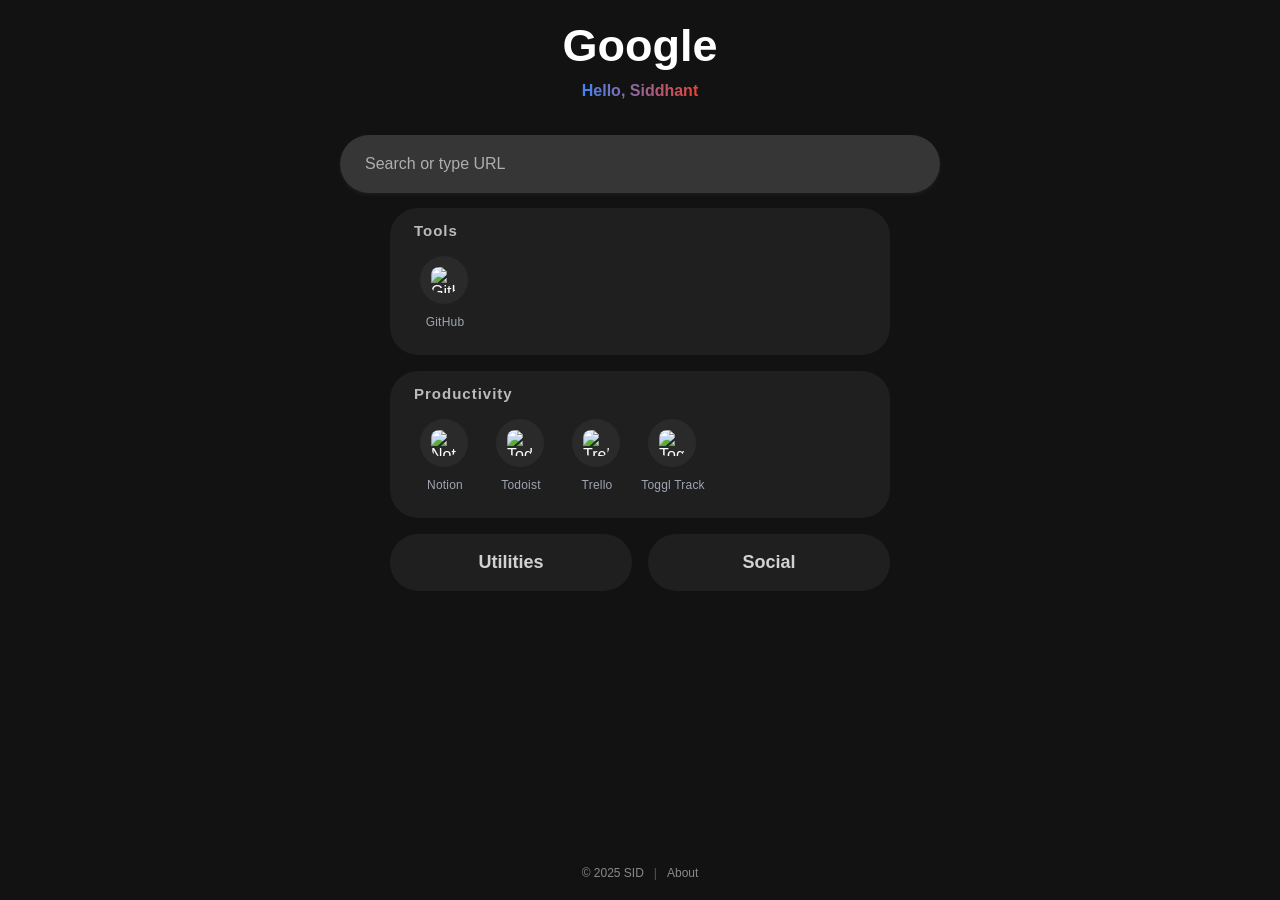
==== index.html @ 1702eb7e "Add files via upload" ====
<!-- 
Copyright (c) 2025 Siddhant Digraje. All rights reserved.
This file is part of Claverpage.

Permission is granted to view and use this page for personal, non-commercial purposes only through the official GitHub Pages link.  

Unauthorized downloading, modifying, redistributing, or reverse engineering of this file in any form is strictly prohibited without explicit written permission from the copyright holder.  

For permissions, contact: siddhantdigraje77@gmail.com 
-->
	
<!DOCTYPE html>
<html lang="en">
<head>
    <meta charset="UTF-8">
    <meta name="viewport" content="width=device-width, initial-scale=1.0">
    <meta name="copyright" content="© 2025 SID - All rights reserved">
    <title>Custom Homepage</title>
    <link rel="stylesheet" href="https://fonts.googleapis.com/css2?family=Product+Sans:wght@400;700&family=Inter:wght@400;600&display=swap" />
    <style>
    
    
    
    .subtext,h1{font-weight:700}.search-bar,body{color:var(--text-color);font-family:'Product Sans',sans-serif}.container,.shortcut,h1{position:relative}*,body{margin:0}.shortcut span,.shortcut-item-url{text-overflow:ellipsis;white-space:nowrap}:root{--primary-bg:#121212;--search-bg:rgba(200, 200, 200, 0.2);--options-bg:rgba(40, 40, 40, 0.8);--text-color:white;--animation-timing:0.3s}body{background-color:var(--primary-bg);display:flex;flex-direction:column;align-items:center;min-height:100vh;padding:20px 10px;transition:filter var(--animation-timing) ease-in-out;overflow-x:hidden}.container,.wrapper{flex-direction:column}.container{display:flex;align-items:center;width:100%;transition:transform var(--animation-timing) ease-in-out;animation:.6s ease-out slideIn}.icon-wrapper,.search-container{align-items:center;display:flex}.search-container::after,.subtext{transition:all var(--animation-timing) ease-in-out}h1{font-size:45px;margin-bottom:10px;transition:all var(--animation-timing) cubic-bezier(.4, 0, .2, 1);cursor:pointer;z-index:2}.icon-wrapper:hover,h1:hover{transform:scale(1.05)}.subtext{font-size:16px;background:linear-gradient(90deg,#4285f4,#ea4335,#fbbc05,#34a853);-webkit-background-clip:text;-webkit-text-fill-color:transparent;background-size:300% 100%;animation:6s linear infinite gradientShift;margin-bottom:35px}.category-button,.footer,.wrapper{animation:.6s ease-out fadeIn}@keyframes gradientShift{0%{background-position:0 50%}100%{background-position:300% 50%}}.search-container{background:var(--search-bg);border-radius:35px;padding:20px 25px;width:80%;max-width:600px;box-shadow:0 2px 4px rgba(255,255,255,.05);transition:all var(--animation-timing) cubic-bezier(.4, 0, .2, 1);z-index:1;overflow:hidden}.search-container::after{content:'';position:absolute;bottom:0;left:50%;width:0;height:2px;background:linear-gradient(90deg,#4285f4,#ea4335);transform:translateX(-50%)}.search-container:focus-within::after{width:100%}.search-bar{flex:1;background:0 0;border:none;outline:0;font-size:16px}.search-bar::placeholder{color:rgba(255,255,255,.6);transition:color var(--animation-timing) ease}.search-bar:focus::placeholder{color:rgba(255,255,255,.3)}.wrapper{background:rgba(37,37,37,.7);border-radius:28px;padding:11px 0;display:flex;width:95%;max-width:500px;backdrop-filter:blur(10px);-webkit-backdrop-filter:blur(10px);margin-bottom:16px}.container-shortcuts{display:flex;gap:16px;padding:5px 40px 5px 24px;overflow-x:auto;scroll-behavior:smooth;scrollbar-width:none;-ms-overflow-style:none;scroll-snap-type:x mandatory}.container-shortcuts::-webkit-scrollbar{display:none}.shortcut{display:flex;flex-direction:column;align-items:center;gap:6px;width:30px;height:85px;min-width:60px;scroll-snap-align:start}.icon-wrapper{width:48px;height:48px;background:rgba(45,45,45,.9);border-radius:50%;justify-content:center;transition:transform .2s;margin:2px}.modal,.modal-backdrop{position:fixed;top:0;width:100%;opacity:0}.blur-bg,.modal,.modal-backdrop{left:0;height:100%}.icon-wrapper img{width:26px;height:26px;border-radius:8px}.shortcut span{color:#9fa6b2;position:absolute;bottom:0;height:35px;display:flex;align-items:center;justify-content:center;text-align:center;font-size:12px;font-weight:400;letter-spacing:.2px;width:90%}.title{font-size:15px;font-weight:600;text-align:left;margin:3px 3px 10px 24px;color:rgba(255,255,255,.7);text-transform:bold;letter-spacing:1px;font-family:'SF Pro Display',-apple-system,BlinkMacSystemFont,'Segoe UI',Roboto,sans-serif;cursor:pointer;user-select:none;transition:opacity .2s}.about-link:hover,.title:hover{opacity:.8}.modal{display:flex;flex-direction:column;justify-content:center;align-items:center;z-index:1000;visibility:hidden;transition:.3s}.modal-backdrop{background:rgba(0,0,0,.85);backdrop-filter:blur(10px);-webkit-backdrop-filter:blur(10px);transition:opacity .3s;z-index:1001}.modal-title{font-size:34px;font-weight:700;color:#fff;text-transform:capitalize;font-family:-apple-system,BlinkMacSystemFont,'Segoe UI',Roboto,sans-serif;margin-bottom:20px;z-index:1003}.modal-content{background:rgba(37,37,37,.95);border-radius:28px;padding:5px;width:90%;max-width:800px;max-height:48vh;overflow-y:auto;position:relative;transform:scale(.95) translateY(20px);opacity:0;transition:.3s cubic-bezier(.34, 1.56, .64, 1);z-index:1002;box-shadow:0 1px 3px rgba(0,0,0,.3)}.modal.active{opacity:1;visibility:visible}.floating-edit-btn.show,.modal.active .modal-backdrop{opacity:1}.modal.active .modal-content{transform:scale(1) translateY(0);opacity:1}.grid-container{display:grid;grid-template-columns:repeat(4,1fr);gap:15px;padding:10px;justify-items:center}.blur-bg,.search-options{opacity:0;display:none;z-index:2;backdrop-filter:blur(10px)}@media (min-width:600px){.grid-container{grid-template-columns:repeat(5,1fr)}}.modal .shortcut{animation:.3s forwards fadeInScale;opacity:0}@keyframes fadeInScale{from{opacity:0;transform:scale(.9)}to{opacity:1;transform:scale(1)}}@keyframes fadeIn{from{opacity:0;transform:translateY(20px)}to{opacity:1;transform:translateY(0)}}.search-options{position:absolute;top:100px;background:var(--options-bg);padding:20px;border-radius:15px;flex-direction:column;gap:15px;transition:all var(--animation-timing) cubic-bezier(.4, 0, .2, 1);box-shadow:0 4px 20px rgba(0,0,0,.5);transform:translateY(-20px) scale(.95)}.blur-bg,.search-options button{transition:all var(--animation-timing) ease-in-out}.search-options.active{transform:translateY(0) scale(1);opacity:1}.search-options button{background:rgba(255,255,255,.1);border:none;color:var(--text-color);font-weight:700;font-size:17px;padding:15px;border-radius:10px;cursor:pointer;position:relative;overflow:hidden}.search-options button:hover{background:rgba(255,255,255,.2);transform:translateY(-2px)}a{text-decoration:none;color:inherit}.blur-bg{position:fixed;top:0;width:100%;background:rgba(0,0,0,.7);pointer-events:none}.blur-bg.active{opacity:1;pointer-events:auto}.search-focus .wrapper{opacity:0;transform:translateY(20px);pointer-events:none}.search-focus .container{z-index:5}@keyframes searchFocus{from{transform:translateY(0);opacity:1}to{transform:translateY(-60px);opacity:1}}.search-focus #googleTitle,.search-focus #searchContainer{z-index:10;position:relative}.wrapper{transition:opacity .3s ease-in-out,transform .3s ease-in-out;will-change:transform,opacity}.footer{position:fixed;bottom:10px;left:50%;transform:translateX(-50%);color:rgba(255,255,255,.5);font-size:12px;display:flex;align-items:center;gap:10px;padding:10px 20px;z-index:1}.separator{color:rgba(255,255,255,.3)}.about-link{cursor:pointer;transition:opacity .2s;color:rgba(255,255,255,.5)}.about-content{display:flex;justify-content:center;align-items:center;padding:40px;text-align:center}.about-text{display:flex;flex-direction:column;gap:20px;align-items:center}.about-text p{font-size:18px;color:rgba(255,255,255,.9)}.social-links{display:flex;gap:20px;margin-top:20px}.social-icon{transition:transform .2s}.social-icon:hover{transform:scale(1.1)}.suggestions-container{position:absolute;top:21%;left:50%;transform:translateX(-50%) translateY(5px) scale(.98);width:80%;max-width:600px;background:rgba(45,45,45,.95);border-radius:20px;box-shadow:0 2px 5px rgba(0,0,0,.2);z-index:11;overflow:hidden;opacity:0;display:none;transition:all var(--animation-timing) cubic-bezier(.4, 0, .2, 1);backdrop-filter:blur(10px);-webkit-backdrop-filter:blur(10px)}.button-categories,.shortcut-row{gap:16px;width:95%;max-width:500px}.suggestions-container.active{opacity:1;transform:translateX(-50%) translateY(10px) scale(1)}.cancel-btn:hover,.category-button:hover,.save-btn:hover,.shortcut-item:hover{transform:translateY(-2px)}.suggestion-item{padding:15px 20px;color:rgba(255,255,255,.8);cursor:pointer;transition:.2s;font-family:'Product Sans',sans-serif;font-size:16px;display:flex;align-items:center}.suggestion-item svg{width:16px;height:16px;margin-right:12px;opacity:.7;fill:#aaaaaa}.suggestion-item.active,.suggestion-item:hover{background-color:rgba(255,255,255,.1);color:#fff}.search-container{margin-bottom:15px;position:relative}.search-container.with-suggestions{margin-bottom:70px}.modal-content,.search-container,.shortcut,.wrapper{will-change:transform,opacity;transform:translateZ(0)}.shortcut-row{display:flex}.shortcut-row .wrapper{width:48%;margin-bottom:16px;flex:1}.button-categories{display:flex;justify-content:space-between;margin-bottom:16px}.category-button{flex:1;background:rgba(37,37,37,.7);border-radius:28px;padding:18px 0;text-align:center;backdrop-filter:blur(10px);-webkit-backdrop-filter:blur(10px);cursor:pointer;transition:.3s}.category-button:hover{background:rgba(50,50,50,.8)}.category-button span{font-size:18px;font-weight:600;color:rgba(255,255,255,.8)}*{padding:0;box-sizing:border-box;-webkit-user-select:none;-moz-user-select:none;-ms-user-select:none;user-select:none}.search-bar{-webkit-user-select:auto;-moz-user-select:auto;-ms-user-select:auto;user-select:auto}.edit-shortcuts-container{display:flex;flex-direction:column;width:100%;max-height:60vh}.shortcuts-list{max-height:30vh;overflow-y:auto;margin-bottom:20px;padding:10px;background:rgba(30,30,30,.5);border-radius:15px}.shortcut-item{display:flex;align-items:center;justify-content:space-between;padding:12px 15px;margin-bottom:8px;background:rgba(50,50,50,.8);border-radius:12px;transition:.2s}.shortcut-item:hover{background:rgba(60,60,60,.9)}.shortcut-item-info{display:flex;align-items:center;gap:12px}.shortcut-item-icon{width:32px;height:32px;border-radius:8px;background:rgba(40,40,40,.9);display:flex;align-items:center;justify-content:center}.edit-actions,.form-actions{justify-content:flex-end;display:flex}.shortcut-item-icon img{width:20px;height:20px}.shortcut-item-name{font-size:14px;font-weight:500;color:rgba(255,255,255,.9)}.shortcut-item-url{font-size:12px;color:rgba(255,255,255,.6);max-width:200px;overflow:hidden}.shortcut-item-actions{display:flex;gap:8px}.remove-shortcut-btn{background:rgba(255,50,50,.2);color:rgba(255,120,120,.9);border:none;border-radius:8px;padding:6px 10px;font-size:12px;cursor:pointer;transition:.2s}.edit-btn,.edit-input{font-family:'Product Sans',sans-serif;font-size:14px;transition:.2s}.remove-shortcut-btn:hover{background:rgba(255,70,70,.3);color:rgba(255,255,255,.9)}.add-shortcut-form h3,.drag-handle:hover{color:rgba(255,255,255,.8)}.add-shortcut-form{padding:15px;background:rgba(30,30,30,.5);border-radius:15px;margin-bottom:20px}.add-shortcut-form h3{font-size:16px;margin-bottom:15px}.form-group{margin-bottom:12px}.edit-input{width:100%;padding:12px 15px;background:rgba(40,40,40,.8);border:1px solid rgba(60,60,60,.8);border-radius:10px;color:#fff}.edit-input:focus{border-color:rgba(66,133,244,.7);outline:0;background:rgba(50,50,50,.8)}.edit-actions{gap:12px;margin-top:10px}.edit-btn{padding:10px 20px;border-radius:12px;font-weight:500;border:none;cursor:pointer}.add-btn{background:rgba(66,133,244,.7);color:#fff}.add-btn:hover,.edit-category-btn:hover{background:rgba(66,133,244,.9);transform:translateY(-2px)}.save-btn{background:rgba(52,168,83,.7);color:#fff}.save-btn:hover{background:rgba(52,168,83,.9)}.cancel-btn{background:rgba(80,80,80,.7);color:rgba(255,255,255,.9)}.cancel-btn:hover{background:rgba(100,100,100,.8)}.edit-btn-container{display:flex;justify-content:flex-end;margin-bottom:15px;padding:0 15px}.edit-category-btn{background:rgba(66,133,244,.7);color:#fff;border:none;border-radius:10px;padding:8px 15px;font-size:13px;cursor:pointer;transition:.2s;display:flex;align-items:center;gap:6px}.edit-icon{width:14px;height:14px}@keyframes spin{0%{transform:rotate(0)}100%{transform:rotate(360deg)}}.saving{position:relative;color:transparent}.floating-edit-btn,.toast{position:fixed;color:#fff;font-size:14px;font-weight:500;box-shadow:0 4px 12px rgba(0,0,0,.3);opacity:0}.saving::after{content:"";position:absolute;top:50%;left:50%;width:16px;height:16px;margin-top:-8px;margin-left:-8px;border:2px solid rgba(255,255,255,.5);border-radius:50%;border-top:2px solid #fff;animation:.8s linear infinite spin}.toast{bottom:30px;left:50%;transform:translateX(-50%) translateY(100px);background:rgba(52,168,83,.9);padding:12px 25px;border-radius:15px;transition:.3s;z-index:9999}.toast.error{background:rgba(234,67,53,.9)}.toast.show{transform:translateX(-50%) translateY(0);opacity:1}.floating-edit-btn{margin:7px;background:rgba(66,133,244,.9);border:none;border-radius:10px;padding:10px 18px;cursor:pointer;transition:opacity .2s;display:flex;align-items:centre;gap:8px;z-index:11000}.floating-edit-btn:hover{background:#4285f4}.drag-handle{cursor:grab;padding:8px;color:rgba(255,255,255,.5);display:flex;align-items:center;justify-content:center;transition:color .2s}.shortcut-item.sortable-ghost{background:rgba(66,133,244,.3);opacity:.5}.shortcut-item.sortable-chosen{background:#3c3c3c;box-shadow:0 4px 10px rgba(0,0,0,.3)}.shortcut-item.sortable-drag{opacity:.9;transform:scale(1.02)}
    
    
    
    </style>
<link rel="preload" href="https://www.google.com/s2/favicons?sz=64&domain=gmail.com" as="image">
<link rel="preload" href="https://www.google.com/s2/favicons?sz=64&domain=github.com" as="image">

<script src="https://www.gstatic.com/firebasejs/9.22.0/firebase-app-compat.js"></script>
<script src="https://www.gstatic.com/firebasejs/9.22.0/firebase-firestore-compat.js"></script>

<script>

function _0x3267(){let $=["initializeApp","claverpages.firebasestorage.app","12iVDhhj","160494AnZSGm","148787266143","1:148787266143:web:62724e5086e0db5ff411ea","24KzQdsI","344961rILbtR","claverpages.firebaseapp.com","8679609LrcjRn","G-XW58K4MRG5","9733704UfNoGL","410buHgkc","5KgBfUX","4173792rOMBQf","82907DxisKo","1560643IXpEia"];return(_0x3267=function(){return $})()}const _0x20ead8=_0x2950;function _0x2950($,e){let x=_0x3267();return(_0x2950=function($,e){return x[$-=171]})($,e)}!function($,e){let x=_0x2950,a=$();for(;;)try{let b=-parseInt(x(183))/1*(parseInt(x(184))/2)+parseInt(x(171))/3*(-parseInt(x(187))/4)+-parseInt(x(177))/5*(-parseInt(x(178))/6)+-parseInt(x(180))/7+parseInt(x(175))/8+parseInt(x(173))/9+-parseInt(x(176))/10*(parseInt(x(179))/11);if(691894===b)break;a.push(a.shift())}catch(r){a.push(a.shift())}}(_0x3267,691894);const firebaseConfig={apiKey:"AIzaSyCmUPSQHLABZ2fI1LcUSEdB-6E9YssCABg",authDomain:_0x20ead8(172),projectId:"claverpages",storageBucket:_0x20ead8(182),messagingSenderId:_0x20ead8(185),appId:_0x20ead8(186),measurementId:_0x20ead8(174)},app=firebase[_0x20ead8(181)](firebaseConfig),db=firebase.firestore();

</script>
<script src="https://cdn.jsdelivr.net/npm/sortablejs@1.15.0/Sortable.min.js"></script>
</head>
<script src="https://www.gstatic.com/firebasejs/9.22.0/firebase-app-compat.js"></script>
<script src="https://www.gstatic.com/firebasejs/9.22.0/firebase-firestore-compat.js"></script>
<body>
    <div class="blur-bg" id="blurBgSearch" onclick="resetView()"></div>
    <div class="blur-bg" id="blurBgTitle" onclick="resetView()"></div>
    
    <div class="container" id="container">
        <h1 id="googleTitle" onclick="toggleSearchOptions()">Google</h1>
        <div class="search-options" id="searchOptions">
            <button onclick="setSearchEngine('Google')">Google</button>
            <button onclick="setSearchEngine('Bing')">Bing</button>
            <button onclick="setSearchEngine('DuckDuckGo')">DuckDuckGo</button>
            <button onclick="setSearchEngine('Brave')">Brave</button>
            <button onclick="setSearchEngine('Startpage')">Startpage</button>
        </div>
        <p class="subtext" id="helloText">Hello, Siddhant</p>
        
        <div class="search-container" id="searchContainer">
            <input type="text" class="search-bar" id="searchInput" placeholder="Search or type URL" onfocus="animateSearchBar()" onkeydown="handleSearch(event)">
        </div>

        <!-- Tools Block -->
        <div class="wrapper">
            <div class="title" onclick="openModal('tools')">Tools</div>
            <div class="container-shortcuts" id="tools-container">      
            </div>
        </div>
                <div class="wrapper">
            <div class="title" onclick="openModal('productivity')">Productivity</div>
            <div class="container-shortcuts" id="productivity-container">      
            </div>
        </div>
        <!-- For Adding Shortcut Block -->

<!--
This code allows two shortcut blocks to appear in a single row.  
To enable this, move the code below outside of this comment and remove the comment tags.  
Replace "rename" with your desired container name.

     NOTE: Shortcut Blocks Row
        <div class="shortcut-row">
     NOTE: Row Shortcut Block 1
        <div class="wrapper">
            <div class="title" onclick="openModal('rename')">Rename</div>
            <div class="container-shortcuts" id="rename-container">
            </div>
        </div>    
     NOTE: Row Shortcut Block 2
        <div class="wrapper">
            <div class="title" onclick="openModal('rename')">Rename</div>
            <div class="container-shortcuts" id="rename-container">
            </div>
        </div>
    </div>
-->

    <!-- Button Categories -->
    <div class="button-categories">
        <div class="category-button" onclick="openModal('utilities')">
            <span>Utilities</span>
        </div>
        <div class="category-button" onclick="openModal('social')">
            <span>Social</span>
        </div>
    </div>
    <!-- Hidden containers for the shortcuts in these categories -->
    <div id="utilities-container" style="display: none;"></div>
    <div id="social-container" style="display: none;"></div>
	
        <!-- For Adding Shortcut Block -->

    </div>
    <div class="modal" id="shortcut-modal">
        <div class="modal-backdrop"></div>
        <div class="modal-title" id="modal-title"></div>
        <div class="modal-content">
            <div class="grid-container" id="modal-grid"></div>
        </div>
    </div>

    <!-- About Modal -->
    <div class="modal" id="about-modal">
        <div class="modal-backdrop"></div>
        <div class="modal-title">About</div>
        <div class="modal-content about-content">
            <div class="about-text">
                <p>Made with ❤️ by Siddhant</p>
                <p>Designed for productivity and efficiency</p>
                <div class="social-links">
                    <a href="https://github.com/siddhantdg" target="_blank" class="social-icon">
                        <div class="icon-wrapper">
                            <img src="https://www.google.com/s2/favicons?sz=64&domain=github.com" alt="GitHub" loading="lazy">
                        </div>
                    </a>
                    <a href="https://instagram.com/siddhant.07_" target="_blank" class="social-icon">
                        <div class="icon-wrapper">
                            <img src="https://www.google.com/s2/favicons?sz=64&domain=instagram.com" alt="Instagram" loading="lazy">
                        </div>
                    </a>
                </div>
            </div>
        </div>
    </div>
    
<div class="modal" id="edit-shortcuts-modal">
    <div class="modal-backdrop"></div>
    <div class="modal-title">Edit Shortcuts</div>
    <div class="modal-content">
        <div class="edit-shortcuts-container">
            <div class="shortcuts-list" id="edit-shortcuts-list">
            </div>
            <div class="add-shortcut-form">
                <h3>Add New Shortcut</h3>
                <div class="form-group">
                    <input type="text" id="new-shortcut-name" placeholder="Name" class="edit-input">
                </div>
                <div class="form-group">
                    <input type="text" id="new-shortcut-url" placeholder="URL (e.g., https://example.com)" class="edit-input">
                </div>
                <div class="form-actions">
                    <button id="add-shortcut-btn" class="edit-btn add-btn">Add Shortcut</button>
                </div>
            </div>
        </div>
        <div class="edit-actions">
            <button id="save-shortcuts-btn" class="edit-btn save-btn">Save Changes</button>
            <button id="cancel-edit-btn" class="edit-btn cancel-btn">Cancel</button>
        </div>
    </div>
</div>

    <div class="footer">
        <span>© 2025 SID</span>
        <span class="separator">|</span>
        <span class="about-link" onclick="openAboutModal()">About</span>
    </div>
        </div>
    <script>
    
    
    
    const _0x2eb2f2=_0x5904;!function(x,$){let t=_0x5904,e=x();for(;;)try{let _=parseInt(t(378))/1*(parseInt(t(404))/2)+parseInt(t(334))/3*(-parseInt(t(463))/4)+-parseInt(t(347))/5*(parseInt(t(293))/6)+-parseInt(t(456))/7+-parseInt(t(304))/8*(parseInt(t(388))/9)+-parseInt(t(415))/10+-parseInt(t(294))/11*(-parseInt(t(383))/12);if(203876===_)break;e.push(e.shift())}catch(c){e.push(e.shift())}}(_0x4269,203876);let selectedEngine="Google";function handleSearch(x){let $=_0x5904;if(x[$(447)]===$(279)){let t=document[$(405)]($(434)).value;if(t){let e={Google:"https://www.google.com/search?q=",Bing:$(422),DuckDuckGo:$(476),Brave:$(412),Startpage:$(444)},_=document[$(405)]($(309));_.style[$(312)]=$(367),_[$(455)][$(361)]="0",setTimeout(()=>{let x=$;window[x(303)][x(290)]=e[selectedEngine]+encodeURIComponent(t)},300)}}}function toggleSearchOptions(){let x=_0x5904,$=document[x(405)]("searchOptions"),t=document[x(405)]("googleTitle"),e=document[x(405)](x(346));if($.classList[x(428)](x(274)))resetView();else{t[x(455)][x(312)]=x(461),$[x(455)][x(358)]="flex",e[x(455)][x(358)]=x(443),setTimeout(()=>{let t=x;$[t(464)].add(t(274)),e.classList.add(t(274))},10),document[x(405)](x(309))[x(455)][x(361)]="0.5";let _=document[x(280)](".wrapper");_[x(453)]($=>{let t=x;$[t(455)][t(361)]=t(321)})}}function setSearchEngine(x){let $=_0x5904;selectedEngine=x;let t=document[$(405)]($(462));t[$(455)][$(312)]=$(306),t.style.opacity="0",setTimeout(()=>{let e=$;t.textContent=x,t.style.transform=e(461),t.style.opacity="1",setTimeout(()=>{let x=e;t[x(455)][x(312)]=x(454)},150)},150),resetView()}function openModal(x){let $=_0x5904,t=document[$(405)]($(271)),e=document.getElementById("modal-title"),_=document[$(405)]("modal-grid"),c=document[$(405)](x+$(474));_[$(369)]="",e[$(418)]=x.charAt(0)[$(470)]()+x[$(424)](1);let o=document[$(473)](),s=c[$(280)](".shortcut");s[$(453)]((x,t)=>{let e=$,_=x.cloneNode(!0);_[e(455)][e(319)]=.05*t+"s",o.appendChild(_)}),_[$(396)](o),t[$(464)][$(440)]($(274)),document[$(272)][$(455)][$(385)]=$(379),document[$(405)]($(380))[$(455)][$(400)]=$(384),showFloatingEditButton(x)}function animateSearchBar(){let x=_0x5904,$=document[x(405)]("searchContainer"),t=document[x(405)](x(387));document[x(405)](x(462)).style[x(312)]="translateY(-20px)",$[x(455)][x(312)]=x(282),document[x(405)](x(333)).style[x(361)]="0",t[x(455)][x(358)]=x(443),setTimeout(()=>{let $=x;t[$(464)][$(440)]($(274))},10),$[x(455)][x(295)]="10",$[x(455)][x(326)]=x(413);let e=document[x(280)](".wrapper");e[x(453)]($=>{let t=x;$[t(455)][t(361)]=t(321),$.style[t(312)]="translateY(-30px)"})}function resetView(){let x=_0x5904,$=document.getElementById(x(308)),t=document.getElementById(x(462)),e=document[x(405)](x(309));t[x(455)][x(312)]=x(351),e[x(455)].transform=x(393),e[x(455)].zIndex="1",document[x(405)](x(333))[x(455)][x(361)]="1",$.classList[x(344)]("active"),document[x(405)](x(387))[x(464)].remove("active"),document[x(405)]("blurBgTitle")[x(464)][x(344)](x(274));let _=document.querySelectorAll(x(427));_[x(453)]($=>{let t=x;$[t(455)][t(361)]="1",$[t(455)][t(312)]="translateY(0)",$[t(455)][t(436)]="auto"}),setTimeout(()=>{let t=x;document[t(405)]("blurBgSearch")[t(455)][t(358)]=t(288),document[t(405)](t(346))[t(455)].display=t(288),$[t(455)][t(358)]=t(288),e[t(455)][t(361)]="1",e[t(455)][t(326)]="0px 4px 10px rgba(255, 255, 255, 0.1)"},300)}function setupSearchContainerClickHandler(){let x=_0x5904;document.removeEventListener(x(445),handleSearchContainerOutsideClick),document[x(376)](x(445),handleSearchContainerOutsideClick)}function handleSearchContainerOutsideClick(x){let $=_0x5904,t=document.getElementById($(309)),e=document[$(405)]($(434)),_=document.getElementById($(387));!t?.[$(428)](x[$(390)])&&!e?.[$(428)](x[$(390)])&&_?.[$(464)][$(428)]($(274))&&(resetView(),e.blur())}function openAboutModal(){let x=_0x5904,$=document[x(405)](x(450));$[x(464)].add(x(274)),document[x(272)][x(455)].overflow=x(379),document[x(405)](x(380)).style.filter=x(384)}function _0x4269(){let x=["show","active","length","src","https://www.google.com/s2/favicons?sz=64&domain=github.com",'" loading="lazy">\n              </div>\n              <span title="',"Enter","querySelectorAll",'" loading="lazy">\n    </div>\n    <div>\n      <div class="shortcut-item-name">',"translateY(-60px)",'</div>\n      </div>\n    </div>\n    <div class="shortcut-item-actions">\n      <button class="remove-shortcut-btn" onclick="removeShortcut(',".floating-edit-btn",".suggestion-item.active","https://","outerHeight","none","push","href","handleSuggestions","innerWidth","154356czsApJ","33nytzBO","zIndex","json","className","catch",".drag-handle","split","position","img","location","16nlqrEX","disabled","scale(0.9)","Escape","searchOptions","searchContainer","Shortcuts saved successfully!","getBoundingClientRect","transform","parentNode",'" loading="lazy">\n      </div>\n      <div>\n        <div class="shortcut-item-name">',"ArrowDown","&callback=handleSuggestions","createElement",'\n  <div class="shortcut-item-info">\n    <div class="drag-handle">\n      <svg xmlns="http://www.w3.org/2000/svg" width="16" height="16" viewBox="0 0 24 24" fill="none" stroke="currentColor" stroke-width="2" stroke-linecap="round" stroke-linejoin="round">\n        <circle cx="9" cy="5" r="1"></circle>\n        <circle cx="9" cy="12" r="1"></circle>\n        <circle cx="9" cy="19" r="1"></circle>\n        <circle cx="15" cy="5" r="1"></circle>\n        <circle cx="15" cy="12" r="1"></circle>\n        <circle cx="15" cy="19" r="1"></circle>\n      </svg>\n    </div>\n    <div class="shortcut-item-icon">\n      <img src="',"animationDelay","GitHub","0.5","ctrlKey","replaceChild","div","icon","boxShadow","then","new-shortcut-name",'</div>\n              <div class="shortcut-item-url">',"span",'" alt="',"https://github.com","helloText","600819AgLtLL","name","dataset","suggestionsClickHandlerAdded","offsetWidth","http://","Failed to load shortcuts from cloud and backup","shortcuts.json","keys","Error in shortcut loading sequence:","remove","fixed","blurBgTitle","70pDeQqs","save-shortcuts-btn","title","index","translateY(0) scale(1)","DOMContentLoaded","suggestions-container","get","shortcut",'\n            <a href="',"querySelector","display",')">Remove</button>\n    </div>\n  ','">\n              <div class="icon-wrapper">\n                <img src="',"opacity","saving","button","dragstart","removeChild","transition","scale(0.95)","insertBefore","innerHTML",".shortcut-item","edit-shortcuts-list","sortable-drag","modal-backdrop","stringify","collection","addEventListener","removeShortcut(","1GuPqKM","hidden","container","JSON error:","url","6391404hzvOdh","blur(5px)","overflow",'</div>\n        <div class="shortcut-item-url">',"blurBgSearch","1514691hGkFjR","visibilityState","target",'</div>\n            </div>\n          </div>\n          <div class="shortcut-item-actions">\n            <button class="remove-shortcut-btn" onclick="removeShortcut(',"sortable-chosen","translateY(0)","Cloud sync failed. Shortcuts loaded from backup","Shortcuts file not found","appendChild","originalValue","...","outerWidth","filter","</span>\n            </a>\n          ","trim",'\n    <svg class="edit-icon" xmlns="http://www.w3.org/2000/svg" viewBox="0 0 24 24" fill="none" stroke="currentColor" stroke-width="2" stroke-linecap="round" stroke-linejoin="round" width="14" height="14">\n      <path d="M11 4H4a2 2 0 0 0-2 2v14a2 2 0 0 0 2 2h14a2 2 0 0 0 2-2v-7"></path>\n      <path d="M18.5 2.5a2.121 2.121 0 0 1 3 3L12 15l-4 1 1-4 9.5-9.5z"></path>\n    </svg>\n    Edit\n  ',"284134ACiLGF","getElementById","\n        ",".remove-shortcut-btn","reject","doc","focus","error","https://search.brave.com/search?q=","0px 8px 20px rgba(255, 255, 255, 0.15)","ArrowUp","3037150DLXKJw",".shortcut","_oldClickHandler","textContent","opacity 0.3s ease, transform 0.3s ease",')">Remove</button>\n          </div>\n        ',"finally","https://www.bing.com/search?q=",'\n            <svg xmlns="http://www.w3.org/2000/svg" viewBox="0 0 24 24">\n                <path d="M15.5 14h-.79l-.28-.27A6.471 6.471 0 0 0 16 9.5 6.5 6.5 0 1 0 9.5 16c1.61 0 3.09-.59 4.23-1.57l.27.28v.79l5 4.99L20.49 19l-4.99-5zm-6 0C7.01 14 5 11.99 5 9.5S7.01 5 9.5 5 14 7.01 14 9.5 11.99 14 9.5 14z"/>\n            </svg>\n            ',"slice","destroy","keydown",".wrapper","contains","Could not load shortcuts from cloud","Firebase error:","startsWith","suggestion-item","Quick shortcuts not found","searchInput","splice","pointerEvents","innerHeight","onclick","https://suggestqueries.google.com/complete/search?client=chrome&q=","add","edit-shortcuts-modal","exists","block","https://www.startpage.com/do/search?q=","click","nextSibling","key",".suggestion-item","with-suggestions","about-modal","reload","Could not save to Firebase:","forEach","scale(1)","style","2347044CorGGk","Please enter both name and URL","floating-edit-btn",'</div>\n      <div class="shortcut-item-url">',')">Remove</button>\n  </div>\n',"scale(1.1)","googleTitle","4YBRlUS","classList","preventDefault","substring","set","data","value","toUpperCase","visibilitychange","quick.json","createDocumentFragment","-container","sortable-ghost","https://duckduckgo.com/?q=","categories","top","shortcuts","shortcut-item","shortcut-modal","body"];return(_0x4269=function(){return x})()}function setupModalEventListeners(){let x=_0x5904,$=[x(271),"about-modal",x(441)];$[x(453)]($=>{let t=x,e=document[t(405)]($);if(e){function _(x){let _=t;(x[_(390)]===e||x[_(390)][_(464)].contains(_(373)))&&closeModal($)}e._clickHandler=_,e.removeEventListener(t(445),e[t(417)]),e.addEventListener(t(445),_),e[t(417)]=_}})}function setupSuggestions(){let x=_0x5904;if(!document[x(405)](x(353))){let $=document[x(317)](x(324));$.id="suggestions-container",$.className=x(353);let t=document[x(405)](x(309));t[x(313)][x(368)]($,t[x(446)])}}function fetchSuggestions(x){let $=_0x5904;if(!x||""===x[$(402)]()){hideSuggestions();return}let t=document[$(317)]("script");t[$(276)]=$(439)+encodeURIComponent(x)+$(316),document.body[$(396)](t),t.onload=function(){document.body[$(365)](t)}}function displaySuggestions(x){let $=_0x2eb2f2,t=document[$(405)]("suggestions-container"),e=document[$(405)]($(309));if(!x||0===x.length){hideSuggestions();return}t[$(369)]="",x[$(453)](x=>{let e=$,_=document[e(317)](e(324));_[e(297)]=e(432),_[e(369)]=e(423)+x+e(406),_[e(376)]("click",function(){let $=e;document[$(405)]($(434))[$(469)]=x,hideSuggestions(),handleSearch({key:$(279)})}),t[e(396)](_)}),t.style[$(358)]=$(443),e[$(464)][$(440)]($(449)),setTimeout(()=>{let x=$;t[x(464)][x(440)](x(274))},10)}function _0x5904(x,$){let t=_0x4269();return(_0x5904=function(x,$){return t[x-=267]})(x,$)}function hideSuggestions(){let x=_0x2eb2f2,$=document[x(405)](x(353)),t=document[x(405)]("searchContainer");$&&($.classList.remove("active"),t[x(464)][x(344)](x(449)),setTimeout(()=>{let t=x;$.style[t(358)]=t(288)},300))}function setupSearchEvents(){let x=_0x2eb2f2;setupSuggestions();let $=document.getElementById(x(434)),t,e=$.cloneNode(!0);$.parentNode[x(323)](e,$),e[x(376)]("input",function(){clearTimeout(t),t=setTimeout(()=>{let x=_0x5904;fetchSuggestions(this[x(469)])},300)}),e[x(376)](x(410),function(){let $=x;this[$(336)][$(397)]=this[$(469)],""!==this[$(469)][$(402)]()&&fetchSuggestions(this[$(469)])}),e[x(376)](x(426),function($){let t=x,_=document[t(405)](t(353));if(!_||_.style.display===t(288))return;let c=_[t(280)](t(448));if(0===c.length)return;let o=_[t(357)](t(285)),s=-1;if(o){for(let r=0;r<c.length;r++)if(c[r]===o){s=r;break}}$[t(447)]===t(315)?($[t(465)](),s<c[t(275)]-1?(o&&o.classList.remove(t(274)),c[s+1][t(464)][t(440)]("active"),e[t(469)]=c[s+1][t(418)].trim()):-1===s&&c[t(275)]>0&&(c[0].classList[t(440)](t(274)),e[t(469)]=c[0][t(418)][t(402)]())):$[t(447)]===t(414)?($[t(465)](),s>0?(o&&o.classList.remove(t(274)),c[s-1][t(464)][t(440)](t(274)),e[t(469)]=c[s-1][t(418)][t(402)]()):0===s&&(o&&o[t(464)][t(344)](t(274)),e[t(469)]=e[t(336)][t(397)]||"")):$[t(447)]===t(307)?hideSuggestions():$[t(447)]===t(279)&&handleSearch($)}),window[x(337)]||(document.addEventListener(x(445),function($){let t=x,e=document[t(405)](t(353)),_=document[t(405)](t(309));!e||_[t(428)]($[t(390)])||e[t(428)]($[t(390)])||hideSuggestions()}),window[x(337)]=!0)}function createShortcutElement(x){let $=_0x2eb2f2,t=document[$(317)]($(324));t.className=$(355);let e=x[$(335)][$(275)]>11?x[$(335)][$(466)](0,11)+$(398):x[$(335)];return t.innerHTML=$(356)+x[$(382)]+$(360)+x[$(325)]+'" alt="'+x.name+$(278)+x.name+'">'+e+$(401),t}window[_0x2eb2f2(291)]=function(x){displaySuggestions(x[1])};let devToolsWarning=function(){let x=_0x2eb2f2;document[x(272)][x(369)]="This action is not allowed.",setTimeout(function(){location[x(451)]()},1500)},devToolsCheck=setInterval(function(){let x=_0x2eb2f2;(window[x(399)]-window[x(292)]>160||window[x(287)]-window[x(437)]>160)&&(devToolsWarning(),clearInterval(devToolsCheck))},1e3);document[_0x2eb2f2(376)](_0x2eb2f2(471),function(){let x=_0x2eb2f2;document[x(389)],x(379)});let currentEditCategory="",shortcutsListSortable=null,currentShortcuts={};function showToast(x,$=!1){let t=_0x2eb2f2,e=document[t(357)](".toast");e||((e=document[t(317)](t(324)))[t(297)]="toast",document[t(272)][t(396)](e)),$?e[t(464)][t(440)](t(411)):e[t(464)][t(344)](t(411)),e[t(418)]=x,e.classList[t(440)]("show"),setTimeout(()=>{let x=t;e.classList[x(344)](x(273))},3e3)}function openEditModal(x){let $=_0x2eb2f2;currentEditCategory=x;let t=document[$(405)]("edit-shortcuts-modal"),e=document[$(405)]($(371)),_=document[$(405)](x+$(474));currentShortcuts=getShortcutsFromDOM(_),e[$(369)]="",currentShortcuts[$(453)]((x,t)=>{let _=$,c=document[_(317)](_(324));c[_(297)]=_(270),c.dataset.index=t,c.innerHTML=_(318)+x.icon+_(331)+x.name+_(281)+x[_(335)]+_(459)+x[_(382)]+'</div>\n    </div>\n  </div>\n  <div class="shortcut-item-actions">\n    <button class="remove-shortcut-btn" onclick="removeShortcut('+t+_(460),e[_(396)](c)}),document[$(405)]($(328))[$(469)]="",document[$(405)]("new-shortcut-url")[$(469)]="",shortcutsListSortable&&shortcutsListSortable[$(425)](),shortcutsListSortable=new Sortable(e,{animation:150,handle:$(299),ghostClass:$(475),chosenClass:"sortable-chosen",dragClass:$(372),onEnd:function(x){let t=$,_=[],c=e[t(280)](".shortcut-item");c.forEach(x=>{let $=t,e=parseInt(x[$(336)][$(350)]);_[$(289)](currentShortcuts[e])}),currentShortcuts=_,c[t(453)]((x,$)=>{let e=t;x[e(336)][e(350)]=$;let _=x[e(357)](".remove-shortcut-btn");_.setAttribute(e(438),"removeShortcut("+$+")")})}}),t.classList[$(440)]("active"),document[$(272)][$(455)][$(385)]="hidden",document[$(405)]("container").style.filter=$(384),document[$(405)]("add-shortcut-btn")[$(438)]=addNewShortcut,document.getElementById($(348))[$(438)]=saveShortcuts,document[$(405)]("cancel-edit-btn")[$(438)]=closeEditModal}function closeEditModal(){shortcutsListSortable&&(shortcutsListSortable.destroy(),shortcutsListSortable=null),closeModal(_0x2eb2f2(441))}function getShortcutsFromDOM(x){let $=_0x2eb2f2,t=[],e=x[$(280)]($(416));return e.forEach(x=>{let e=$,_=x[e(357)]("a"),c=x[e(357)](e(302)),o=x[e(357)](e(330));t.push({name:o[e(349)]||o[e(418)],url:_[e(290)],icon:c[e(276)]})}),t}function removeShortcut(x){let $=_0x2eb2f2,t=document[$(357)]('.shortcut-item[data-index="'+x+'"]');t&&(t.style[$(312)]="translateX(100px)",t.style[$(361)]="0",setTimeout(()=>{let t=$;currentShortcuts[t(435)](x,1);let e=document.getElementById(t(371));e[t(369)]="",currentShortcuts[t(453)]((x,$)=>{let _=t,c=document[_(317)](_(324));c[_(297)]=_(270),c[_(336)][_(350)]=$,c[_(369)]='\n          <div class="shortcut-item-info">\n            <div class="drag-handle">\n              <svg xmlns="http://www.w3.org/2000/svg" width="16" height="16" viewBox="0 0 24 24" fill="none" stroke="currentColor" stroke-width="2" stroke-linecap="round" stroke-linejoin="round">\n                <circle cx="9" cy="5" r="1"></circle>\n                <circle cx="9" cy="12" r="1"></circle>\n                <circle cx="9" cy="19" r="1"></circle>\n                <circle cx="15" cy="5" r="1"></circle>\n                <circle cx="15" cy="12" r="1"></circle>\n                <circle cx="15" cy="19" r="1"></circle>\n              </svg>\n            </div>\n            <div class="shortcut-item-icon">\n              <img src="'+x[_(325)]+_(331)+x[_(335)]+'" loading="lazy">\n            </div>\n            <div>\n              <div class="shortcut-item-name">'+x[_(335)]+_(329)+x.url+_(391)+$+_(420),e[_(396)](c)}),shortcutsListSortable&&shortcutsListSortable.destroy(),shortcutsListSortable=new Sortable(e,{animation:150,handle:t(299),ghostClass:"sortable-ghost",chosenClass:t(392),dragClass:t(372),onEnd:function(x){let $=t,_=[],c=e[$(280)]($(370));c[$(453)](x=>{let t=$,e=parseInt(x[t(336)][t(350)]);_[t(289)](currentShortcuts[e])}),currentShortcuts=_,c[$(453)]((x,t)=>{let e=$;x[e(336)][e(350)]=t;let _=x[e(357)](e(407));_.setAttribute(e(438),e(377)+t+")")})}})},300))}function addNewShortcut(){let x=_0x2eb2f2,$=document[x(405)](x(328)),t=document[x(405)]("new-shortcut-url"),e=$[x(469)][x(402)](),_=t[x(469)][x(402)]();if(!e||!_){showToast(x(457),!0);return}_[x(431)](x(339))||_[x(431)](x(286))||(_=x(286)+_);let c="";try{c=new URL(_).hostname}catch(o){c=_[x(300)]("/")[0]}let s="https://www.google.com/s2/favicons?sz=64&domain="+c,r={name:e,url:_,icon:s};currentShortcuts[x(289)](r);let a=document[x(405)](x(371)),n=currentShortcuts[x(275)]-1,i=document.createElement(x(324));i[x(297)]="shortcut-item",i[x(336)][x(350)]=n,i.innerHTML='\n    <div class="shortcut-item-info">\n      <div class="drag-handle">\n        <svg xmlns="http://www.w3.org/2000/svg" width="16" height="16" viewBox="0 0 24 24" fill="none" stroke="currentColor" stroke-width="2" stroke-linecap="round" stroke-linejoin="round">\n          <circle cx="9" cy="5" r="1"></circle>\n          <circle cx="9" cy="12" r="1"></circle>\n          <circle cx="9" cy="19" r="1"></circle>\n          <circle cx="15" cy="5" r="1"></circle>\n          <circle cx="15" cy="12" r="1"></circle>\n          <circle cx="15" cy="19" r="1"></circle>\n        </svg>\n      </div>\n      <div class="shortcut-item-icon">\n        <img src="'+s+'" alt="'+e+x(314)+e+x(386)+_+x(283)+n+x(359),i[x(455)][x(312)]="translateX(50px)",i.style.opacity="0",a[x(396)](i),setTimeout(()=>{let $=x;i[$(455)][$(312)]="translateX(0)",i[$(455)][$(361)]="1"},10),$[x(469)]="",t.value=""}function saveShortcuts(){let x=_0x2eb2f2,$=document[x(405)](x(348));$[x(305)]=!0,$[x(464)][x(440)]("saving");let t={};db[x(375)]("shortcuts")[x(409)](x(267))[x(354)]()[x(327)]($=>{let e=x;return $[e(442)]&&(t=$[e(468)]()),t[currentEditCategory]=currentShortcuts,db[e(375)]("shortcuts").doc(e(267))[e(467)](t)})[x(327)](()=>{updateShortcutsInDOM(currentEditCategory,currentShortcuts),showToast(x(310)),closeEditModal()})[x(298)]($=>{console[x(411)]("Error saving shortcuts:",$),showToast("Error saving shortcuts. Please try again.",!0)})[x(421)](()=>{let t=x;$[t(305)]=!1,$[t(464)][t(344)](t(362))})}function updateShortcutsInDOM(x,$){let t=_0x2eb2f2,e=document[t(405)](x+"-container"),_=e[t(280)](t(416));_[t(453)](x=>{let $=t;x[$(455)][$(361)]="0",x.style.transform=$(306)}),setTimeout(()=>{let x=t;e[x(369)]="",$.forEach(($,t)=>{let _=x,c=createShortcutElement($);c[_(455)][_(361)]="0",c[_(455)].transform="scale(0.9)",c[_(455)][_(366)]=_(419),c[_(455)].transitionDelay=.05*t+"s",e[_(396)](c),c[_(338)],c[_(455)].opacity="1",c[_(455)][_(312)]=_(454)})},300)}function loadShortcuts(){let x=_0x2eb2f2,$={tools:[{name:x(320),url:x(332),icon:x(277)}]},t={};function e($,e){let _=x,c=document[_(405)]($+_(474));if(!c)return;let o=JSON[_(374)](e);return t[$]!==o&&(t[$]=o,c[_(369)]="",e.forEach(x=>{let $=createShortcutElement(x);c[_(396)]($)}),!0)}fetch(x(472))[x(327)]($=>$.ok?$[x(296)]():Promise.reject(x(433))).then($=>{let t=x,_=0;return Object.keys($)[t(453)](x=>{e(x,$[x])&&_++}),db[t(375)](t(269)).doc(t(267))[t(354)]()[t(327)](x=>{let $=t;if(!x[$(442)])throw Error("No Firebase data");let _=x.data(),c=0;return Object[$(342)](_)[$(453)](x=>{e(x,_[x])&&c++}),_})[t(298)](x=>{let $=t;return console.error($(430),x),fetch($(341)).then(x=>x.ok?x.json():Promise[$(408)]($(395)))[$(327)](x=>{let t=$;try{db.collection("shortcuts")[t(409)](t(267)).set(x)}catch(_){console[t(411)](t(452),_)}let c=0;return Object.keys(x)[t(453)]($=>{e($,x[$])&&c++}),c>0?showToast(t(394),!0):showToast(t(429),!0),x})[$(298)](x=>{let t=$;throw showToast(t(340),!0),console[t(411)](t(381),x),x})})})[x(298)](t=>{let _=x;console.error(_(343),t),Object.keys($)[_(453)](x=>{e(x,$[x])});try{db[_(375)]("shortcuts")[_(409)](_(267))[_(467)]($)}catch(c){console.error(_(452),c)}})}function displayShortcuts(x){let $=_0x2eb2f2;Object[$(342)](x)[$(453)](t=>{let e=$,_=document[e(405)](t+"-container");_&&(_[e(369)]="",x[t][e(453)](x=>{let $=createShortcutElement(x);_[e(396)]($)}))})}function showFloatingEditButton(x){let $=_0x2eb2f2,t=document[$(357)]($(284));t&&t.remove();let e=document[$(317)]($(363));e.className=$(458),e[$(369)]=$(403),e[$(438)]=function(){closeModal(),openEditModal(x)},document[$(272)][$(396)](e),setTimeout(()=>{let x=$,t=document[x(357)](".modal-content");if(t){let _=t[x(311)]();e[x(455)][x(301)]=x(345),e.style[x(268)]=_.bottom+10+"px",e.style.left=_.right-e[x(338)]-20+"px",e[x(455)][x(312)]=x(288),e[x(464)][x(440)](x(273))}},100)}function closeModal(x=_0x2eb2f2(271)){let $=_0x2eb2f2,t=document[$(405)](x);if(t){t[$(464)][$(344)]($(274)),document[$(272)][$(455)].overflow="",document.getElementById("container")[$(455)][$(400)]=$(288);let e=document[$(357)]($(284));e&&(e[$(464)].remove($(273)),setTimeout(()=>{e[$(344)]()},300))}}document[_0x2eb2f2(376)](_0x2eb2f2(352),()=>{let x=_0x2eb2f2;document[x(405)]("container")[x(455)][x(361)]="0",setTimeout(()=>{let $=x;document[$(405)]($(380))[$(455)][$(361)]="1"},100),setupSearchEvents(),loadShortcuts(),setupModalEventListeners(),setupSearchContainerClickHandler(),document.addEventListener("contextmenu",function($){return $[x(465)](),!1},!1),document[x(376)](x(426),function($){let t=x;if($[t(322)]&&("s"===$[t(447)]||"S"===$[t(447)]||"u"===$.key||"U"===$[t(447)])||$[t(322)]&&$.shiftKey&&("i"===$[t(447)]||"I"===$.key||"j"===$.key||"J"===$[t(447)])||"F12"===$[t(447)])return $[t(465)](),!1},!1),document[x(376)](x(364),function($){return $[x(465)](),!1},!1),document[x(376)](x(471),function(){let $=x;document[$(389)],$(379)})});
    
    
    
    </script>
</body>
</html>
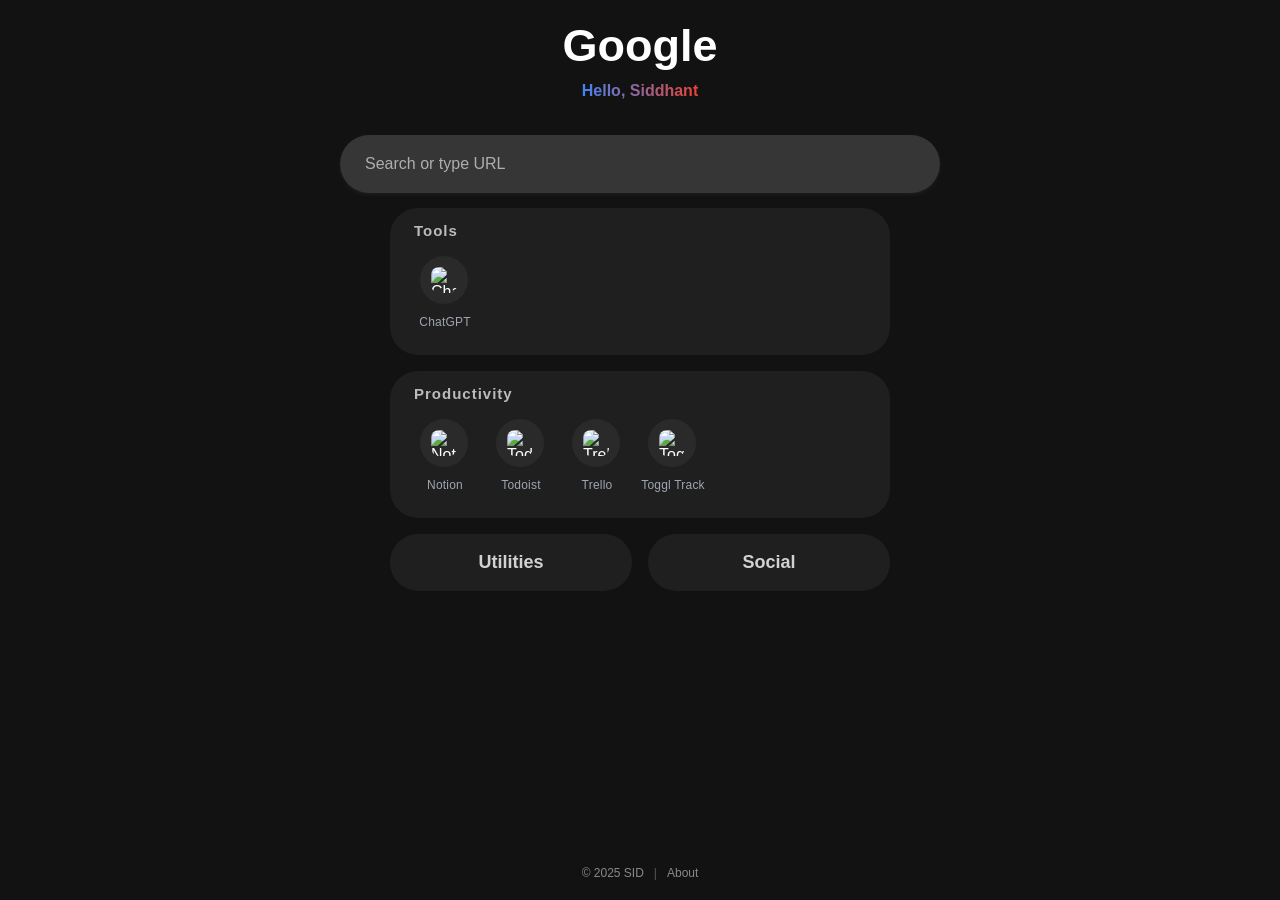
==== commit 95a09332: "Update index.html" ====
--- a/index.html
+++ b/index.html
@@ -180,10 +180,10 @@
     
     
     
-    const _0x2eb2f2=_0x5904;!function(x,$){let t=_0x5904,e=x();for(;;)try{let _=parseInt(t(378))/1*(parseInt(t(404))/2)+parseInt(t(334))/3*(-parseInt(t(463))/4)+-parseInt(t(347))/5*(parseInt(t(293))/6)+-parseInt(t(456))/7+-parseInt(t(304))/8*(parseInt(t(388))/9)+-parseInt(t(415))/10+-parseInt(t(294))/11*(-parseInt(t(383))/12);if(203876===_)break;e.push(e.shift())}catch(c){e.push(e.shift())}}(_0x4269,203876);let selectedEngine="Google";function handleSearch(x){let $=_0x5904;if(x[$(447)]===$(279)){let t=document[$(405)]($(434)).value;if(t){let e={Google:"https://www.google.com/search?q=",Bing:$(422),DuckDuckGo:$(476),Brave:$(412),Startpage:$(444)},_=document[$(405)]($(309));_.style[$(312)]=$(367),_[$(455)][$(361)]="0",setTimeout(()=>{let x=$;window[x(303)][x(290)]=e[selectedEngine]+encodeURIComponent(t)},300)}}}function toggleSearchOptions(){let x=_0x5904,$=document[x(405)]("searchOptions"),t=document[x(405)]("googleTitle"),e=document[x(405)](x(346));if($.classList[x(428)](x(274)))resetView();else{t[x(455)][x(312)]=x(461),$[x(455)][x(358)]="flex",e[x(455)][x(358)]=x(443),setTimeout(()=>{let t=x;$[t(464)].add(t(274)),e.classList.add(t(274))},10),document[x(405)](x(309))[x(455)][x(361)]="0.5";let _=document[x(280)](".wrapper");_[x(453)]($=>{let t=x;$[t(455)][t(361)]=t(321)})}}function setSearchEngine(x){let $=_0x5904;selectedEngine=x;let t=document[$(405)]($(462));t[$(455)][$(312)]=$(306),t.style.opacity="0",setTimeout(()=>{let e=$;t.textContent=x,t.style.transform=e(461),t.style.opacity="1",setTimeout(()=>{let x=e;t[x(455)][x(312)]=x(454)},150)},150),resetView()}function openModal(x){let $=_0x5904,t=document[$(405)]($(271)),e=document.getElementById("modal-title"),_=document[$(405)]("modal-grid"),c=document[$(405)](x+$(474));_[$(369)]="",e[$(418)]=x.charAt(0)[$(470)]()+x[$(424)](1);let o=document[$(473)](),s=c[$(280)](".shortcut");s[$(453)]((x,t)=>{let e=$,_=x.cloneNode(!0);_[e(455)][e(319)]=.05*t+"s",o.appendChild(_)}),_[$(396)](o),t[$(464)][$(440)]($(274)),document[$(272)][$(455)][$(385)]=$(379),document[$(405)]($(380))[$(455)][$(400)]=$(384),showFloatingEditButton(x)}function animateSearchBar(){let x=_0x5904,$=document[x(405)]("searchContainer"),t=document[x(405)](x(387));document[x(405)](x(462)).style[x(312)]="translateY(-20px)",$[x(455)][x(312)]=x(282),document[x(405)](x(333)).style[x(361)]="0",t[x(455)][x(358)]=x(443),setTimeout(()=>{let $=x;t[$(464)][$(440)]($(274))},10),$[x(455)][x(295)]="10",$[x(455)][x(326)]=x(413);let e=document[x(280)](".wrapper");e[x(453)]($=>{let t=x;$[t(455)][t(361)]=t(321),$.style[t(312)]="translateY(-30px)"})}function resetView(){let x=_0x5904,$=document.getElementById(x(308)),t=document.getElementById(x(462)),e=document[x(405)](x(309));t[x(455)][x(312)]=x(351),e[x(455)].transform=x(393),e[x(455)].zIndex="1",document[x(405)](x(333))[x(455)][x(361)]="1",$.classList[x(344)]("active"),document[x(405)](x(387))[x(464)].remove("active"),document[x(405)]("blurBgTitle")[x(464)][x(344)](x(274));let _=document.querySelectorAll(x(427));_[x(453)]($=>{let t=x;$[t(455)][t(361)]="1",$[t(455)][t(312)]="translateY(0)",$[t(455)][t(436)]="auto"}),setTimeout(()=>{let t=x;document[t(405)]("blurBgSearch")[t(455)][t(358)]=t(288),document[t(405)](t(346))[t(455)].display=t(288),$[t(455)][t(358)]=t(288),e[t(455)][t(361)]="1",e[t(455)][t(326)]="0px 4px 10px rgba(255, 255, 255, 0.1)"},300)}function setupSearchContainerClickHandler(){let x=_0x5904;document.removeEventListener(x(445),handleSearchContainerOutsideClick),document[x(376)](x(445),handleSearchContainerOutsideClick)}function handleSearchContainerOutsideClick(x){let $=_0x5904,t=document.getElementById($(309)),e=document[$(405)]($(434)),_=document.getElementById($(387));!t?.[$(428)](x[$(390)])&&!e?.[$(428)](x[$(390)])&&_?.[$(464)][$(428)]($(274))&&(resetView(),e.blur())}function openAboutModal(){let x=_0x5904,$=document[x(405)](x(450));$[x(464)].add(x(274)),document[x(272)][x(455)].overflow=x(379),document[x(405)](x(380)).style.filter=x(384)}function _0x4269(){let x=["show","active","length","src","https://www.google.com/s2/favicons?sz=64&domain=github.com",'" loading="lazy">\n              </div>\n              <span title="',"Enter","querySelectorAll",'" loading="lazy">\n    </div>\n    <div>\n      <div class="shortcut-item-name">',"translateY(-60px)",'</div>\n      </div>\n    </div>\n    <div class="shortcut-item-actions">\n      <button class="remove-shortcut-btn" onclick="removeShortcut(',".floating-edit-btn",".suggestion-item.active","https://","outerHeight","none","push","href","handleSuggestions","innerWidth","154356czsApJ","33nytzBO","zIndex","json","className","catch",".drag-handle","split","position","img","location","16nlqrEX","disabled","scale(0.9)","Escape","searchOptions","searchContainer","Shortcuts saved successfully!","getBoundingClientRect","transform","parentNode",'" loading="lazy">\n      </div>\n      <div>\n        <div class="shortcut-item-name">',"ArrowDown","&callback=handleSuggestions","createElement",'\n  <div class="shortcut-item-info">\n    <div class="drag-handle">\n      <svg xmlns="http://www.w3.org/2000/svg" width="16" height="16" viewBox="0 0 24 24" fill="none" stroke="currentColor" stroke-width="2" stroke-linecap="round" stroke-linejoin="round">\n        <circle cx="9" cy="5" r="1"></circle>\n        <circle cx="9" cy="12" r="1"></circle>\n        <circle cx="9" cy="19" r="1"></circle>\n        <circle cx="15" cy="5" r="1"></circle>\n        <circle cx="15" cy="12" r="1"></circle>\n        <circle cx="15" cy="19" r="1"></circle>\n      </svg>\n    </div>\n    <div class="shortcut-item-icon">\n      <img src="',"animationDelay","GitHub","0.5","ctrlKey","replaceChild","div","icon","boxShadow","then","new-shortcut-name",'</div>\n              <div class="shortcut-item-url">',"span",'" alt="',"https://github.com","helloText","600819AgLtLL","name","dataset","suggestionsClickHandlerAdded","offsetWidth","http://","Failed to load shortcuts from cloud and backup","shortcuts.json","keys","Error in shortcut loading sequence:","remove","fixed","blurBgTitle","70pDeQqs","save-shortcuts-btn","title","index","translateY(0) scale(1)","DOMContentLoaded","suggestions-container","get","shortcut",'\n            <a href="',"querySelector","display",')">Remove</button>\n    </div>\n  ','">\n              <div class="icon-wrapper">\n                <img src="',"opacity","saving","button","dragstart","removeChild","transition","scale(0.95)","insertBefore","innerHTML",".shortcut-item","edit-shortcuts-list","sortable-drag","modal-backdrop","stringify","collection","addEventListener","removeShortcut(","1GuPqKM","hidden","container","JSON error:","url","6391404hzvOdh","blur(5px)","overflow",'</div>\n        <div class="shortcut-item-url">',"blurBgSearch","1514691hGkFjR","visibilityState","target",'</div>\n            </div>\n          </div>\n          <div class="shortcut-item-actions">\n            <button class="remove-shortcut-btn" onclick="removeShortcut(',"sortable-chosen","translateY(0)","Cloud sync failed. Shortcuts loaded from backup","Shortcuts file not found","appendChild","originalValue","...","outerWidth","filter","</span>\n            </a>\n          ","trim",'\n    <svg class="edit-icon" xmlns="http://www.w3.org/2000/svg" viewBox="0 0 24 24" fill="none" stroke="currentColor" stroke-width="2" stroke-linecap="round" stroke-linejoin="round" width="14" height="14">\n      <path d="M11 4H4a2 2 0 0 0-2 2v14a2 2 0 0 0 2 2h14a2 2 0 0 0 2-2v-7"></path>\n      <path d="M18.5 2.5a2.121 2.121 0 0 1 3 3L12 15l-4 1 1-4 9.5-9.5z"></path>\n    </svg>\n    Edit\n  ',"284134ACiLGF","getElementById","\n        ",".remove-shortcut-btn","reject","doc","focus","error","https://search.brave.com/search?q=","0px 8px 20px rgba(255, 255, 255, 0.15)","ArrowUp","3037150DLXKJw",".shortcut","_oldClickHandler","textContent","opacity 0.3s ease, transform 0.3s ease",')">Remove</button>\n          </div>\n        ',"finally","https://www.bing.com/search?q=",'\n            <svg xmlns="http://www.w3.org/2000/svg" viewBox="0 0 24 24">\n                <path d="M15.5 14h-.79l-.28-.27A6.471 6.471 0 0 0 16 9.5 6.5 6.5 0 1 0 9.5 16c1.61 0 3.09-.59 4.23-1.57l.27.28v.79l5 4.99L20.49 19l-4.99-5zm-6 0C7.01 14 5 11.99 5 9.5S7.01 5 9.5 5 14 7.01 14 9.5 11.99 14 9.5 14z"/>\n            </svg>\n            ',"slice","destroy","keydown",".wrapper","contains","Could not load shortcuts from cloud","Firebase error:","startsWith","suggestion-item","Quick shortcuts not found","searchInput","splice","pointerEvents","innerHeight","onclick","https://suggestqueries.google.com/complete/search?client=chrome&q=","add","edit-shortcuts-modal","exists","block","https://www.startpage.com/do/search?q=","click","nextSibling","key",".suggestion-item","with-suggestions","about-modal","reload","Could not save to Firebase:","forEach","scale(1)","style","2347044CorGGk","Please enter both name and URL","floating-edit-btn",'</div>\n      <div class="shortcut-item-url">',')">Remove</button>\n  </div>\n',"scale(1.1)","googleTitle","4YBRlUS","classList","preventDefault","substring","set","data","value","toUpperCase","visibilitychange","quick.json","createDocumentFragment","-container","sortable-ghost","https://duckduckgo.com/?q=","categories","top","shortcuts","shortcut-item","shortcut-modal","body"];return(_0x4269=function(){return x})()}function setupModalEventListeners(){let x=_0x5904,$=[x(271),"about-modal",x(441)];$[x(453)]($=>{let t=x,e=document[t(405)]($);if(e){function _(x){let _=t;(x[_(390)]===e||x[_(390)][_(464)].contains(_(373)))&&closeModal($)}e._clickHandler=_,e.removeEventListener(t(445),e[t(417)]),e.addEventListener(t(445),_),e[t(417)]=_}})}function setupSuggestions(){let x=_0x5904;if(!document[x(405)](x(353))){let $=document[x(317)](x(324));$.id="suggestions-container",$.className=x(353);let t=document[x(405)](x(309));t[x(313)][x(368)]($,t[x(446)])}}function fetchSuggestions(x){let $=_0x5904;if(!x||""===x[$(402)]()){hideSuggestions();return}let t=document[$(317)]("script");t[$(276)]=$(439)+encodeURIComponent(x)+$(316),document.body[$(396)](t),t.onload=function(){document.body[$(365)](t)}}function displaySuggestions(x){let $=_0x2eb2f2,t=document[$(405)]("suggestions-container"),e=document[$(405)]($(309));if(!x||0===x.length){hideSuggestions();return}t[$(369)]="",x[$(453)](x=>{let e=$,_=document[e(317)](e(324));_[e(297)]=e(432),_[e(369)]=e(423)+x+e(406),_[e(376)]("click",function(){let $=e;document[$(405)]($(434))[$(469)]=x,hideSuggestions(),handleSearch({key:$(279)})}),t[e(396)](_)}),t.style[$(358)]=$(443),e[$(464)][$(440)]($(449)),setTimeout(()=>{let x=$;t[x(464)][x(440)](x(274))},10)}function _0x5904(x,$){let t=_0x4269();return(_0x5904=function(x,$){return t[x-=267]})(x,$)}function hideSuggestions(){let x=_0x2eb2f2,$=document[x(405)](x(353)),t=document[x(405)]("searchContainer");$&&($.classList.remove("active"),t[x(464)][x(344)](x(449)),setTimeout(()=>{let t=x;$.style[t(358)]=t(288)},300))}function setupSearchEvents(){let x=_0x2eb2f2;setupSuggestions();let $=document.getElementById(x(434)),t,e=$.cloneNode(!0);$.parentNode[x(323)](e,$),e[x(376)]("input",function(){clearTimeout(t),t=setTimeout(()=>{let x=_0x5904;fetchSuggestions(this[x(469)])},300)}),e[x(376)](x(410),function(){let $=x;this[$(336)][$(397)]=this[$(469)],""!==this[$(469)][$(402)]()&&fetchSuggestions(this[$(469)])}),e[x(376)](x(426),function($){let t=x,_=document[t(405)](t(353));if(!_||_.style.display===t(288))return;let c=_[t(280)](t(448));if(0===c.length)return;let o=_[t(357)](t(285)),s=-1;if(o){for(let r=0;r<c.length;r++)if(c[r]===o){s=r;break}}$[t(447)]===t(315)?($[t(465)](),s<c[t(275)]-1?(o&&o.classList.remove(t(274)),c[s+1][t(464)][t(440)]("active"),e[t(469)]=c[s+1][t(418)].trim()):-1===s&&c[t(275)]>0&&(c[0].classList[t(440)](t(274)),e[t(469)]=c[0][t(418)][t(402)]())):$[t(447)]===t(414)?($[t(465)](),s>0?(o&&o.classList.remove(t(274)),c[s-1][t(464)][t(440)](t(274)),e[t(469)]=c[s-1][t(418)][t(402)]()):0===s&&(o&&o[t(464)][t(344)](t(274)),e[t(469)]=e[t(336)][t(397)]||"")):$[t(447)]===t(307)?hideSuggestions():$[t(447)]===t(279)&&handleSearch($)}),window[x(337)]||(document.addEventListener(x(445),function($){let t=x,e=document[t(405)](t(353)),_=document[t(405)](t(309));!e||_[t(428)]($[t(390)])||e[t(428)]($[t(390)])||hideSuggestions()}),window[x(337)]=!0)}function createShortcutElement(x){let $=_0x2eb2f2,t=document[$(317)]($(324));t.className=$(355);let e=x[$(335)][$(275)]>11?x[$(335)][$(466)](0,11)+$(398):x[$(335)];return t.innerHTML=$(356)+x[$(382)]+$(360)+x[$(325)]+'" alt="'+x.name+$(278)+x.name+'">'+e+$(401),t}window[_0x2eb2f2(291)]=function(x){displaySuggestions(x[1])};let devToolsWarning=function(){let x=_0x2eb2f2;document[x(272)][x(369)]="This action is not allowed.",setTimeout(function(){location[x(451)]()},1500)},devToolsCheck=setInterval(function(){let x=_0x2eb2f2;(window[x(399)]-window[x(292)]>160||window[x(287)]-window[x(437)]>160)&&(devToolsWarning(),clearInterval(devToolsCheck))},1e3);document[_0x2eb2f2(376)](_0x2eb2f2(471),function(){let x=_0x2eb2f2;document[x(389)],x(379)});let currentEditCategory="",shortcutsListSortable=null,currentShortcuts={};function showToast(x,$=!1){let t=_0x2eb2f2,e=document[t(357)](".toast");e||((e=document[t(317)](t(324)))[t(297)]="toast",document[t(272)][t(396)](e)),$?e[t(464)][t(440)](t(411)):e[t(464)][t(344)](t(411)),e[t(418)]=x,e.classList[t(440)]("show"),setTimeout(()=>{let x=t;e.classList[x(344)](x(273))},3e3)}function openEditModal(x){let $=_0x2eb2f2;currentEditCategory=x;let t=document[$(405)]("edit-shortcuts-modal"),e=document[$(405)]($(371)),_=document[$(405)](x+$(474));currentShortcuts=getShortcutsFromDOM(_),e[$(369)]="",currentShortcuts[$(453)]((x,t)=>{let _=$,c=document[_(317)](_(324));c[_(297)]=_(270),c.dataset.index=t,c.innerHTML=_(318)+x.icon+_(331)+x.name+_(281)+x[_(335)]+_(459)+x[_(382)]+'</div>\n    </div>\n  </div>\n  <div class="shortcut-item-actions">\n    <button class="remove-shortcut-btn" onclick="removeShortcut('+t+_(460),e[_(396)](c)}),document[$(405)]($(328))[$(469)]="",document[$(405)]("new-shortcut-url")[$(469)]="",shortcutsListSortable&&shortcutsListSortable[$(425)](),shortcutsListSortable=new Sortable(e,{animation:150,handle:$(299),ghostClass:$(475),chosenClass:"sortable-chosen",dragClass:$(372),onEnd:function(x){let t=$,_=[],c=e[t(280)](".shortcut-item");c.forEach(x=>{let $=t,e=parseInt(x[$(336)][$(350)]);_[$(289)](currentShortcuts[e])}),currentShortcuts=_,c[t(453)]((x,$)=>{let e=t;x[e(336)][e(350)]=$;let _=x[e(357)](".remove-shortcut-btn");_.setAttribute(e(438),"removeShortcut("+$+")")})}}),t.classList[$(440)]("active"),document[$(272)][$(455)][$(385)]="hidden",document[$(405)]("container").style.filter=$(384),document[$(405)]("add-shortcut-btn")[$(438)]=addNewShortcut,document.getElementById($(348))[$(438)]=saveShortcuts,document[$(405)]("cancel-edit-btn")[$(438)]=closeEditModal}function closeEditModal(){shortcutsListSortable&&(shortcutsListSortable.destroy(),shortcutsListSortable=null),closeModal(_0x2eb2f2(441))}function getShortcutsFromDOM(x){let $=_0x2eb2f2,t=[],e=x[$(280)]($(416));return e.forEach(x=>{let e=$,_=x[e(357)]("a"),c=x[e(357)](e(302)),o=x[e(357)](e(330));t.push({name:o[e(349)]||o[e(418)],url:_[e(290)],icon:c[e(276)]})}),t}function removeShortcut(x){let $=_0x2eb2f2,t=document[$(357)]('.shortcut-item[data-index="'+x+'"]');t&&(t.style[$(312)]="translateX(100px)",t.style[$(361)]="0",setTimeout(()=>{let t=$;currentShortcuts[t(435)](x,1);let e=document.getElementById(t(371));e[t(369)]="",currentShortcuts[t(453)]((x,$)=>{let _=t,c=document[_(317)](_(324));c[_(297)]=_(270),c[_(336)][_(350)]=$,c[_(369)]='\n          <div class="shortcut-item-info">\n            <div class="drag-handle">\n              <svg xmlns="http://www.w3.org/2000/svg" width="16" height="16" viewBox="0 0 24 24" fill="none" stroke="currentColor" stroke-width="2" stroke-linecap="round" stroke-linejoin="round">\n                <circle cx="9" cy="5" r="1"></circle>\n                <circle cx="9" cy="12" r="1"></circle>\n                <circle cx="9" cy="19" r="1"></circle>\n                <circle cx="15" cy="5" r="1"></circle>\n                <circle cx="15" cy="12" r="1"></circle>\n                <circle cx="15" cy="19" r="1"></circle>\n              </svg>\n            </div>\n            <div class="shortcut-item-icon">\n              <img src="'+x[_(325)]+_(331)+x[_(335)]+'" loading="lazy">\n            </div>\n            <div>\n              <div class="shortcut-item-name">'+x[_(335)]+_(329)+x.url+_(391)+$+_(420),e[_(396)](c)}),shortcutsListSortable&&shortcutsListSortable.destroy(),shortcutsListSortable=new Sortable(e,{animation:150,handle:t(299),ghostClass:"sortable-ghost",chosenClass:t(392),dragClass:t(372),onEnd:function(x){let $=t,_=[],c=e[$(280)]($(370));c[$(453)](x=>{let t=$,e=parseInt(x[t(336)][t(350)]);_[t(289)](currentShortcuts[e])}),currentShortcuts=_,c[$(453)]((x,t)=>{let e=$;x[e(336)][e(350)]=t;let _=x[e(357)](e(407));_.setAttribute(e(438),e(377)+t+")")})}})},300))}function addNewShortcut(){let x=_0x2eb2f2,$=document[x(405)](x(328)),t=document[x(405)]("new-shortcut-url"),e=$[x(469)][x(402)](),_=t[x(469)][x(402)]();if(!e||!_){showToast(x(457),!0);return}_[x(431)](x(339))||_[x(431)](x(286))||(_=x(286)+_);let c="";try{c=new URL(_).hostname}catch(o){c=_[x(300)]("/")[0]}let s="https://www.google.com/s2/favicons?sz=64&domain="+c,r={name:e,url:_,icon:s};currentShortcuts[x(289)](r);let a=document[x(405)](x(371)),n=currentShortcuts[x(275)]-1,i=document.createElement(x(324));i[x(297)]="shortcut-item",i[x(336)][x(350)]=n,i.innerHTML='\n    <div class="shortcut-item-info">\n      <div class="drag-handle">\n        <svg xmlns="http://www.w3.org/2000/svg" width="16" height="16" viewBox="0 0 24 24" fill="none" stroke="currentColor" stroke-width="2" stroke-linecap="round" stroke-linejoin="round">\n          <circle cx="9" cy="5" r="1"></circle>\n          <circle cx="9" cy="12" r="1"></circle>\n          <circle cx="9" cy="19" r="1"></circle>\n          <circle cx="15" cy="5" r="1"></circle>\n          <circle cx="15" cy="12" r="1"></circle>\n          <circle cx="15" cy="19" r="1"></circle>\n        </svg>\n      </div>\n      <div class="shortcut-item-icon">\n        <img src="'+s+'" alt="'+e+x(314)+e+x(386)+_+x(283)+n+x(359),i[x(455)][x(312)]="translateX(50px)",i.style.opacity="0",a[x(396)](i),setTimeout(()=>{let $=x;i[$(455)][$(312)]="translateX(0)",i[$(455)][$(361)]="1"},10),$[x(469)]="",t.value=""}function saveShortcuts(){let x=_0x2eb2f2,$=document[x(405)](x(348));$[x(305)]=!0,$[x(464)][x(440)]("saving");let t={};db[x(375)]("shortcuts")[x(409)](x(267))[x(354)]()[x(327)]($=>{let e=x;return $[e(442)]&&(t=$[e(468)]()),t[currentEditCategory]=currentShortcuts,db[e(375)]("shortcuts").doc(e(267))[e(467)](t)})[x(327)](()=>{updateShortcutsInDOM(currentEditCategory,currentShortcuts),showToast(x(310)),closeEditModal()})[x(298)]($=>{console[x(411)]("Error saving shortcuts:",$),showToast("Error saving shortcuts. Please try again.",!0)})[x(421)](()=>{let t=x;$[t(305)]=!1,$[t(464)][t(344)](t(362))})}function updateShortcutsInDOM(x,$){let t=_0x2eb2f2,e=document[t(405)](x+"-container"),_=e[t(280)](t(416));_[t(453)](x=>{let $=t;x[$(455)][$(361)]="0",x.style.transform=$(306)}),setTimeout(()=>{let x=t;e[x(369)]="",$.forEach(($,t)=>{let _=x,c=createShortcutElement($);c[_(455)][_(361)]="0",c[_(455)].transform="scale(0.9)",c[_(455)][_(366)]=_(419),c[_(455)].transitionDelay=.05*t+"s",e[_(396)](c),c[_(338)],c[_(455)].opacity="1",c[_(455)][_(312)]=_(454)})},300)}function loadShortcuts(){let x=_0x2eb2f2,$={tools:[{name:x(320),url:x(332),icon:x(277)}]},t={};function e($,e){let _=x,c=document[_(405)]($+_(474));if(!c)return;let o=JSON[_(374)](e);return t[$]!==o&&(t[$]=o,c[_(369)]="",e.forEach(x=>{let $=createShortcutElement(x);c[_(396)]($)}),!0)}fetch(x(472))[x(327)]($=>$.ok?$[x(296)]():Promise.reject(x(433))).then($=>{let t=x,_=0;return Object.keys($)[t(453)](x=>{e(x,$[x])&&_++}),db[t(375)](t(269)).doc(t(267))[t(354)]()[t(327)](x=>{let $=t;if(!x[$(442)])throw Error("No Firebase data");let _=x.data(),c=0;return Object[$(342)](_)[$(453)](x=>{e(x,_[x])&&c++}),_})[t(298)](x=>{let $=t;return console.error($(430),x),fetch($(341)).then(x=>x.ok?x.json():Promise[$(408)]($(395)))[$(327)](x=>{let t=$;try{db.collection("shortcuts")[t(409)](t(267)).set(x)}catch(_){console[t(411)](t(452),_)}let c=0;return Object.keys(x)[t(453)]($=>{e($,x[$])&&c++}),c>0?showToast(t(394),!0):showToast(t(429),!0),x})[$(298)](x=>{let t=$;throw showToast(t(340),!0),console[t(411)](t(381),x),x})})})[x(298)](t=>{let _=x;console.error(_(343),t),Object.keys($)[_(453)](x=>{e(x,$[x])});try{db[_(375)]("shortcuts")[_(409)](_(267))[_(467)]($)}catch(c){console.error(_(452),c)}})}function displayShortcuts(x){let $=_0x2eb2f2;Object[$(342)](x)[$(453)](t=>{let e=$,_=document[e(405)](t+"-container");_&&(_[e(369)]="",x[t][e(453)](x=>{let $=createShortcutElement(x);_[e(396)]($)}))})}function showFloatingEditButton(x){let $=_0x2eb2f2,t=document[$(357)]($(284));t&&t.remove();let e=document[$(317)]($(363));e.className=$(458),e[$(369)]=$(403),e[$(438)]=function(){closeModal(),openEditModal(x)},document[$(272)][$(396)](e),setTimeout(()=>{let x=$,t=document[x(357)](".modal-content");if(t){let _=t[x(311)]();e[x(455)][x(301)]=x(345),e.style[x(268)]=_.bottom+10+"px",e.style.left=_.right-e[x(338)]-20+"px",e[x(455)][x(312)]=x(288),e[x(464)][x(440)](x(273))}},100)}function closeModal(x=_0x2eb2f2(271)){let $=_0x2eb2f2,t=document[$(405)](x);if(t){t[$(464)][$(344)]($(274)),document[$(272)][$(455)].overflow="",document.getElementById("container")[$(455)][$(400)]=$(288);let e=document[$(357)]($(284));e&&(e[$(464)].remove($(273)),setTimeout(()=>{e[$(344)]()},300))}}document[_0x2eb2f2(376)](_0x2eb2f2(352),()=>{let x=_0x2eb2f2;document[x(405)]("container")[x(455)][x(361)]="0",setTimeout(()=>{let $=x;document[$(405)]($(380))[$(455)][$(361)]="1"},100),setupSearchEvents(),loadShortcuts(),setupModalEventListeners(),setupSearchContainerClickHandler(),document.addEventListener("contextmenu",function($){return $[x(465)](),!1},!1),document[x(376)](x(426),function($){let t=x;if($[t(322)]&&("s"===$[t(447)]||"S"===$[t(447)]||"u"===$.key||"U"===$[t(447)])||$[t(322)]&&$.shiftKey&&("i"===$[t(447)]||"I"===$.key||"j"===$.key||"J"===$[t(447)])||"F12"===$[t(447)])return $[t(465)](),!1},!1),document[x(376)](x(364),function($){return $[x(465)](),!1},!1),document[x(376)](x(471),function(){let $=x;document[$(389)],$(379)})});
+    const _0x556557=_0x133e;function _0x1f3a(){let x=["Could not load shortcuts from cloud","hostname",')">Remove</button>\n          </div>\n        ',"preventDefault","splice","json","quick.json","appendChild","contextmenu","removeEventListener","Cloud sync failed. Trying backup...","transitionDelay","error","collection","href","disabled",'" loading="lazy">\n      </div>\n      <div>\n        <div class="shortcut-item-name">',"shortcuts.json","classList","DOMContentLoaded","block","display","new-shortcut-url","boxShadow",')">Remove</button>\n  </div>\n',"nextSibling","toast","42kgpjtb","right","insertBefore","removeChild","then","blur",'\n    <svg class="edit-icon" xmlns="http://www.w3.org/2000/svg" viewBox="0 0 24 24" fill="none" stroke="currentColor" stroke-width="2" stroke-linecap="round" stroke-linejoin="round" width="14" height="14">\n      <path d="M11 4H4a2 2 0 0 0-2 2v14a2 2 0 0 0 2 2h14a2 2 0 0 0 2-2v-7"></path>\n      <path d="M18.5 2.5a2.121 2.121 0 0 1 3 3L12 15l-4 1 1-4 9.5-9.5z"></path>\n    </svg>\n    Edit\n  ',"319932wIabzR","log","233570CzKczZ","No Firebase data","innerHeight","translateY(-30px)","https://","value","784670rJDsYT","active","index",'\n            <svg xmlns="http://www.w3.org/2000/svg" viewBox="0 0 24 24">\n                <path d="M15.5 14h-.79l-.28-.27A6.471 6.471 0 0 0 16 9.5 6.5 6.5 0 1 0 9.5 16c1.61 0 3.09-.59 4.23-1.57l.27.28v.79l5 4.99L20.49 19l-4.99-5zm-6 0C7.01 14 5 11.99 5 9.5S7.01 5 9.5 5 14 7.01 14 9.5 11.99 14 9.5 14z"/>\n            </svg>\n            ',"shortcuts","offsetWidth","button","about-modal","shortcut-item","sortable-chosen","url","exists","push","reload","click","none","suggestions-container",".toast","data","addEventListener","edit-shortcuts-modal","\n        ","fixed","</span>\n            </a>\n          ",".wrapper","innerWidth","transition","F12","target","body","querySelectorAll",'</div>\n      <div class="shortcut-item-url">',"floating-edit-btn","edit-shortcuts-list","textContent","overflow","trim","Shortcuts loaded from Firebase",')">Remove</button>\n    </div>\n  ',"transform","getElementById","keys","This action is not allowed.","modal-title","left","https://search.brave.com/search?q=","sortable-drag","Error in Firebase or shortcuts.json loading:","cancel-edit-btn","searchInput","shortcut-modal","filter","dataset","catch","div","googleTitle","opacity 0.3s ease, transform 0.3s ease","translateX(0)",'\n          <div class="shortcut-item-info">\n            <div class="drag-handle">\n              <svg xmlns="http://www.w3.org/2000/svg" width="16" height="16" viewBox="0 0 24 24" fill="none" stroke="currentColor" stroke-width="2" stroke-linecap="round" stroke-linejoin="round">\n                <circle cx="9" cy="5" r="1"></circle>\n                <circle cx="9" cy="12" r="1"></circle>\n                <circle cx="9" cy="19" r="1"></circle>\n                <circle cx="15" cy="5" r="1"></circle>\n                <circle cx="15" cy="12" r="1"></circle>\n                <circle cx="15" cy="19" r="1"></circle>\n              </svg>\n            </div>\n            <div class="shortcut-item-icon">\n              <img src="',"-container","set",".floating-edit-btn","https://suggestqueries.google.com/complete/search?client=chrome&q=","show","Could not save fallbacks to Firebase:","container","All shortcut sources failed. Using defaults.","Firebase loading error:","visibilitychange","removeShortcut(",".shortcut-item","28856DFjyVj",".suggestion-item.active","&callback=handleSuggestions","createElement","save-shortcuts-btn","originalValue","src","style","Google","sortable-ghost",'" loading="lazy">\n              </div>\n              <span title="',"slice","className",'</div>\n              <div class="shortcut-item-url">',"remove","innerHTML","location","categories","new-shortcut-name","shiftKey",'" alt="',"shortcut","https://duckduckgo.com/?q=","0px 8px 20px rgba(255, 255, 255, 0.15)","charAt","translateY(-20px)","hidden","keydown","suggestionsClickHandlerAdded","cloneNode","parentNode","Please enter both name and URL","All shortcut sources failed:","blurBgSearch",".remove-shortcut-btn","1121553XMXunp",'">\n              <div class="icon-wrapper">\n                <img src="',"Shortcuts saved successfully!","outerWidth","scale(1.1)","translateY(0) scale(1)","title","translateX(50px)","script","position","key",".suggestion-item","searchContainer","_oldClickHandler","top","get","forEach","onclick","blurBgTitle","https://github.com","replaceChild","shortcuts.json loading error:","with-suggestions","https://www.google.com/s2/favicons?sz=64&domain=github.com","Failed to load quick.json:","Shortcuts file not found","startsWith","helloText","https://www.bing.com/search?q=","894656MDiOwV","doc","0px 4px 10px rgba(255, 255, 255, 0.1)","Enter","scale(0.9)",'</div>\n    </div>\n  </div>\n  <div class="shortcut-item-actions">\n    <button class="remove-shortcut-btn" onclick="removeShortcut(',"input","0.5","dragstart","getBoundingClientRect",".shortcut","name",'</div>\n        <div class="shortcut-item-url">',"span","add","setAttribute",'\n    <div class="shortcut-item-info">\n      <div class="drag-handle">\n        <svg xmlns="http://www.w3.org/2000/svg" width="16" height="16" viewBox="0 0 24 24" fill="none" stroke="currentColor" stroke-width="2" stroke-linecap="round" stroke-linejoin="round">\n          <circle cx="9" cy="5" r="1"></circle>\n          <circle cx="9" cy="12" r="1"></circle>\n          <circle cx="9" cy="19" r="1"></circle>\n          <circle cx="15" cy="5" r="1"></circle>\n          <circle cx="15" cy="12" r="1"></circle>\n          <circle cx="15" cy="19" r="1"></circle>\n        </svg>\n      </div>\n      <div class="shortcut-item-icon">\n        <img src="',"Cloud sync failed. Shortcuts loaded from backup","split","https://www.google.com/s2/favicons?sz=64&domain=","_clickHandler","opacity",'" loading="lazy">\n    </div>\n    <div>\n      <div class="shortcut-item-name">',"scale(1)","auto","toUpperCase","translateY(0)","onload","destroy","saving","406pncLxI","icon","contains","ArrowUp","1098540TotEBM",'" loading="lazy">\n            </div>\n            <div>\n              <div class="shortcut-item-name">',"img","blur(5px)","querySelector","length",".drag-handle","zIndex","searchOptions"];return(_0x1f3a=function(){return x})()}!function(x,$){let t=_0x133e,e=x();for(;;)try{let c=-parseInt(t(556))/1+parseInt(t(564))/2+parseInt(t(450))/3+-parseInt(t(479))/4+-parseInt(t(558))/5*(parseInt(t(549))/6)+parseInt(t(509))/7*(parseInt(t(635))/8)+parseInt(t(513))/9;if(226858===c)break;e.push(e.shift())}catch(o){e.push(e.shift())}}(_0x1f3a,226858);let selectedEngine=_0x556557(643);function handleSearch(x){let $=_0x556557;if("Enter"===x[$(460)]){let t=document.getElementById($(613)).value;if(t){let e={Google:"https://www.google.com/search?q=",Bing:$(478),DuckDuckGo:$(657),Brave:$(609),Startpage:"https://www.startpage.com/do/search?q="},c=document[$(604)]($(462));c[$(642)][$(603)]="scale(0.95)",c[$(642)][$(500)]="0",setTimeout(()=>{let x=$;window[x(651)][x(536)]=e[selectedEngine]+encodeURIComponent(t)},300)}}}function toggleSearchOptions(){let x=_0x556557,$=document[x(604)](x(521)),t=document[x(604)]("googleTitle"),e=document.getElementById(x(468));if($[x(540)][x(511)]("active"))resetView();else{t[x(642)][x(603)]=x(454),$[x(642)][x(543)]="flex",e[x(642)].display=x(542),setTimeout(()=>{let t=x;$[t(540)][t(493)](t(565)),e[t(540)][t(493)](t(565))},10),document[x(604)](x(462)).style.opacity="0.5";let c=document.querySelectorAll(x(588));c.forEach($=>{let t=x;$[t(642)][t(500)]=t(486)})}}function setSearchEngine(x){let $=_0x556557;selectedEngine=x;let t=document.getElementById($(619));t.style[$(603)]="scale(0.9)",t[$(642)][$(500)]="0",setTimeout(()=>{let e=$;t[e(598)]=x,t[e(642)][e(603)]="scale(1.1)",t[e(642)][e(500)]="1",setTimeout(()=>{let x=e;t.style[x(603)]=x(502)},150)},150),resetView()}function openModal(x){let $=_0x556557,t=document[$(604)]($(614)),e=document[$(604)]($(607)),c=document[$(604)]("modal-grid"),o=document[$(604)](x+$(623));c[$(650)]="",e.textContent=x[$(659)](0)[$(504)]()+x[$(646)](1);let a=document.createDocumentFragment(),r=o[$(594)]($(489));r[$(466)]((x,t)=>{let e=$,c=x[e(664)](!0);c[e(642)].animationDelay=.05*t+"s",a[e(529)](c)}),c.appendChild(a),t[$(540)].add("active"),document[$(593)][$(642)][$(599)]=$(661),document.getElementById("container")[$(642)][$(615)]=$(516),showFloatingEditButton(x)}function animateSearchBar(){let x=_0x556557,$=document.getElementById("searchContainer"),t=document.getElementById(x(448));document[x(604)](x(619))[x(642)].transform=x(660),$[x(642)].transform="translateY(-60px)",document.getElementById(x(477))[x(642)][x(500)]="0",t.style.display=x(542),setTimeout(()=>{let $=x;t[$(540)][$(493)]("active")},10),$.style[x(520)]="10",$[x(642)][x(545)]=x(658);let e=document[x(594)](".wrapper");e.forEach($=>{let t=x;$[t(642)].opacity=t(486),$[t(642)][t(603)]=t(561)})}function resetView(){let x=_0x556557,$=document[x(604)](x(521)),t=document[x(604)]("googleTitle"),e=document[x(604)](x(462));t[x(642)][x(603)]=x(455),e[x(642)][x(603)]="translateY(0)",e[x(642)].zIndex="1",document.getElementById(x(477))[x(642)][x(500)]="1",$.classList[x(649)]("active"),document[x(604)](x(448))[x(540)].remove(x(565)),document[x(604)](x(468)).classList.remove("active");let c=document[x(594)](".wrapper");c[x(466)]($=>{let t=x;$[t(642)][t(500)]="1",$[t(642)][t(603)]=t(505),$[t(642)].pointerEvents=t(503)}),setTimeout(()=>{let t=x;document[t(604)](t(448))[t(642)][t(543)]="none",document[t(604)]("blurBgTitle")[t(642)].display=t(579),$[t(642)][t(543)]="none",e.style[t(500)]="1",e[t(642)][t(545)]=t(481)},300)}function setupSearchContainerClickHandler(){let x=_0x556557;document[x(531)](x(578),handleSearchContainerOutsideClick),document[x(583)](x(578),handleSearchContainerOutsideClick)}function handleSearchContainerOutsideClick(x){let $=_0x556557,t=document[$(604)]($(462)),e=document.getElementById("searchInput"),c=document.getElementById($(448));!t?.[$(511)](x.target)&&!e?.[$(511)](x[$(592)])&&c?.[$(540)][$(511)]($(565))&&(resetView(),e[$(554)]())}function openAboutModal(){let x=_0x556557,$=document[x(604)](x(571));$.classList[x(493)](x(565)),document[x(593)][x(642)][x(599)]=x(661),document[x(604)](x(629))[x(642)][x(615)]=x(516)}function setupModalEventListeners(){let x=_0x556557,$=[x(614),x(571),"edit-shortcuts-modal"];$[x(466)]($=>{let t=x,e=document.getElementById($);if(e){function c(x){let t=_0x133e;(x.target===e||x[t(592)][t(540)][t(511)]("modal-backdrop"))&&closeModal($)}e[t(499)]=c,e[t(531)]("click",e[t(463)]),e[t(583)]("click",c),e[t(463)]=c}})}function setupSuggestions(){let x=_0x556557;if(!document[x(604)]("suggestions-container")){let $=document[x(638)](x(618));$.id=x(580),$[x(647)]=x(580);let t=document[x(604)]("searchContainer");t[x(665)][x(551)]($,t[x(547)])}}function fetchSuggestions(x){let $=_0x556557;if(!x||""===x.trim()){hideSuggestions();return}let t=document[$(638)]($(458));t[$(641)]=$(626)+encodeURIComponent(x)+$(637),document[$(593)].appendChild(t),t[$(506)]=function(){let x=$;document[x(593)][x(552)](t)}}function displaySuggestions(x){let $=_0x556557,t=document[$(604)]("suggestions-container"),e=document[$(604)]($(462));if(!x||0===x[$(518)]){hideSuggestions();return}t[$(650)]="",x[$(466)](x=>{let e=$,c=document[e(638)](e(618));c[e(647)]="suggestion-item",c[e(650)]=e(567)+x+e(585),c.addEventListener("click",function(){let $=e;document[$(604)]($(613))[$(563)]=x,hideSuggestions(),handleSearch({key:$(482)})}),t[e(529)](c)}),t[$(642)][$(543)]=$(542),e[$(540)][$(493)]($(472)),setTimeout(()=>{let x=$;t[x(540)][x(493)]("active")},10)}function hideSuggestions(){let x=_0x556557,$=document[x(604)](x(580)),t=document.getElementById(x(462));$&&($[x(540)][x(649)](x(565)),t[x(540)].remove(x(472)),setTimeout(()=>{let t=x;$[t(642)][t(543)]=t(579)},300))}function setupSearchEvents(){let x=_0x556557;setupSuggestions();let $=document.getElementById(x(613)),t,e=$[x(664)](!0);$.parentNode[x(470)](e,$),e[x(583)](x(485),function(){clearTimeout(t),t=setTimeout(()=>{fetchSuggestions(this.value)},300)}),e.addEventListener("focus",function(){let $=x;this[$(616)][$(640)]=this.value,""!==this[$(563)][$(600)]()&&fetchSuggestions(this[$(563)])}),e[x(583)](x(662),function($){let t=x,c=document.getElementById("suggestions-container");if(!c||c.style.display===t(579))return;let o=c[t(594)](t(461));if(0===o[t(518)])return;let a=c[t(517)](t(636)),r=-1;if(a){for(let s=0;s<o[t(518)];s++)if(o[s]===a){r=s;break}}"ArrowDown"===$[t(460)]?($[t(525)](),r<o[t(518)]-1?(a&&a[t(540)][t(649)]("active"),o[r+1][t(540)][t(493)](t(565)),e[t(563)]=o[r+1][t(598)].trim()):-1===r&&o[t(518)]>0&&(o[0][t(540)].add(t(565)),e[t(563)]=o[0].textContent[t(600)]())):$[t(460)]===t(512)?($[t(525)](),r>0?(a&&a[t(540)][t(649)](t(565)),o[r-1][t(540)][t(493)]("active"),e[t(563)]=o[r-1].textContent.trim()):0===r&&(a&&a[t(540)][t(649)](t(565)),e.value=e[t(616)][t(640)]||"")):"Escape"===$[t(460)]?hideSuggestions():$[t(460)]===t(482)&&handleSearch($)}),window[x(663)]||(document.addEventListener("click",function($){let t=x,e=document[t(604)]("suggestions-container"),c=document[t(604)](t(462));!e||c[t(511)]($[t(592)])||e[t(511)]($.target)||hideSuggestions()}),window[x(663)]=!0)}function createShortcutElement(x){let $=_0x556557,t=document[$(638)]($(618));t.className=$(656);let e=x[$(490)][$(518)]>11?x[$(490)].substring(0,11)+"...":x[$(490)];return t[$(650)]='\n            <a href="'+x[$(574)]+$(451)+x[$(510)]+$(655)+x[$(490)]+$(645)+x.name+'">'+e+$(587),t}window.handleSuggestions=function(x){displaySuggestions(x[1])};let devToolsWarning=function(){let x=_0x556557;document[x(593)][x(650)]=x(606),setTimeout(function(){location[x(577)]()},1500)},devToolsCheck=setInterval(function(){let x=_0x556557;(window[x(453)]-window[x(589)]>160||window.outerHeight-window[x(560)]>160)&&(devToolsWarning(),clearInterval(devToolsCheck))},1e3);document[_0x556557(583)](_0x556557(632),function(){document.visibilityState});let currentEditCategory="",shortcutsListSortable=null,currentShortcuts={};function showToast(x,$=!1){let t=_0x556557,e=document[t(517)](t(581));e||((e=document[t(638)](t(618)))[t(647)]=t(548),document[t(593)][t(529)](e)),$?e[t(540)][t(493)](t(534)):e.classList[t(649)](t(534)),e[t(598)]=x,e[t(540)][t(493)](t(627)),setTimeout(()=>{let x=t;e[x(540)][x(649)](x(627))},3e3)}function openEditModal(x){let $=_0x556557;currentEditCategory=x;let t=document[$(604)]($(584)),e=document[$(604)]($(597)),c=document.getElementById(x+$(623));currentShortcuts=getShortcutsFromDOM(c),e[$(650)]="",currentShortcuts[$(466)]((x,t)=>{let c=$,o=document[c(638)](c(618));o.className=c(572),o[c(616)].index=t,o.innerHTML='\n  <div class="shortcut-item-info">\n    <div class="drag-handle">\n      <svg xmlns="http://www.w3.org/2000/svg" width="16" height="16" viewBox="0 0 24 24" fill="none" stroke="currentColor" stroke-width="2" stroke-linecap="round" stroke-linejoin="round">\n        <circle cx="9" cy="5" r="1"></circle>\n        <circle cx="9" cy="12" r="1"></circle>\n        <circle cx="9" cy="19" r="1"></circle>\n        <circle cx="15" cy="5" r="1"></circle>\n        <circle cx="15" cy="12" r="1"></circle>\n        <circle cx="15" cy="19" r="1"></circle>\n      </svg>\n    </div>\n    <div class="shortcut-item-icon">\n      <img src="'+x[c(510)]+c(655)+x[c(490)]+c(501)+x.name+c(595)+x[c(574)]+c(484)+t+c(546),e.appendChild(o)}),document[$(604)]($(653)).value="",document[$(604)]("new-shortcut-url")[$(563)]="",shortcutsListSortable&&shortcutsListSortable[$(507)](),shortcutsListSortable=new Sortable(e,{animation:150,handle:$(519),ghostClass:$(644),chosenClass:$(573),dragClass:$(610),onEnd:function(x){let t=$,c=[],o=e[t(594)](t(634));o[t(466)](x=>{let $=parseInt(x.dataset[t(566)]);c.push(currentShortcuts[$])}),currentShortcuts=c,o[t(466)]((x,$)=>{let e=t;x[e(616)].index=$;let c=x[e(517)](".remove-shortcut-btn");c[e(494)]("onclick",e(633)+$+")")})}}),t[$(540)][$(493)]($(565)),document[$(593)].style[$(599)]=$(661),document[$(604)]($(629))[$(642)][$(615)]="blur(5px)",document[$(604)]("add-shortcut-btn")[$(467)]=addNewShortcut,document.getElementById($(639)).onclick=saveShortcuts,document.getElementById($(612))[$(467)]=closeEditModal}function closeEditModal(){let x=_0x556557;shortcutsListSortable&&(shortcutsListSortable[x(507)](),shortcutsListSortable=null),closeModal(x(584))}function getShortcutsFromDOM(x){let $=_0x556557,t=[],e=x[$(594)]($(489));return e.forEach(x=>{let e=$,c=x[e(517)]("a"),o=x[e(517)](e(515)),a=x.querySelector(e(492));t.push({name:a[e(456)]||a[e(598)],url:c[e(536)],icon:o.src})}),t}function removeShortcut(x){let $=_0x556557,t=document[$(517)]('.shortcut-item[data-index="'+x+'"]');t&&(t.style[$(603)]="translateX(100px)",t[$(642)][$(500)]="0",setTimeout(()=>{let t=$;currentShortcuts[t(526)](x,1);let e=document[t(604)](t(597));e[t(650)]="",currentShortcuts.forEach((x,$)=>{let c=t,o=document[c(638)](c(618));o.className=c(572),o[c(616)][c(566)]=$,o[c(650)]=c(622)+x.icon+c(655)+x[c(490)]+c(514)+x[c(490)]+c(648)+x[c(574)]+'</div>\n            </div>\n          </div>\n          <div class="shortcut-item-actions">\n            <button class="remove-shortcut-btn" onclick="removeShortcut('+$+c(524),e[c(529)](o)}),shortcutsListSortable&&shortcutsListSortable[t(507)](),shortcutsListSortable=new Sortable(e,{animation:150,handle:t(519),ghostClass:t(644),chosenClass:t(573),dragClass:t(610),onEnd:function(x){let $=t,c=[],o=e[$(594)]($(634));o[$(466)](x=>{let t=$,e=parseInt(x[t(616)][t(566)]);c[t(576)](currentShortcuts[e])}),currentShortcuts=c,o[$(466)]((x,t)=>{let e=$;x[e(616)].index=t;let c=x[e(517)](e(449));c[e(494)](e(467),e(633)+t+")")})}})},300))}function _0x133e(x,$){let t=_0x1f3a();return(_0x133e=function(x,$){return t[x-=446]})(x,$)}function addNewShortcut(){let x=_0x556557,$=document[x(604)](x(653)),t=document[x(604)](x(544)),e=$[x(563)][x(600)](),c=t[x(563)][x(600)]();if(!e||!c){showToast(x(446),!0);return}c.startsWith("http://")||c[x(476)](x(562))||(c=x(562)+c);let o="";try{o=new URL(c)[x(523)]}catch(a){o=c[x(497)]("/")[0]}let r=x(498)+o,s={name:e,url:c,icon:r};currentShortcuts[x(576)](s);let n=document[x(604)]("edit-shortcuts-list"),i=currentShortcuts[x(518)]-1,l=document[x(638)](x(618));l[x(647)]=x(572),l[x(616)][x(566)]=i,l.innerHTML=x(495)+r+x(655)+e+x(538)+e+x(491)+c+'</div>\n      </div>\n    </div>\n    <div class="shortcut-item-actions">\n      <button class="remove-shortcut-btn" onclick="removeShortcut('+i+x(602),l[x(642)][x(603)]=x(457),l[x(642)][x(500)]="0",n[x(529)](l),setTimeout(()=>{let $=x;l.style[$(603)]=$(621),l[$(642)][$(500)]="1"},10),$[x(563)]="",t.value=""}function saveShortcuts(){let x=_0x556557,$=document[x(604)]("save-shortcuts-btn");$[x(537)]=!0,$[x(540)].add(x(508));let t={};db[x(535)]("shortcuts")[x(480)]("categories")[x(465)]()[x(553)]($=>{let e=x;return $[e(575)]&&(t=$[e(582)]()),t[currentEditCategory]=currentShortcuts,db[e(535)](e(568))[e(480)](e(652)).set(t)})[x(553)](()=>{updateShortcutsInDOM(currentEditCategory,currentShortcuts),showToast(x(452)),closeEditModal()})[x(617)]($=>{console[x(534)]("Error saving shortcuts:",$),showToast("Error saving shortcuts. Please try again.",!0)}).finally(()=>{let t=x;$[t(537)]=!1,$[t(540)][t(649)](t(508))})}function updateShortcutsInDOM(x,$){let t=_0x556557,e=document[t(604)](x+t(623)),c=e[t(594)](t(489));c[t(466)](x=>{let $=t;x[$(642)][$(500)]="0",x[$(642)][$(603)]=$(483)}),setTimeout(()=>{let x=t;e[x(650)]="",$[x(466)](($,t)=>{let c=x,o=createShortcutElement($);o[c(642)][c(500)]="0",o.style[c(603)]=c(483),o[c(642)][c(590)]=c(620),o[c(642)][c(533)]=.05*t+"s",e[c(529)](o),o[c(569)],o[c(642)][c(500)]="1",o[c(642)].transform=c(502)})},300)}function loadShortcuts(){let x=_0x556557,$={tools:[{name:"GitHub",url:x(469),icon:x(473)}]},t={};function e($,e){let c=x,o=document[c(604)]($+c(623));if(!o)return!1;let a=JSON.stringify(e);return t[$]!==a&&(t[$]=a,o.innerHTML="",e[c(466)]((x,$)=>{let t=c,e=createShortcutElement(x);e[t(642)].opacity="0",e.style[t(603)]="scale(0.9)",e[t(642)].transition=t(620),e[t(642)][t(533)]=.05*$+"s",o[t(529)](e),e.offsetWidth,e[t(642)][t(500)]="1",e[t(642)][t(603)]="scale(1)"}),!0)}function c(){let $=x;return db[$(535)]($(568)).doc($(652)).get()[$(553)](x=>{let t=$;if(!x.exists)throw Error(t(559));let c=x[t(582)](),o=!1;return Object[t(605)](c)[t(466)](x=>{e(x,c[x])&&(o=!0)}),o&&console[t(557)](t(601)),!0})[$(617)](x=>{let t=$;return console[t(534)](t(631),x),showToast(t(532),!0),!1})}function o(){let $=x;return fetch($(539))[$(553)](x=>{let t=$;if(!x.ok)throw Error(t(475));return x[t(527)]()})[$(553)](x=>{let t=$;try{db.collection(t(568))[t(480)](t(652))[t(624)](x)}catch(c){console[t(534)]("Could not save to Firebase:",c)}let o=!1;return Object[t(605)](x)[t(466)]($=>{e($,x[$])&&(o=!0)}),o?showToast(t(496),!0):showToast(t(522),!0),!0})[$(617)](x=>{let t=$;return console[t(534)](t(471),x),showToast("Failed to load shortcuts from cloud and backup",!0),!1})}function a(){let t=x,c=!1;Object[t(605)]($)[t(466)](x=>{e(x,$[x])&&(c=!0)}),c&&showToast(t(630),!0);try{db[t(535)](t(568))[t(480)](t(652))[t(624)]($)}catch(o){console.error(t(628),o)}}fetch(x(528))[x(553)]($=>{if(!$.ok)throw Error("Quick shortcuts not found");return $[x(527)]()})[x(553)]($=>{let t=x;return Object[t(605)]($)[t(466)](x=>{e(x,$[x])}),c()[t(553)](x=>{if(!x)return o()})[t(617)](x=>{let $=t;console[$(534)]($(611),x),a()})}).catch($=>{let t=x;console[t(534)](t(474),$),c().then(x=>{if(!x)return o()})[t(617)](x=>{let $=t;console[$(534)]($(447),x),a()})})}function displayShortcuts(x){let $=_0x556557;Object[$(605)](x)[$(466)](t=>{let e=$,c=document.getElementById(t+e(623));c&&(c.innerHTML="",x[t].forEach(x=>{let $=createShortcutElement(x);c[e(529)]($)}))})}function showFloatingEditButton(x){let $=_0x556557,t=document[$(517)]($(625));t&&t[$(649)]();let e=document[$(638)]($(570));e.className=$(596),e[$(650)]=$(555),e[$(467)]=function(){closeModal(),openEditModal(x)},document[$(593)].appendChild(e),setTimeout(()=>{let x=$,t=document[x(517)](".modal-content");if(t){let c=t[x(488)]();e[x(642)][x(459)]=x(586),e[x(642)][x(464)]=c.bottom+10+"px",e[x(642)][x(608)]=c[x(550)]-e[x(569)]-20+"px",e.style[x(603)]=x(579),e[x(540)][x(493)](x(627))}},100)}function closeModal(x=_0x556557(614)){let $=_0x556557,t=document.getElementById(x);if(t){t[$(540)][$(649)]($(565)),document.body[$(642)][$(599)]="",document[$(604)]($(629))[$(642)][$(615)]="none";let e=document.querySelector($(625));e&&(e[$(540)].remove($(627)),setTimeout(()=>{e[$(649)]()},300))}}document[_0x556557(583)](_0x556557(541),()=>{let x=_0x556557;document[x(604)](x(629))[x(642)][x(500)]="0",setTimeout(()=>{let $=x;document[$(604)]($(629)).style[$(500)]="1"},100),setupSearchEvents(),loadShortcuts(),setupModalEventListeners(),setupSearchContainerClickHandler(),document[x(583)](x(530),function(x){return x.preventDefault(),!1},!1),document[x(583)](x(662),function($){let t=x;if($.ctrlKey&&("s"===$[t(460)]||"S"===$.key||"u"===$[t(460)]||"U"===$[t(460)])||$.ctrlKey&&$[t(654)]&&("i"===$.key||"I"===$[t(460)]||"j"===$[t(460)]||"J"===$[t(460)])||$[t(460)]===t(591))return $[t(525)](),!1},!1),document[x(583)](x(487),function(x){return x.preventDefault(),!1},!1),document[x(583)](x(632),function(){document.visibilityState,x(661)})});
     
     
     
     </script>
 </body>
-</html>+</html>
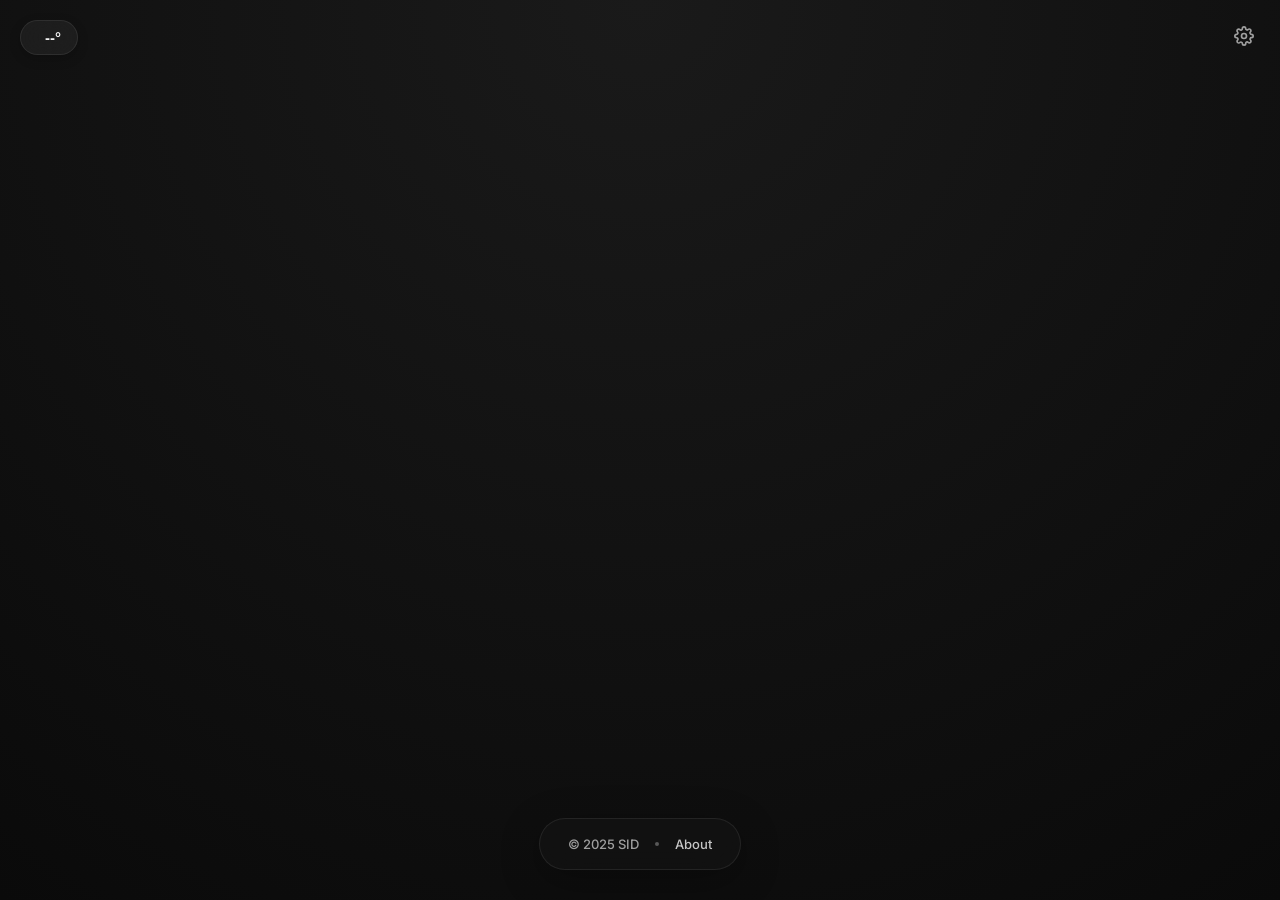
==== commit 21aa73d2: "Add files via upload" ====
--- a/index.html
+++ b/index.html
@@ -1,189 +1,432 @@
-<!-- 
-Copyright (c) 2025 Siddhant Digraje. All rights reserved.
-This file is part of Claverpage.
-
-Permission is granted to view and use this page for personal, non-commercial purposes only through the official GitHub Pages link.  
-
-Unauthorized downloading, modifying, redistributing, or reverse engineering of this file in any form is strictly prohibited without explicit written permission from the copyright holder.  
-
-For permissions, contact: siddhantdigraje77@gmail.com 
--->
-	
-<!DOCTYPE html>
-<html lang="en">
-<head>
-    <meta charset="UTF-8">
-    <meta name="viewport" content="width=device-width, initial-scale=1.0">
-    <meta name="copyright" content="© 2025 SID - All rights reserved">
-    <title>Custom Homepage</title>
-    <link rel="stylesheet" href="https://fonts.googleapis.com/css2?family=Product+Sans:wght@400;700&family=Inter:wght@400;600&display=swap" />
-    <style>
-    
-    
-    
-    .subtext,h1{font-weight:700}.search-bar,body{color:var(--text-color);font-family:'Product Sans',sans-serif}.container,.shortcut,h1{position:relative}*,body{margin:0}.shortcut span,.shortcut-item-url{text-overflow:ellipsis;white-space:nowrap}:root{--primary-bg:#121212;--search-bg:rgba(200, 200, 200, 0.2);--options-bg:rgba(40, 40, 40, 0.8);--text-color:white;--animation-timing:0.3s}body{background-color:var(--primary-bg);display:flex;flex-direction:column;align-items:center;min-height:100vh;padding:20px 10px;transition:filter var(--animation-timing) ease-in-out;overflow-x:hidden}.container,.wrapper{flex-direction:column}.container{display:flex;align-items:center;width:100%;transition:transform var(--animation-timing) ease-in-out;animation:.6s ease-out slideIn}.icon-wrapper,.search-container{align-items:center;display:flex}.search-container::after,.subtext{transition:all var(--animation-timing) ease-in-out}h1{font-size:45px;margin-bottom:10px;transition:all var(--animation-timing) cubic-bezier(.4, 0, .2, 1);cursor:pointer;z-index:2}.icon-wrapper:hover,h1:hover{transform:scale(1.05)}.subtext{font-size:16px;background:linear-gradient(90deg,#4285f4,#ea4335,#fbbc05,#34a853);-webkit-background-clip:text;-webkit-text-fill-color:transparent;background-size:300% 100%;animation:6s linear infinite gradientShift;margin-bottom:35px}.category-button,.footer,.wrapper{animation:.6s ease-out fadeIn}@keyframes gradientShift{0%{background-position:0 50%}100%{background-position:300% 50%}}.search-container{background:var(--search-bg);border-radius:35px;padding:20px 25px;width:80%;max-width:600px;box-shadow:0 2px 4px rgba(255,255,255,.05);transition:all var(--animation-timing) cubic-bezier(.4, 0, .2, 1);z-index:1;overflow:hidden}.search-container::after{content:'';position:absolute;bottom:0;left:50%;width:0;height:2px;background:linear-gradient(90deg,#4285f4,#ea4335);transform:translateX(-50%)}.search-container:focus-within::after{width:100%}.search-bar{flex:1;background:0 0;border:none;outline:0;font-size:16px}.search-bar::placeholder{color:rgba(255,255,255,.6);transition:color var(--animation-timing) ease}.search-bar:focus::placeholder{color:rgba(255,255,255,.3)}.wrapper{background:rgba(37,37,37,.7);border-radius:28px;padding:11px 0;display:flex;width:95%;max-width:500px;backdrop-filter:blur(10px);-webkit-backdrop-filter:blur(10px);margin-bottom:16px}.container-shortcuts{display:flex;gap:16px;padding:5px 40px 5px 24px;overflow-x:auto;scroll-behavior:smooth;scrollbar-width:none;-ms-overflow-style:none;scroll-snap-type:x mandatory}.container-shortcuts::-webkit-scrollbar{display:none}.shortcut{display:flex;flex-direction:column;align-items:center;gap:6px;width:30px;height:85px;min-width:60px;scroll-snap-align:start}.icon-wrapper{width:48px;height:48px;background:rgba(45,45,45,.9);border-radius:50%;justify-content:center;transition:transform .2s;margin:2px}.modal,.modal-backdrop{position:fixed;top:0;width:100%;opacity:0}.blur-bg,.modal,.modal-backdrop{left:0;height:100%}.icon-wrapper img{width:26px;height:26px;border-radius:8px}.shortcut span{color:#9fa6b2;position:absolute;bottom:0;height:35px;display:flex;align-items:center;justify-content:center;text-align:center;font-size:12px;font-weight:400;letter-spacing:.2px;width:90%}.title{font-size:15px;font-weight:600;text-align:left;margin:3px 3px 10px 24px;color:rgba(255,255,255,.7);text-transform:bold;letter-spacing:1px;font-family:'SF Pro Display',-apple-system,BlinkMacSystemFont,'Segoe UI',Roboto,sans-serif;cursor:pointer;user-select:none;transition:opacity .2s}.about-link:hover,.title:hover{opacity:.8}.modal{display:flex;flex-direction:column;justify-content:center;align-items:center;z-index:1000;visibility:hidden;transition:.3s}.modal-backdrop{background:rgba(0,0,0,.85);backdrop-filter:blur(10px);-webkit-backdrop-filter:blur(10px);transition:opacity .3s;z-index:1001}.modal-title{font-size:34px;font-weight:700;color:#fff;text-transform:capitalize;font-family:-apple-system,BlinkMacSystemFont,'Segoe UI',Roboto,sans-serif;margin-bottom:20px;z-index:1003}.modal-content{background:rgba(37,37,37,.95);border-radius:28px;padding:5px;width:90%;max-width:800px;max-height:48vh;overflow-y:auto;position:relative;transform:scale(.95) translateY(20px);opacity:0;transition:.3s cubic-bezier(.34, 1.56, .64, 1);z-index:1002;box-shadow:0 1px 3px rgba(0,0,0,.3)}.modal.active{opacity:1;visibility:visible}.floating-edit-btn.show,.modal.active .modal-backdrop{opacity:1}.modal.active .modal-content{transform:scale(1) translateY(0);opacity:1}.grid-container{display:grid;grid-template-columns:repeat(4,1fr);gap:15px;padding:10px;justify-items:center}.blur-bg,.search-options{opacity:0;display:none;z-index:2;backdrop-filter:blur(10px)}@media (min-width:600px){.grid-container{grid-template-columns:repeat(5,1fr)}}.modal .shortcut{animation:.3s forwards fadeInScale;opacity:0}@keyframes fadeInScale{from{opacity:0;transform:scale(.9)}to{opacity:1;transform:scale(1)}}@keyframes fadeIn{from{opacity:0;transform:translateY(20px)}to{opacity:1;transform:translateY(0)}}.search-options{position:absolute;top:100px;background:var(--options-bg);padding:20px;border-radius:15px;flex-direction:column;gap:15px;transition:all var(--animation-timing) cubic-bezier(.4, 0, .2, 1);box-shadow:0 4px 20px rgba(0,0,0,.5);transform:translateY(-20px) scale(.95)}.blur-bg,.search-options button{transition:all var(--animation-timing) ease-in-out}.search-options.active{transform:translateY(0) scale(1);opacity:1}.search-options button{background:rgba(255,255,255,.1);border:none;color:var(--text-color);font-weight:700;font-size:17px;padding:15px;border-radius:10px;cursor:pointer;position:relative;overflow:hidden}.search-options button:hover{background:rgba(255,255,255,.2);transform:translateY(-2px)}a{text-decoration:none;color:inherit}.blur-bg{position:fixed;top:0;width:100%;background:rgba(0,0,0,.7);pointer-events:none}.blur-bg.active{opacity:1;pointer-events:auto}.search-focus .wrapper{opacity:0;transform:translateY(20px);pointer-events:none}.search-focus .container{z-index:5}@keyframes searchFocus{from{transform:translateY(0);opacity:1}to{transform:translateY(-60px);opacity:1}}.search-focus #googleTitle,.search-focus #searchContainer{z-index:10;position:relative}.wrapper{transition:opacity .3s ease-in-out,transform .3s ease-in-out;will-change:transform,opacity}.footer{position:fixed;bottom:10px;left:50%;transform:translateX(-50%);color:rgba(255,255,255,.5);font-size:12px;display:flex;align-items:center;gap:10px;padding:10px 20px;z-index:1}.separator{color:rgba(255,255,255,.3)}.about-link{cursor:pointer;transition:opacity .2s;color:rgba(255,255,255,.5)}.about-content{display:flex;justify-content:center;align-items:center;padding:40px;text-align:center}.about-text{display:flex;flex-direction:column;gap:20px;align-items:center}.about-text p{font-size:18px;color:rgba(255,255,255,.9)}.social-links{display:flex;gap:20px;margin-top:20px}.social-icon{transition:transform .2s}.social-icon:hover{transform:scale(1.1)}.suggestions-container{position:absolute;top:21%;left:50%;transform:translateX(-50%) translateY(5px) scale(.98);width:80%;max-width:600px;background:rgba(45,45,45,.95);border-radius:20px;box-shadow:0 2px 5px rgba(0,0,0,.2);z-index:11;overflow:hidden;opacity:0;display:none;transition:all var(--animation-timing) cubic-bezier(.4, 0, .2, 1);backdrop-filter:blur(10px);-webkit-backdrop-filter:blur(10px)}.button-categories,.shortcut-row{gap:16px;width:95%;max-width:500px}.suggestions-container.active{opacity:1;transform:translateX(-50%) translateY(10px) scale(1)}.cancel-btn:hover,.category-button:hover,.save-btn:hover,.shortcut-item:hover{transform:translateY(-2px)}.suggestion-item{padding:15px 20px;color:rgba(255,255,255,.8);cursor:pointer;transition:.2s;font-family:'Product Sans',sans-serif;font-size:16px;display:flex;align-items:center}.suggestion-item svg{width:16px;height:16px;margin-right:12px;opacity:.7;fill:#aaaaaa}.suggestion-item.active,.suggestion-item:hover{background-color:rgba(255,255,255,.1);color:#fff}.search-container{margin-bottom:15px;position:relative}.search-container.with-suggestions{margin-bottom:70px}.modal-content,.search-container,.shortcut,.wrapper{will-change:transform,opacity;transform:translateZ(0)}.shortcut-row{display:flex}.shortcut-row .wrapper{width:48%;margin-bottom:16px;flex:1}.button-categories{display:flex;justify-content:space-between;margin-bottom:16px}.category-button{flex:1;background:rgba(37,37,37,.7);border-radius:28px;padding:18px 0;text-align:center;backdrop-filter:blur(10px);-webkit-backdrop-filter:blur(10px);cursor:pointer;transition:.3s}.category-button:hover{background:rgba(50,50,50,.8)}.category-button span{font-size:18px;font-weight:600;color:rgba(255,255,255,.8)}*{padding:0;box-sizing:border-box;-webkit-user-select:none;-moz-user-select:none;-ms-user-select:none;user-select:none}.search-bar{-webkit-user-select:auto;-moz-user-select:auto;-ms-user-select:auto;user-select:auto}.edit-shortcuts-container{display:flex;flex-direction:column;width:100%;max-height:60vh}.shortcuts-list{max-height:30vh;overflow-y:auto;margin-bottom:20px;padding:10px;background:rgba(30,30,30,.5);border-radius:15px}.shortcut-item{display:flex;align-items:center;justify-content:space-between;padding:12px 15px;margin-bottom:8px;background:rgba(50,50,50,.8);border-radius:12px;transition:.2s}.shortcut-item:hover{background:rgba(60,60,60,.9)}.shortcut-item-info{display:flex;align-items:center;gap:12px}.shortcut-item-icon{width:32px;height:32px;border-radius:8px;background:rgba(40,40,40,.9);display:flex;align-items:center;justify-content:center}.edit-actions,.form-actions{justify-content:flex-end;display:flex}.shortcut-item-icon img{width:20px;height:20px}.shortcut-item-name{font-size:14px;font-weight:500;color:rgba(255,255,255,.9)}.shortcut-item-url{font-size:12px;color:rgba(255,255,255,.6);max-width:200px;overflow:hidden}.shortcut-item-actions{display:flex;gap:8px}.remove-shortcut-btn{background:rgba(255,50,50,.2);color:rgba(255,120,120,.9);border:none;border-radius:8px;padding:6px 10px;font-size:12px;cursor:pointer;transition:.2s}.edit-btn,.edit-input{font-family:'Product Sans',sans-serif;font-size:14px;transition:.2s}.remove-shortcut-btn:hover{background:rgba(255,70,70,.3);color:rgba(255,255,255,.9)}.add-shortcut-form h3,.drag-handle:hover{color:rgba(255,255,255,.8)}.add-shortcut-form{padding:15px;background:rgba(30,30,30,.5);border-radius:15px;margin-bottom:20px}.add-shortcut-form h3{font-size:16px;margin-bottom:15px}.form-group{margin-bottom:12px}.edit-input{width:100%;padding:12px 15px;background:rgba(40,40,40,.8);border:1px solid rgba(60,60,60,.8);border-radius:10px;color:#fff}.edit-input:focus{border-color:rgba(66,133,244,.7);outline:0;background:rgba(50,50,50,.8)}.edit-actions{gap:12px;margin-top:10px}.edit-btn{padding:10px 20px;border-radius:12px;font-weight:500;border:none;cursor:pointer}.add-btn{background:rgba(66,133,244,.7);color:#fff}.add-btn:hover,.edit-category-btn:hover{background:rgba(66,133,244,.9);transform:translateY(-2px)}.save-btn{background:rgba(52,168,83,.7);color:#fff}.save-btn:hover{background:rgba(52,168,83,.9)}.cancel-btn{background:rgba(80,80,80,.7);color:rgba(255,255,255,.9)}.cancel-btn:hover{background:rgba(100,100,100,.8)}.edit-btn-container{display:flex;justify-content:flex-end;margin-bottom:15px;padding:0 15px}.edit-category-btn{background:rgba(66,133,244,.7);color:#fff;border:none;border-radius:10px;padding:8px 15px;font-size:13px;cursor:pointer;transition:.2s;display:flex;align-items:center;gap:6px}.edit-icon{width:14px;height:14px}@keyframes spin{0%{transform:rotate(0)}100%{transform:rotate(360deg)}}.saving{position:relative;color:transparent}.floating-edit-btn,.toast{position:fixed;color:#fff;font-size:14px;font-weight:500;box-shadow:0 4px 12px rgba(0,0,0,.3);opacity:0}.saving::after{content:"";position:absolute;top:50%;left:50%;width:16px;height:16px;margin-top:-8px;margin-left:-8px;border:2px solid rgba(255,255,255,.5);border-radius:50%;border-top:2px solid #fff;animation:.8s linear infinite spin}.toast{bottom:30px;left:50%;transform:translateX(-50%) translateY(100px);background:rgba(52,168,83,.9);padding:12px 25px;border-radius:15px;transition:.3s;z-index:9999}.toast.error{background:rgba(234,67,53,.9)}.toast.show{transform:translateX(-50%) translateY(0);opacity:1}.floating-edit-btn{margin:7px;background:rgba(66,133,244,.9);border:none;border-radius:10px;padding:10px 18px;cursor:pointer;transition:opacity .2s;display:flex;align-items:centre;gap:8px;z-index:11000}.floating-edit-btn:hover{background:#4285f4}.drag-handle{cursor:grab;padding:8px;color:rgba(255,255,255,.5);display:flex;align-items:center;justify-content:center;transition:color .2s}.shortcut-item.sortable-ghost{background:rgba(66,133,244,.3);opacity:.5}.shortcut-item.sortable-chosen{background:#3c3c3c;box-shadow:0 4px 10px rgba(0,0,0,.3)}.shortcut-item.sortable-drag{opacity:.9;transform:scale(1.02)}
-    
-    
-    
-    </style>
-<link rel="preload" href="https://www.google.com/s2/favicons?sz=64&domain=gmail.com" as="image">
-<link rel="preload" href="https://www.google.com/s2/favicons?sz=64&domain=github.com" as="image">
-
-<script src="https://www.gstatic.com/firebasejs/9.22.0/firebase-app-compat.js"></script>
-<script src="https://www.gstatic.com/firebasejs/9.22.0/firebase-firestore-compat.js"></script>
-
-<script>
-
-function _0x3267(){let $=["initializeApp","claverpages.firebasestorage.app","12iVDhhj","160494AnZSGm","148787266143","1:148787266143:web:62724e5086e0db5ff411ea","24KzQdsI","344961rILbtR","claverpages.firebaseapp.com","8679609LrcjRn","G-XW58K4MRG5","9733704UfNoGL","410buHgkc","5KgBfUX","4173792rOMBQf","82907DxisKo","1560643IXpEia"];return(_0x3267=function(){return $})()}const _0x20ead8=_0x2950;function _0x2950($,e){let x=_0x3267();return(_0x2950=function($,e){return x[$-=171]})($,e)}!function($,e){let x=_0x2950,a=$();for(;;)try{let b=-parseInt(x(183))/1*(parseInt(x(184))/2)+parseInt(x(171))/3*(-parseInt(x(187))/4)+-parseInt(x(177))/5*(-parseInt(x(178))/6)+-parseInt(x(180))/7+parseInt(x(175))/8+parseInt(x(173))/9+-parseInt(x(176))/10*(parseInt(x(179))/11);if(691894===b)break;a.push(a.shift())}catch(r){a.push(a.shift())}}(_0x3267,691894);const firebaseConfig={apiKey:"AIzaSyCmUPSQHLABZ2fI1LcUSEdB-6E9YssCABg",authDomain:_0x20ead8(172),projectId:"claverpages",storageBucket:_0x20ead8(182),messagingSenderId:_0x20ead8(185),appId:_0x20ead8(186),measurementId:_0x20ead8(174)},app=firebase[_0x20ead8(181)](firebaseConfig),db=firebase.firestore();
-
-</script>
-<script src="https://cdn.jsdelivr.net/npm/sortablejs@1.15.0/Sortable.min.js"></script>
-</head>
-<script src="https://www.gstatic.com/firebasejs/9.22.0/firebase-app-compat.js"></script>
-<script src="https://www.gstatic.com/firebasejs/9.22.0/firebase-firestore-compat.js"></script>
-<body>
-    <div class="blur-bg" id="blurBgSearch" onclick="resetView()"></div>
-    <div class="blur-bg" id="blurBgTitle" onclick="resetView()"></div>
-    
-    <div class="container" id="container">
-        <h1 id="googleTitle" onclick="toggleSearchOptions()">Google</h1>
-        <div class="search-options" id="searchOptions">
-            <button onclick="setSearchEngine('Google')">Google</button>
-            <button onclick="setSearchEngine('Bing')">Bing</button>
-            <button onclick="setSearchEngine('DuckDuckGo')">DuckDuckGo</button>
-            <button onclick="setSearchEngine('Brave')">Brave</button>
-            <button onclick="setSearchEngine('Startpage')">Startpage</button>
-        </div>
-        <p class="subtext" id="helloText">Hello, Siddhant</p>
-        
-        <div class="search-container" id="searchContainer">
-            <input type="text" class="search-bar" id="searchInput" placeholder="Search or type URL" onfocus="animateSearchBar()" onkeydown="handleSearch(event)">
-        </div>
-
-        <!-- Tools Block -->
-        <div class="wrapper">
-            <div class="title" onclick="openModal('tools')">Tools</div>
-            <div class="container-shortcuts" id="tools-container">      
-            </div>
-        </div>
-                <div class="wrapper">
-            <div class="title" onclick="openModal('productivity')">Productivity</div>
-            <div class="container-shortcuts" id="productivity-container">      
-            </div>
-        </div>
-        <!-- For Adding Shortcut Block -->
-
-<!--
-This code allows two shortcut blocks to appear in a single row.  
-To enable this, move the code below outside of this comment and remove the comment tags.  
-Replace "rename" with your desired container name.
-
-     NOTE: Shortcut Blocks Row
-        <div class="shortcut-row">
-     NOTE: Row Shortcut Block 1
-        <div class="wrapper">
-            <div class="title" onclick="openModal('rename')">Rename</div>
-            <div class="container-shortcuts" id="rename-container">
-            </div>
-        </div>    
-     NOTE: Row Shortcut Block 2
-        <div class="wrapper">
-            <div class="title" onclick="openModal('rename')">Rename</div>
-            <div class="container-shortcuts" id="rename-container">
-            </div>
-        </div>
-    </div>
--->
-
-    <!-- Button Categories -->
-    <div class="button-categories">
-        <div class="category-button" onclick="openModal('utilities')">
-            <span>Utilities</span>
-        </div>
-        <div class="category-button" onclick="openModal('social')">
-            <span>Social</span>
-        </div>
-    </div>
-    <!-- Hidden containers for the shortcuts in these categories -->
-    <div id="utilities-container" style="display: none;"></div>
-    <div id="social-container" style="display: none;"></div>
-	
-        <!-- For Adding Shortcut Block -->
-
-    </div>
-    <div class="modal" id="shortcut-modal">
-        <div class="modal-backdrop"></div>
-        <div class="modal-title" id="modal-title"></div>
-        <div class="modal-content">
-            <div class="grid-container" id="modal-grid"></div>
-        </div>
-    </div>
-
-    <!-- About Modal -->
-    <div class="modal" id="about-modal">
-        <div class="modal-backdrop"></div>
-        <div class="modal-title">About</div>
-        <div class="modal-content about-content">
-            <div class="about-text">
-                <p>Made with ❤️ by Siddhant</p>
-                <p>Designed for productivity and efficiency</p>
-                <div class="social-links">
-                    <a href="https://github.com/siddhantdg" target="_blank" class="social-icon">
-                        <div class="icon-wrapper">
-                            <img src="https://www.google.com/s2/favicons?sz=64&domain=github.com" alt="GitHub" loading="lazy">
-                        </div>
-                    </a>
-                    <a href="https://instagram.com/siddhant.07_" target="_blank" class="social-icon">
-                        <div class="icon-wrapper">
-                            <img src="https://www.google.com/s2/favicons?sz=64&domain=instagram.com" alt="Instagram" loading="lazy">
-                        </div>
-                    </a>
-                </div>
-            </div>
-        </div>
-    </div>
-    
-<div class="modal" id="edit-shortcuts-modal">
-    <div class="modal-backdrop"></div>
-    <div class="modal-title">Edit Shortcuts</div>
-    <div class="modal-content">
-        <div class="edit-shortcuts-container">
-            <div class="shortcuts-list" id="edit-shortcuts-list">
-            </div>
-            <div class="add-shortcut-form">
-                <h3>Add New Shortcut</h3>
-                <div class="form-group">
-                    <input type="text" id="new-shortcut-name" placeholder="Name" class="edit-input">
-                </div>
-                <div class="form-group">
-                    <input type="text" id="new-shortcut-url" placeholder="URL (e.g., https://example.com)" class="edit-input">
-                </div>
-                <div class="form-actions">
-                    <button id="add-shortcut-btn" class="edit-btn add-btn">Add Shortcut</button>
-                </div>
-            </div>
-        </div>
-        <div class="edit-actions">
-            <button id="save-shortcuts-btn" class="edit-btn save-btn">Save Changes</button>
-            <button id="cancel-edit-btn" class="edit-btn cancel-btn">Cancel</button>
-        </div>
-    </div>
-</div>
-
-    <div class="footer">
-        <span>© 2025 SID</span>
-        <span class="separator">|</span>
-        <span class="about-link" onclick="openAboutModal()">About</span>
-    </div>
-        </div>
-    <script>
-    
-    
-    
-    const _0x556557=_0x133e;function _0x1f3a(){let x=["Could not load shortcuts from cloud","hostname",')">Remove</button>\n          </div>\n        ',"preventDefault","splice","json","quick.json","appendChild","contextmenu","removeEventListener","Cloud sync failed. Trying backup...","transitionDelay","error","collection","href","disabled",'" loading="lazy">\n      </div>\n      <div>\n        <div class="shortcut-item-name">',"shortcuts.json","classList","DOMContentLoaded","block","display","new-shortcut-url","boxShadow",')">Remove</button>\n  </div>\n',"nextSibling","toast","42kgpjtb","right","insertBefore","removeChild","then","blur",'\n    <svg class="edit-icon" xmlns="http://www.w3.org/2000/svg" viewBox="0 0 24 24" fill="none" stroke="currentColor" stroke-width="2" stroke-linecap="round" stroke-linejoin="round" width="14" height="14">\n      <path d="M11 4H4a2 2 0 0 0-2 2v14a2 2 0 0 0 2 2h14a2 2 0 0 0 2-2v-7"></path>\n      <path d="M18.5 2.5a2.121 2.121 0 0 1 3 3L12 15l-4 1 1-4 9.5-9.5z"></path>\n    </svg>\n    Edit\n  ',"319932wIabzR","log","233570CzKczZ","No Firebase data","innerHeight","translateY(-30px)","https://","value","784670rJDsYT","active","index",'\n            <svg xmlns="http://www.w3.org/2000/svg" viewBox="0 0 24 24">\n                <path d="M15.5 14h-.79l-.28-.27A6.471 6.471 0 0 0 16 9.5 6.5 6.5 0 1 0 9.5 16c1.61 0 3.09-.59 4.23-1.57l.27.28v.79l5 4.99L20.49 19l-4.99-5zm-6 0C7.01 14 5 11.99 5 9.5S7.01 5 9.5 5 14 7.01 14 9.5 11.99 14 9.5 14z"/>\n            </svg>\n            ',"shortcuts","offsetWidth","button","about-modal","shortcut-item","sortable-chosen","url","exists","push","reload","click","none","suggestions-container",".toast","data","addEventListener","edit-shortcuts-modal","\n        ","fixed","</span>\n            </a>\n          ",".wrapper","innerWidth","transition","F12","target","body","querySelectorAll",'</div>\n      <div class="shortcut-item-url">',"floating-edit-btn","edit-shortcuts-list","textContent","overflow","trim","Shortcuts loaded from Firebase",')">Remove</button>\n    </div>\n  ',"transform","getElementById","keys","This action is not allowed.","modal-title","left","https://search.brave.com/search?q=","sortable-drag","Error in Firebase or shortcuts.json loading:","cancel-edit-btn","searchInput","shortcut-modal","filter","dataset","catch","div","googleTitle","opacity 0.3s ease, transform 0.3s ease","translateX(0)",'\n          <div class="shortcut-item-info">\n            <div class="drag-handle">\n              <svg xmlns="http://www.w3.org/2000/svg" width="16" height="16" viewBox="0 0 24 24" fill="none" stroke="currentColor" stroke-width="2" stroke-linecap="round" stroke-linejoin="round">\n                <circle cx="9" cy="5" r="1"></circle>\n                <circle cx="9" cy="12" r="1"></circle>\n                <circle cx="9" cy="19" r="1"></circle>\n                <circle cx="15" cy="5" r="1"></circle>\n                <circle cx="15" cy="12" r="1"></circle>\n                <circle cx="15" cy="19" r="1"></circle>\n              </svg>\n            </div>\n            <div class="shortcut-item-icon">\n              <img src="',"-container","set",".floating-edit-btn","https://suggestqueries.google.com/complete/search?client=chrome&q=","show","Could not save fallbacks to Firebase:","container","All shortcut sources failed. Using defaults.","Firebase loading error:","visibilitychange","removeShortcut(",".shortcut-item","28856DFjyVj",".suggestion-item.active","&callback=handleSuggestions","createElement","save-shortcuts-btn","originalValue","src","style","Google","sortable-ghost",'" loading="lazy">\n              </div>\n              <span title="',"slice","className",'</div>\n              <div class="shortcut-item-url">',"remove","innerHTML","location","categories","new-shortcut-name","shiftKey",'" alt="',"shortcut","https://duckduckgo.com/?q=","0px 8px 20px rgba(255, 255, 255, 0.15)","charAt","translateY(-20px)","hidden","keydown","suggestionsClickHandlerAdded","cloneNode","parentNode","Please enter both name and URL","All shortcut sources failed:","blurBgSearch",".remove-shortcut-btn","1121553XMXunp",'">\n              <div class="icon-wrapper">\n                <img src="',"Shortcuts saved successfully!","outerWidth","scale(1.1)","translateY(0) scale(1)","title","translateX(50px)","script","position","key",".suggestion-item","searchContainer","_oldClickHandler","top","get","forEach","onclick","blurBgTitle","https://github.com","replaceChild","shortcuts.json loading error:","with-suggestions","https://www.google.com/s2/favicons?sz=64&domain=github.com","Failed to load quick.json:","Shortcuts file not found","startsWith","helloText","https://www.bing.com/search?q=","894656MDiOwV","doc","0px 4px 10px rgba(255, 255, 255, 0.1)","Enter","scale(0.9)",'</div>\n    </div>\n  </div>\n  <div class="shortcut-item-actions">\n    <button class="remove-shortcut-btn" onclick="removeShortcut(',"input","0.5","dragstart","getBoundingClientRect",".shortcut","name",'</div>\n        <div class="shortcut-item-url">',"span","add","setAttribute",'\n    <div class="shortcut-item-info">\n      <div class="drag-handle">\n        <svg xmlns="http://www.w3.org/2000/svg" width="16" height="16" viewBox="0 0 24 24" fill="none" stroke="currentColor" stroke-width="2" stroke-linecap="round" stroke-linejoin="round">\n          <circle cx="9" cy="5" r="1"></circle>\n          <circle cx="9" cy="12" r="1"></circle>\n          <circle cx="9" cy="19" r="1"></circle>\n          <circle cx="15" cy="5" r="1"></circle>\n          <circle cx="15" cy="12" r="1"></circle>\n          <circle cx="15" cy="19" r="1"></circle>\n        </svg>\n      </div>\n      <div class="shortcut-item-icon">\n        <img src="',"Cloud sync failed. Shortcuts loaded from backup","split","https://www.google.com/s2/favicons?sz=64&domain=","_clickHandler","opacity",'" loading="lazy">\n    </div>\n    <div>\n      <div class="shortcut-item-name">',"scale(1)","auto","toUpperCase","translateY(0)","onload","destroy","saving","406pncLxI","icon","contains","ArrowUp","1098540TotEBM",'" loading="lazy">\n            </div>\n            <div>\n              <div class="shortcut-item-name">',"img","blur(5px)","querySelector","length",".drag-handle","zIndex","searchOptions"];return(_0x1f3a=function(){return x})()}!function(x,$){let t=_0x133e,e=x();for(;;)try{let c=-parseInt(t(556))/1+parseInt(t(564))/2+parseInt(t(450))/3+-parseInt(t(479))/4+-parseInt(t(558))/5*(parseInt(t(549))/6)+parseInt(t(509))/7*(parseInt(t(635))/8)+parseInt(t(513))/9;if(226858===c)break;e.push(e.shift())}catch(o){e.push(e.shift())}}(_0x1f3a,226858);let selectedEngine=_0x556557(643);function handleSearch(x){let $=_0x556557;if("Enter"===x[$(460)]){let t=document.getElementById($(613)).value;if(t){let e={Google:"https://www.google.com/search?q=",Bing:$(478),DuckDuckGo:$(657),Brave:$(609),Startpage:"https://www.startpage.com/do/search?q="},c=document[$(604)]($(462));c[$(642)][$(603)]="scale(0.95)",c[$(642)][$(500)]="0",setTimeout(()=>{let x=$;window[x(651)][x(536)]=e[selectedEngine]+encodeURIComponent(t)},300)}}}function toggleSearchOptions(){let x=_0x556557,$=document[x(604)](x(521)),t=document[x(604)]("googleTitle"),e=document.getElementById(x(468));if($[x(540)][x(511)]("active"))resetView();else{t[x(642)][x(603)]=x(454),$[x(642)][x(543)]="flex",e[x(642)].display=x(542),setTimeout(()=>{let t=x;$[t(540)][t(493)](t(565)),e[t(540)][t(493)](t(565))},10),document[x(604)](x(462)).style.opacity="0.5";let c=document.querySelectorAll(x(588));c.forEach($=>{let t=x;$[t(642)][t(500)]=t(486)})}}function setSearchEngine(x){let $=_0x556557;selectedEngine=x;let t=document.getElementById($(619));t.style[$(603)]="scale(0.9)",t[$(642)][$(500)]="0",setTimeout(()=>{let e=$;t[e(598)]=x,t[e(642)][e(603)]="scale(1.1)",t[e(642)][e(500)]="1",setTimeout(()=>{let x=e;t.style[x(603)]=x(502)},150)},150),resetView()}function openModal(x){let $=_0x556557,t=document[$(604)]($(614)),e=document[$(604)]($(607)),c=document[$(604)]("modal-grid"),o=document[$(604)](x+$(623));c[$(650)]="",e.textContent=x[$(659)](0)[$(504)]()+x[$(646)](1);let a=document.createDocumentFragment(),r=o[$(594)]($(489));r[$(466)]((x,t)=>{let e=$,c=x[e(664)](!0);c[e(642)].animationDelay=.05*t+"s",a[e(529)](c)}),c.appendChild(a),t[$(540)].add("active"),document[$(593)][$(642)][$(599)]=$(661),document.getElementById("container")[$(642)][$(615)]=$(516),showFloatingEditButton(x)}function animateSearchBar(){let x=_0x556557,$=document.getElementById("searchContainer"),t=document.getElementById(x(448));document[x(604)](x(619))[x(642)].transform=x(660),$[x(642)].transform="translateY(-60px)",document.getElementById(x(477))[x(642)][x(500)]="0",t.style.display=x(542),setTimeout(()=>{let $=x;t[$(540)][$(493)]("active")},10),$.style[x(520)]="10",$[x(642)][x(545)]=x(658);let e=document[x(594)](".wrapper");e.forEach($=>{let t=x;$[t(642)].opacity=t(486),$[t(642)][t(603)]=t(561)})}function resetView(){let x=_0x556557,$=document[x(604)](x(521)),t=document[x(604)]("googleTitle"),e=document[x(604)](x(462));t[x(642)][x(603)]=x(455),e[x(642)][x(603)]="translateY(0)",e[x(642)].zIndex="1",document.getElementById(x(477))[x(642)][x(500)]="1",$.classList[x(649)]("active"),document[x(604)](x(448))[x(540)].remove(x(565)),document[x(604)](x(468)).classList.remove("active");let c=document[x(594)](".wrapper");c[x(466)]($=>{let t=x;$[t(642)][t(500)]="1",$[t(642)][t(603)]=t(505),$[t(642)].pointerEvents=t(503)}),setTimeout(()=>{let t=x;document[t(604)](t(448))[t(642)][t(543)]="none",document[t(604)]("blurBgTitle")[t(642)].display=t(579),$[t(642)][t(543)]="none",e.style[t(500)]="1",e[t(642)][t(545)]=t(481)},300)}function setupSearchContainerClickHandler(){let x=_0x556557;document[x(531)](x(578),handleSearchContainerOutsideClick),document[x(583)](x(578),handleSearchContainerOutsideClick)}function handleSearchContainerOutsideClick(x){let $=_0x556557,t=document[$(604)]($(462)),e=document.getElementById("searchInput"),c=document.getElementById($(448));!t?.[$(511)](x.target)&&!e?.[$(511)](x[$(592)])&&c?.[$(540)][$(511)]($(565))&&(resetView(),e[$(554)]())}function openAboutModal(){let x=_0x556557,$=document[x(604)](x(571));$.classList[x(493)](x(565)),document[x(593)][x(642)][x(599)]=x(661),document[x(604)](x(629))[x(642)][x(615)]=x(516)}function setupModalEventListeners(){let x=_0x556557,$=[x(614),x(571),"edit-shortcuts-modal"];$[x(466)]($=>{let t=x,e=document.getElementById($);if(e){function c(x){let t=_0x133e;(x.target===e||x[t(592)][t(540)][t(511)]("modal-backdrop"))&&closeModal($)}e[t(499)]=c,e[t(531)]("click",e[t(463)]),e[t(583)]("click",c),e[t(463)]=c}})}function setupSuggestions(){let x=_0x556557;if(!document[x(604)]("suggestions-container")){let $=document[x(638)](x(618));$.id=x(580),$[x(647)]=x(580);let t=document[x(604)]("searchContainer");t[x(665)][x(551)]($,t[x(547)])}}function fetchSuggestions(x){let $=_0x556557;if(!x||""===x.trim()){hideSuggestions();return}let t=document[$(638)]($(458));t[$(641)]=$(626)+encodeURIComponent(x)+$(637),document[$(593)].appendChild(t),t[$(506)]=function(){let x=$;document[x(593)][x(552)](t)}}function displaySuggestions(x){let $=_0x556557,t=document[$(604)]("suggestions-container"),e=document[$(604)]($(462));if(!x||0===x[$(518)]){hideSuggestions();return}t[$(650)]="",x[$(466)](x=>{let e=$,c=document[e(638)](e(618));c[e(647)]="suggestion-item",c[e(650)]=e(567)+x+e(585),c.addEventListener("click",function(){let $=e;document[$(604)]($(613))[$(563)]=x,hideSuggestions(),handleSearch({key:$(482)})}),t[e(529)](c)}),t[$(642)][$(543)]=$(542),e[$(540)][$(493)]($(472)),setTimeout(()=>{let x=$;t[x(540)][x(493)]("active")},10)}function hideSuggestions(){let x=_0x556557,$=document[x(604)](x(580)),t=document.getElementById(x(462));$&&($[x(540)][x(649)](x(565)),t[x(540)].remove(x(472)),setTimeout(()=>{let t=x;$[t(642)][t(543)]=t(579)},300))}function setupSearchEvents(){let x=_0x556557;setupSuggestions();let $=document.getElementById(x(613)),t,e=$[x(664)](!0);$.parentNode[x(470)](e,$),e[x(583)](x(485),function(){clearTimeout(t),t=setTimeout(()=>{fetchSuggestions(this.value)},300)}),e.addEventListener("focus",function(){let $=x;this[$(616)][$(640)]=this.value,""!==this[$(563)][$(600)]()&&fetchSuggestions(this[$(563)])}),e[x(583)](x(662),function($){let t=x,c=document.getElementById("suggestions-container");if(!c||c.style.display===t(579))return;let o=c[t(594)](t(461));if(0===o[t(518)])return;let a=c[t(517)](t(636)),r=-1;if(a){for(let s=0;s<o[t(518)];s++)if(o[s]===a){r=s;break}}"ArrowDown"===$[t(460)]?($[t(525)](),r<o[t(518)]-1?(a&&a[t(540)][t(649)]("active"),o[r+1][t(540)][t(493)](t(565)),e[t(563)]=o[r+1][t(598)].trim()):-1===r&&o[t(518)]>0&&(o[0][t(540)].add(t(565)),e[t(563)]=o[0].textContent[t(600)]())):$[t(460)]===t(512)?($[t(525)](),r>0?(a&&a[t(540)][t(649)](t(565)),o[r-1][t(540)][t(493)]("active"),e[t(563)]=o[r-1].textContent.trim()):0===r&&(a&&a[t(540)][t(649)](t(565)),e.value=e[t(616)][t(640)]||"")):"Escape"===$[t(460)]?hideSuggestions():$[t(460)]===t(482)&&handleSearch($)}),window[x(663)]||(document.addEventListener("click",function($){let t=x,e=document[t(604)]("suggestions-container"),c=document[t(604)](t(462));!e||c[t(511)]($[t(592)])||e[t(511)]($.target)||hideSuggestions()}),window[x(663)]=!0)}function createShortcutElement(x){let $=_0x556557,t=document[$(638)]($(618));t.className=$(656);let e=x[$(490)][$(518)]>11?x[$(490)].substring(0,11)+"...":x[$(490)];return t[$(650)]='\n            <a href="'+x[$(574)]+$(451)+x[$(510)]+$(655)+x[$(490)]+$(645)+x.name+'">'+e+$(587),t}window.handleSuggestions=function(x){displaySuggestions(x[1])};let devToolsWarning=function(){let x=_0x556557;document[x(593)][x(650)]=x(606),setTimeout(function(){location[x(577)]()},1500)},devToolsCheck=setInterval(function(){let x=_0x556557;(window[x(453)]-window[x(589)]>160||window.outerHeight-window[x(560)]>160)&&(devToolsWarning(),clearInterval(devToolsCheck))},1e3);document[_0x556557(583)](_0x556557(632),function(){document.visibilityState});let currentEditCategory="",shortcutsListSortable=null,currentShortcuts={};function showToast(x,$=!1){let t=_0x556557,e=document[t(517)](t(581));e||((e=document[t(638)](t(618)))[t(647)]=t(548),document[t(593)][t(529)](e)),$?e[t(540)][t(493)](t(534)):e.classList[t(649)](t(534)),e[t(598)]=x,e[t(540)][t(493)](t(627)),setTimeout(()=>{let x=t;e[x(540)][x(649)](x(627))},3e3)}function openEditModal(x){let $=_0x556557;currentEditCategory=x;let t=document[$(604)]($(584)),e=document[$(604)]($(597)),c=document.getElementById(x+$(623));currentShortcuts=getShortcutsFromDOM(c),e[$(650)]="",currentShortcuts[$(466)]((x,t)=>{let c=$,o=document[c(638)](c(618));o.className=c(572),o[c(616)].index=t,o.innerHTML='\n  <div class="shortcut-item-info">\n    <div class="drag-handle">\n      <svg xmlns="http://www.w3.org/2000/svg" width="16" height="16" viewBox="0 0 24 24" fill="none" stroke="currentColor" stroke-width="2" stroke-linecap="round" stroke-linejoin="round">\n        <circle cx="9" cy="5" r="1"></circle>\n        <circle cx="9" cy="12" r="1"></circle>\n        <circle cx="9" cy="19" r="1"></circle>\n        <circle cx="15" cy="5" r="1"></circle>\n        <circle cx="15" cy="12" r="1"></circle>\n        <circle cx="15" cy="19" r="1"></circle>\n      </svg>\n    </div>\n    <div class="shortcut-item-icon">\n      <img src="'+x[c(510)]+c(655)+x[c(490)]+c(501)+x.name+c(595)+x[c(574)]+c(484)+t+c(546),e.appendChild(o)}),document[$(604)]($(653)).value="",document[$(604)]("new-shortcut-url")[$(563)]="",shortcutsListSortable&&shortcutsListSortable[$(507)](),shortcutsListSortable=new Sortable(e,{animation:150,handle:$(519),ghostClass:$(644),chosenClass:$(573),dragClass:$(610),onEnd:function(x){let t=$,c=[],o=e[t(594)](t(634));o[t(466)](x=>{let $=parseInt(x.dataset[t(566)]);c.push(currentShortcuts[$])}),currentShortcuts=c,o[t(466)]((x,$)=>{let e=t;x[e(616)].index=$;let c=x[e(517)](".remove-shortcut-btn");c[e(494)]("onclick",e(633)+$+")")})}}),t[$(540)][$(493)]($(565)),document[$(593)].style[$(599)]=$(661),document[$(604)]($(629))[$(642)][$(615)]="blur(5px)",document[$(604)]("add-shortcut-btn")[$(467)]=addNewShortcut,document.getElementById($(639)).onclick=saveShortcuts,document.getElementById($(612))[$(467)]=closeEditModal}function closeEditModal(){let x=_0x556557;shortcutsListSortable&&(shortcutsListSortable[x(507)](),shortcutsListSortable=null),closeModal(x(584))}function getShortcutsFromDOM(x){let $=_0x556557,t=[],e=x[$(594)]($(489));return e.forEach(x=>{let e=$,c=x[e(517)]("a"),o=x[e(517)](e(515)),a=x.querySelector(e(492));t.push({name:a[e(456)]||a[e(598)],url:c[e(536)],icon:o.src})}),t}function removeShortcut(x){let $=_0x556557,t=document[$(517)]('.shortcut-item[data-index="'+x+'"]');t&&(t.style[$(603)]="translateX(100px)",t[$(642)][$(500)]="0",setTimeout(()=>{let t=$;currentShortcuts[t(526)](x,1);let e=document[t(604)](t(597));e[t(650)]="",currentShortcuts.forEach((x,$)=>{let c=t,o=document[c(638)](c(618));o.className=c(572),o[c(616)][c(566)]=$,o[c(650)]=c(622)+x.icon+c(655)+x[c(490)]+c(514)+x[c(490)]+c(648)+x[c(574)]+'</div>\n            </div>\n          </div>\n          <div class="shortcut-item-actions">\n            <button class="remove-shortcut-btn" onclick="removeShortcut('+$+c(524),e[c(529)](o)}),shortcutsListSortable&&shortcutsListSortable[t(507)](),shortcutsListSortable=new Sortable(e,{animation:150,handle:t(519),ghostClass:t(644),chosenClass:t(573),dragClass:t(610),onEnd:function(x){let $=t,c=[],o=e[$(594)]($(634));o[$(466)](x=>{let t=$,e=parseInt(x[t(616)][t(566)]);c[t(576)](currentShortcuts[e])}),currentShortcuts=c,o[$(466)]((x,t)=>{let e=$;x[e(616)].index=t;let c=x[e(517)](e(449));c[e(494)](e(467),e(633)+t+")")})}})},300))}function _0x133e(x,$){let t=_0x1f3a();return(_0x133e=function(x,$){return t[x-=446]})(x,$)}function addNewShortcut(){let x=_0x556557,$=document[x(604)](x(653)),t=document[x(604)](x(544)),e=$[x(563)][x(600)](),c=t[x(563)][x(600)]();if(!e||!c){showToast(x(446),!0);return}c.startsWith("http://")||c[x(476)](x(562))||(c=x(562)+c);let o="";try{o=new URL(c)[x(523)]}catch(a){o=c[x(497)]("/")[0]}let r=x(498)+o,s={name:e,url:c,icon:r};currentShortcuts[x(576)](s);let n=document[x(604)]("edit-shortcuts-list"),i=currentShortcuts[x(518)]-1,l=document[x(638)](x(618));l[x(647)]=x(572),l[x(616)][x(566)]=i,l.innerHTML=x(495)+r+x(655)+e+x(538)+e+x(491)+c+'</div>\n      </div>\n    </div>\n    <div class="shortcut-item-actions">\n      <button class="remove-shortcut-btn" onclick="removeShortcut('+i+x(602),l[x(642)][x(603)]=x(457),l[x(642)][x(500)]="0",n[x(529)](l),setTimeout(()=>{let $=x;l.style[$(603)]=$(621),l[$(642)][$(500)]="1"},10),$[x(563)]="",t.value=""}function saveShortcuts(){let x=_0x556557,$=document[x(604)]("save-shortcuts-btn");$[x(537)]=!0,$[x(540)].add(x(508));let t={};db[x(535)]("shortcuts")[x(480)]("categories")[x(465)]()[x(553)]($=>{let e=x;return $[e(575)]&&(t=$[e(582)]()),t[currentEditCategory]=currentShortcuts,db[e(535)](e(568))[e(480)](e(652)).set(t)})[x(553)](()=>{updateShortcutsInDOM(currentEditCategory,currentShortcuts),showToast(x(452)),closeEditModal()})[x(617)]($=>{console[x(534)]("Error saving shortcuts:",$),showToast("Error saving shortcuts. Please try again.",!0)}).finally(()=>{let t=x;$[t(537)]=!1,$[t(540)][t(649)](t(508))})}function updateShortcutsInDOM(x,$){let t=_0x556557,e=document[t(604)](x+t(623)),c=e[t(594)](t(489));c[t(466)](x=>{let $=t;x[$(642)][$(500)]="0",x[$(642)][$(603)]=$(483)}),setTimeout(()=>{let x=t;e[x(650)]="",$[x(466)](($,t)=>{let c=x,o=createShortcutElement($);o[c(642)][c(500)]="0",o.style[c(603)]=c(483),o[c(642)][c(590)]=c(620),o[c(642)][c(533)]=.05*t+"s",e[c(529)](o),o[c(569)],o[c(642)][c(500)]="1",o[c(642)].transform=c(502)})},300)}function loadShortcuts(){let x=_0x556557,$={tools:[{name:"GitHub",url:x(469),icon:x(473)}]},t={};function e($,e){let c=x,o=document[c(604)]($+c(623));if(!o)return!1;let a=JSON.stringify(e);return t[$]!==a&&(t[$]=a,o.innerHTML="",e[c(466)]((x,$)=>{let t=c,e=createShortcutElement(x);e[t(642)].opacity="0",e.style[t(603)]="scale(0.9)",e[t(642)].transition=t(620),e[t(642)][t(533)]=.05*$+"s",o[t(529)](e),e.offsetWidth,e[t(642)][t(500)]="1",e[t(642)][t(603)]="scale(1)"}),!0)}function c(){let $=x;return db[$(535)]($(568)).doc($(652)).get()[$(553)](x=>{let t=$;if(!x.exists)throw Error(t(559));let c=x[t(582)](),o=!1;return Object[t(605)](c)[t(466)](x=>{e(x,c[x])&&(o=!0)}),o&&console[t(557)](t(601)),!0})[$(617)](x=>{let t=$;return console[t(534)](t(631),x),showToast(t(532),!0),!1})}function o(){let $=x;return fetch($(539))[$(553)](x=>{let t=$;if(!x.ok)throw Error(t(475));return x[t(527)]()})[$(553)](x=>{let t=$;try{db.collection(t(568))[t(480)](t(652))[t(624)](x)}catch(c){console[t(534)]("Could not save to Firebase:",c)}let o=!1;return Object[t(605)](x)[t(466)]($=>{e($,x[$])&&(o=!0)}),o?showToast(t(496),!0):showToast(t(522),!0),!0})[$(617)](x=>{let t=$;return console[t(534)](t(471),x),showToast("Failed to load shortcuts from cloud and backup",!0),!1})}function a(){let t=x,c=!1;Object[t(605)]($)[t(466)](x=>{e(x,$[x])&&(c=!0)}),c&&showToast(t(630),!0);try{db[t(535)](t(568))[t(480)](t(652))[t(624)]($)}catch(o){console.error(t(628),o)}}fetch(x(528))[x(553)]($=>{if(!$.ok)throw Error("Quick shortcuts not found");return $[x(527)]()})[x(553)]($=>{let t=x;return Object[t(605)]($)[t(466)](x=>{e(x,$[x])}),c()[t(553)](x=>{if(!x)return o()})[t(617)](x=>{let $=t;console[$(534)]($(611),x),a()})}).catch($=>{let t=x;console[t(534)](t(474),$),c().then(x=>{if(!x)return o()})[t(617)](x=>{let $=t;console[$(534)]($(447),x),a()})})}function displayShortcuts(x){let $=_0x556557;Object[$(605)](x)[$(466)](t=>{let e=$,c=document.getElementById(t+e(623));c&&(c.innerHTML="",x[t].forEach(x=>{let $=createShortcutElement(x);c[e(529)]($)}))})}function showFloatingEditButton(x){let $=_0x556557,t=document[$(517)]($(625));t&&t[$(649)]();let e=document[$(638)]($(570));e.className=$(596),e[$(650)]=$(555),e[$(467)]=function(){closeModal(),openEditModal(x)},document[$(593)].appendChild(e),setTimeout(()=>{let x=$,t=document[x(517)](".modal-content");if(t){let c=t[x(488)]();e[x(642)][x(459)]=x(586),e[x(642)][x(464)]=c.bottom+10+"px",e[x(642)][x(608)]=c[x(550)]-e[x(569)]-20+"px",e.style[x(603)]=x(579),e[x(540)][x(493)](x(627))}},100)}function closeModal(x=_0x556557(614)){let $=_0x556557,t=document.getElementById(x);if(t){t[$(540)][$(649)]($(565)),document.body[$(642)][$(599)]="",document[$(604)]($(629))[$(642)][$(615)]="none";let e=document.querySelector($(625));e&&(e[$(540)].remove($(627)),setTimeout(()=>{e[$(649)]()},300))}}document[_0x556557(583)](_0x556557(541),()=>{let x=_0x556557;document[x(604)](x(629))[x(642)][x(500)]="0",setTimeout(()=>{let $=x;document[$(604)]($(629)).style[$(500)]="1"},100),setupSearchEvents(),loadShortcuts(),setupModalEventListeners(),setupSearchContainerClickHandler(),document[x(583)](x(530),function(x){return x.preventDefault(),!1},!1),document[x(583)](x(662),function($){let t=x;if($.ctrlKey&&("s"===$[t(460)]||"S"===$.key||"u"===$[t(460)]||"U"===$[t(460)])||$.ctrlKey&&$[t(654)]&&("i"===$.key||"I"===$[t(460)]||"j"===$[t(460)]||"J"===$[t(460)])||$[t(460)]===t(591))return $[t(525)](),!1},!1),document[x(583)](x(487),function(x){return x.preventDefault(),!1},!1),document[x(583)](x(632),function(){document.visibilityState,x(661)})});
-    
-    
-    
-    </script>
-</body>
-</html>
+<!-- 
+Copyright (c) 2025 Siddhant Digraje. All rights reserved.
+This file is part of Claverpage.
+
+Permission is granted to view and use this page for personal, non-commercial purposes only through the official GitHub Pages link.  
+Unauthorized downloading, modifying, redistributing, or reverse engineering of this file in any form is strictly prohibited without explicit written permission from the copyright holder.  
+For permissions, contact: siddhantdigraje77@gmail.com 
+-->
+	
+<!DOCTYPE html>
+<html lang="en">
+<head>
+    <meta charset="UTF-8">
+    <meta name="viewport" content="width=device-width, initial-scale=1.0">
+    <meta name="copyright" content="© 2025 SID - All rights reserved">
+    <title>Claverpage</title>
+    
+    <!-- Resource Hints for Performance Optimization -->
+    <link rel="preconnect" href="https://fonts.googleapis.com">
+    <link rel="preconnect" href="https://fonts.gstatic.com" crossorigin>
+    <link rel="preconnect" href="https://api.open-meteo.com">
+    <link rel="preconnect" href="https://duckduckgo.com">
+    <link rel="dns-prefetch" href="https://api.open-meteo.com">
+    <link rel="dns-prefetch" href="https://duckduckgo.com">
+
+    <link rel="stylesheet" href="https://fonts.googleapis.com/css2?family=Product+Sans:wght@400;700&family=Inter:wght@400;500;600&display=swap" />
+    <link rel="stylesheet" href="style.css">
+<link rel="preload" href="https://www.google.com/s2/favicons?sz=64&domain=gmail.com" as="image">
+<link rel="preload" href="https://www.google.com/s2/favicons?sz=64&domain=github.com" as="image">
+
+<script src="https://www.gstatic.com/firebasejs/9.22.0/firebase-app-compat.js"></script>
+<script src="https://www.gstatic.com/firebasejs/9.22.0/firebase-firestore-compat.js"></script>
+
+
+<script src="https://cdn.jsdelivr.net/npm/sortablejs@1.15.0/Sortable.min.js"></script>
+<link rel="stylesheet" href="/index.css">
+</head>
+<body>
+    <!-- Custom Background Layer -->
+    <div id="custom-bg-layer"></div>
+    <div id="custom-bg-overlay"></div>
+
+    <!-- Weather Widget -->
+    <div id="weather-widget" class="weather-widget" onclick="openWeatherModal()">
+        <div class="weather-icon-wrapper"></div>
+        <span id="weather-temp">--°</span>
+    </div>
+
+    <!-- Settings Icon -->
+    <button class="settings-icon-btn" onclick="openSettingsModal()" title="Settings" aria-label="Open Settings">
+        <svg xmlns="http://www.w3.org/2000/svg" viewBox="0 0 24 24" fill="none" stroke="currentColor" stroke-width="2" stroke-linecap="round" stroke-linejoin="round">
+            <circle cx="12" cy="12" r="3"></circle>
+            <path d="M19.4 15a1.65 1.65 0 0 0 .33 1.82l.06.06a2 2 0 0 1 0 2.83 2 2 0 0 1-2.83 0l-.06-.06a1.65 1.65 0 0 0-1.82-.33 1.65 1.65 0 0 0-1 1.51V21a2 2 0 0 1-2 2 2 2 0 0 1-2-2v-.09A1.65 1.65 0 0 0 9 19.4a1.65 1.65 0 0 0-1.82.33l-.06.06a2 2 0 0 1-2.83 0 2 2 0 0 1 0-2.83l.06-.06a1.65 1.65 0 0 0 .33-1.82 1.65 1.65 0 0 0-1.51-1H3a2 2 0 0 1-2-2 2 2 0 0 1 2-2h.09A1.65 1.65 0 0 0 4.6 9a1.65 1.65 0 0 0-.33-1.82l-.06-.06a2 2 0 0 1 0-2.83 2 2 0 0 1 2.83 0l.06.06a1.65 1.65 0 0 0 1.82.33H9a1.65 1.65 0 0 0 1-1.51V3a2 2 0 0 1 2-2 2 2 0 0 1 2 2v.09a1.65 1.65 0 0 0 1 1.51 1.65 1.65 0 0 0 1.82-.33l.06-.06a2 2 0 0 1 2.83 0 2 2 0 0 1 0 2.83l-.06.06a1.65 1.65 0 0 0-.33 1.82V9a1.65 1.65 0 0 0 1.51 1H21a2 2 0 0 1 2 2 2 2 0 0 1-2 2h-.09a1.65 1.65 0 0 0-1.51 1z"></path>
+        </svg>
+    </button>
+
+    <!-- Blur Backgrounds for Focus Mode -->
+    <div class="blur-bg" id="blurBgSearch" onclick="resetView()"></div>
+    <div class="blur-bg" id="blurBgTitle" onclick="resetView()"></div>
+    
+    <div class="container" id="container" style="opacity:0;">
+        <!-- Title & Search Options -->
+        <h1 id="googleTitle" onclick="toggleSearchOptions()" role="button" tabindex="0" aria-expanded="false" aria-controls="searchOptions">Google</h1>
+        <div class="search-options" id="searchOptions">
+            <button class="engine-btn engine-btn-google active" onclick="setSearchEngine('Google')">
+                Google
+            </button>
+            <button class="engine-btn engine-btn-bing" onclick="setSearchEngine('Bing')">
+                Bing
+            </button>
+            <button class="engine-btn engine-btn-duck" onclick="setSearchEngine('DuckDuckGo')">
+                DuckDuckGo
+            </button>
+            <button class="engine-btn engine-btn-brave" onclick="setSearchEngine('Brave')">
+                Brave
+            </button>
+            <button class="engine-btn engine-btn-start" onclick="setSearchEngine('Startpage')">
+                Startpage
+            </button>
+        </div>
+        <p class="subtext" id="helloText"></p>
+        
+        <!-- Search Bar -->
+        <div class="search-container" id="searchContainer">
+            <svg xmlns="http://www.w3.org/2000/svg" width="20" height="20" viewBox="0 0 24 24" fill="none" stroke="currentColor" stroke-width="2" stroke-linecap="round" stroke-linejoin="round" style="color:var(--text-secondary); margin-right:12px;">
+                <circle cx="11" cy="11" r="8"></circle>
+                <line x1="21" y1="21" x2="16.65" y2="16.65"></line>
+            </svg>
+            <input type="text" class="search-bar" id="searchInput" placeholder="Search web or type a URL..." onfocus="animateSearchBar()" onkeydown="handleSearch(event)">
+        </div>
+
+        <!-- Shortcut Wrapper 1: Tools -->
+        <div class="wrapper">
+            <div class="title" onclick="openModal('tools')">Tools</div>
+            <div class="container-shortcuts" id="tools-container"></div>
+        </div>
+
+        <!-- Shortcut Wrapper 2: Productivity -->
+        <div class="wrapper">
+            <div class="title" onclick="openModal('productivity')">Productivity</div>
+            <div class="container-shortcuts" id="productivity-container"></div>
+        </div>
+
+        <!-- Category Buttons -->
+        <div class="button-categories">
+            <div class="category-button" onclick="openModal('utilities')">
+                <span>Utilities</span>
+            </div>
+            <div class="category-button" onclick="openModal('social')">
+                <span>Social</span>
+            </div>
+        </div>
+
+        <!-- Hidden containers (for logic only) -->
+        <div id="utilities-container" style="display: none;"></div>
+        <div id="social-container" style="display: none;"></div>
+    </div>
+
+    <!-- Viewing Modal -->
+    <div class="modal" id="shortcut-modal" role="dialog" aria-modal="true">
+        <div class="modal-backdrop"></div>
+        <div class="modal-content">
+            <div class="modal-header-row">
+                <div class="modal-title" id="modal-title">Category</div>
+                <div class="modal-header-actions">
+                    <button class="modal-action-btn add-action" onclick="handleHeaderAction('add')" title="Add Shortcut" aria-label="Add Shortcut">
+                        <svg width="20" height="20" viewBox="0 0 24 24" fill="none" stroke="currentColor" stroke-width="2.5" stroke-linecap="round" stroke-linejoin="round"><line x1="12" y1="5" x2="12" y2="19"></line><line x1="5" y1="12" x2="19" y2="12"></line></svg>
+                    </button>
+                    <button class="modal-action-btn edit-action" onclick="handleHeaderAction('organize')" title="Edit Shortcuts" aria-label="Edit Shortcuts">
+                        <svg width="18" height="18" viewBox="0 0 24 24" fill="none" stroke="currentColor" stroke-width="2" stroke-linecap="round" stroke-linejoin="round"><path d="M11 4H4a2 2 0 0 0-2 2v14a2 2 0 0 0 2 2h14a2 2 0 0 0 2-2v-7"></path><path d="M18.5 2.5a2.121 2.121 0 0 1 3 3L12 15l-4 1 1-4 9.5-9.5z"></path></svg>
+                    </button>
+                </div>
+            </div>
+            <div class="grid-container" id="modal-grid"></div>
+        </div>
+    </div>
+    
+    <!-- Weather Modal -->
+    <div class="modal" id="weather-modal" role="dialog" aria-modal="true">
+        <div class="modal-backdrop"></div>
+        <div class="modal-content weather-modal-content">
+            <div class="weather-header">
+                <div class="weather-header-row">
+                    <div class="weather-city-wrapper">
+                        <h2 id="weather-city">Loading...</h2>
+                        <input type="text" id="weather-city-input" class="weather-location-input" placeholder="Enter city" aria-label="Enter city">
+                        <button class="weather-edit-btn" onclick="toggleWeatherEdit()" title="Edit Location" aria-label="Edit Location">
+                            <svg xmlns="http://www.w3.org/2000/svg" width="14" height="14" viewBox="0 0 24 24" fill="none" stroke="currentColor" stroke-width="2" stroke-linecap="round" stroke-linejoin="round"><path d="M11 4H4a2 2 0 0 0-2 2v14a2 2 0 0 0 2 2h14a2 2 0 0 0 2-2v-7"></path><path d="M18.5 2.5a2.121 2.121 0 0 1 3 3L12 15l-4 1 1-4 9.5-9.5z"></path></svg>
+                        </button>
+                    </div>
+                </div>
+                <p id="weather-date">--</p>
+            </div>
+            
+            <div class="weather-main">
+                <div class="weather-main-icon" id="weather-main-icon"></div>
+                <div class="weather-temp-big">
+                    <span id="weather-temp-val">--</span><span class="unit">°C</span>
+                </div>
+                <div class="weather-condition" id="weather-condition">--</div>
+            </div>
+
+            <div class="weather-grid">
+                <div class="weather-item">
+                    <span class="label">Humidity</span>
+                    <span class="value" id="weather-humidity">--%</span>
+                </div>
+                <div class="weather-item">
+                    <span class="label">Rain</span>
+                    <span class="value" id="weather-rain">--%</span>
+                </div>
+                <div class="weather-item">
+                    <span class="label">High</span>
+                    <span class="value" id="weather-high">--°</span>
+                </div>
+                <div class="weather-item">
+                    <span class="label">Low</span>
+                    <span class="value" id="weather-low">--°</span>
+                </div>
+            </div>
+        </div>
+    </div>
+
+    <!-- Edit Shortcuts Modal -->
+    <div class="modal" id="edit-shortcuts-modal" role="dialog" aria-modal="true">
+        <div class="modal-backdrop"></div>
+        <div class="modal-content">
+            <div class="modal-title" id="edit-modal-title">Edit Category</div>
+            
+            <div class="edit-modal-header">
+                <div class="segmented-control">
+                    <button class="segment-btn active" id="tab-add" onclick="switchEditView('add')">Add New</button>
+                    <button class="segment-btn" id="tab-organize" onclick="switchEditView('organize')">Organize</button>
+                </div>
+            </div>
+
+            <div class="edit-shortcuts-container">
+                <!-- Add View -->
+                <div class="edit-view" id="view-add">
+                    <div class="add-form-container">
+                        <div class="input-group">
+                            <label>Name</label>
+                            <input type="text" id="new-shortcut-name" placeholder="e.g. YouTube" class="edit-input">
+                        </div>
+                        <div class="input-group">
+                            <label>URL</label>
+                            <input type="text" id="new-shortcut-url" placeholder="https://youtube.com" class="edit-input">
+                        </div>
+                        <button id="add-shortcut-btn" class="primary-action-btn">
+                            <svg width="18" height="18" viewBox="0 0 24 24" fill="none" stroke="currentColor" stroke-width="2.5" stroke-linecap="round" stroke-linejoin="round"><line x1="12" y1="5" x2="12" y2="19"></line><line x1="5" y1="12" x2="19" y2="12"></line></svg>
+                            Add Shortcut
+                        </button>
+                        
+                        <!-- Staged Lobby -->
+                        <div id="staged-shortcuts-list" class="staged-shortcuts-list"></div>
+                    </div>
+                </div>
+
+                <!-- Organize View -->
+                <div class="edit-view hidden" id="view-organize">
+                    <div class="shortcuts-list" id="edit-shortcuts-list">
+                        <!-- Javascript will populate rows here -->
+                    </div>
+                </div>
+            </div>
+            
+            <div class="edit-actions">
+                <button id="cancel-edit-btn" class="edit-btn cancel-btn">Cancel</button>
+                <button id="save-shortcuts-btn" class="edit-btn save-btn">Save Changes</button>
+            </div>
+        </div>
+    </div>
+
+    <!-- Background Editor Modal (Revamped UI) -->
+    <div class="modal" id="bg-editor-modal" role="dialog" aria-modal="true">
+        <div class="modal-backdrop"></div>
+        <div class="modal-content bg-editor-content">
+            <div class="modal-header-row">
+                <div class="modal-title">Background Editor</div>
+                <button class="settings-close-icon" onclick="closeModal('bg-editor-modal')" aria-label="Close Background Editor">
+                    <svg width="20" height="20" viewBox="0 0 24 24" fill="none" stroke="currentColor" stroke-width="2" stroke-linecap="round" stroke-linejoin="round"><line x1="18" y1="6" x2="6" y2="18"></line><line x1="6" y1="6" x2="18" y2="18"></line></svg>
+                </button>
+            </div>
+            
+            <div class="name-input-wrapper" style="margin-bottom: 24px; margin-top: 0;">
+                <input type="text" id="bg-url-input" class="name-input" placeholder="Paste image link (Pinterest, Unsplash...)">
+                <button class="save-name-btn" id="bg-load-btn" onclick="loadEditorImage()">Load</button>
+            </div>
+
+            <div class="bg-editor-preview-container" id="bg-editor-preview-container">
+                <img id="bg-editor-preview-img" src="" alt="Preview">
+                <div class="bg-ratio-frame" id="bg-ratio-frame"></div>
+                <p id="bg-editor-placeholder" style="color:var(--text-secondary); font-size: 13px;">Preview will appear here</p>
+            </div>
+
+            <div class="bg-editor-controls-grid">
+                <!-- Removed Position Sliders -->
+                <div class="range-group">
+                    <label>Blur Intensity <span id="val-blur">0px</span></label>
+                    <input type="range" id="range-blur" class="custom-range" min="0" max="40" value="0" oninput="updateBgPreview()">
+                </div>
+                <div class="range-group">
+                    <label>Dim Intensity <span id="val-dim">0%</span></label>
+                    <input type="range" id="range-dim" class="custom-range" min="0" max="95" value="0" oninput="updateBgPreview()">
+                </div>
+                <div class="range-group">
+                    <label>Zoom Level <span id="val-zoom">110%</span></label>
+                    <input type="range" id="range-zoom" class="custom-range" min="100" max="250" value="110" oninput="updateBgPreview()">
+                </div>
+            </div>
+            
+            <div class="edit-actions" style="border-top:none;">
+                <button class="edit-btn cancel-btn" onclick="closeModal('bg-editor-modal')">Discard</button>
+                <button class="edit-btn save-btn" id="apply-bg-btn" onclick="saveBackgroundSettings()">Save & Apply</button>
+            </div>
+        </div>
+    </div>
+
+    <!-- Settings Modal -->
+    <div class="modal" id="settings-modal" role="dialog" aria-modal="true">
+        <div class="modal-backdrop"></div>
+        <div class="modal-content settings-modal-content">
+            <div class="settings-header">
+                <h2>Settings</h2>
+                <button class="settings-close-icon" onclick="closeModal('settings-modal')" aria-label="Close Settings">
+                    <svg width="20" height="20" viewBox="0 0 24 24" fill="none" stroke="currentColor" stroke-width="2" stroke-linecap="round" stroke-linejoin="round"><line x1="18" y1="6" x2="6" y2="18"></line><line x1="6" y1="6" x2="18" y2="18"></line></svg>
+                </button>
+            </div>
+            
+            <div class="settings-body">
+                <!-- Personalization -->
+                <div class="settings-section">
+                    <div class="settings-section-title">Personalization</div>
+                    <div class="setting-item" style="display:block;">
+                        <label class="setting-label">Display Name</label>
+                        <span class="setting-desc" style="margin-bottom: 10px;">How the dashboard greets you</span>
+                        <div class="name-input-wrapper">
+                            <input type="text" id="settings-name-input" class="name-input" placeholder="Enter your name">
+                            <button onclick="saveNameSettings()" class="save-name-btn">Save</button>
+                        </div>
+                    </div>
+                </div>
+
+                <!-- Visuals (Consolidated) -->
+                <div class="settings-section">
+                     <div class="settings-section-title">Visuals</div>
+                     
+                     <div class="setting-item" style="display:block;">
+                        <label class="setting-label">Wallpaper & Environment</label>
+                        <span class="setting-desc" style="margin-bottom: 12px;">Set a custom image, or use adaptive dynamic colors</span>
+                        <div style="display:flex; gap: 10px; align-items:center;">
+                            <button onclick="openBgEditor()" class="edit-btn cancel-btn" style="flex:1; padding: 10px 0; margin: 0; display: flex; justify-content: center; align-items: center;">Edit Image</button>
+                            <button id="adaptive-btn" onclick="toggleAdaptiveBgButton()" class="edit-btn cancel-btn" style="flex:1; padding: 10px 0; margin: 0; display: flex; justify-content: center; align-items: center;">Dynamic: OFF</button>
+                        </div>
+                        <button onclick="resetBackground()" id="reset-bg-btn" class="edit-btn cancel-btn" style="width: 100%; padding: 10px; margin-top: 10px; display:none;">Reset to Default</button>
+                     </div>
+
+                     <div class="setting-item">
+                        <div class="setting-info">
+                            <span class="setting-label">Dark Theme</span>
+                            <span class="setting-desc">Toggle between light and dark appearance</span>
+                        </div>
+                        <label class="toggle-switch">
+                            <input type="checkbox" id="theme-toggle" onchange="toggleTheme(this)">
+                            <span class="slider"></span>
+                        </label>
+                     </div>
+
+                     <div class="setting-item">
+                        <div class="setting-info">
+                            <span class="setting-label">Performance Mode</span>
+                            <span class="setting-desc">Reduces visual effects for better performance and focus</span>
+                        </div>
+                        <label class="toggle-switch">
+                            <input type="checkbox" id="lite-mode-toggle" onchange="toggleLiteMode(this)">
+                            <span class="slider"></span>
+                        </label>
+                     </div>
+                </div>
+
+                <!-- Sync & Recovery -->
+                <div class="settings-section">
+                    <div class="settings-section-title">Sync & Recovery</div>
+                    <div class="setting-item" style="display:block;">
+                        <label class="setting-label">Claver ID</label>
+                        <span class="setting-desc" style="margin-bottom: 10px;">Use this ID to sync your shortcuts across devices</span>
+                        <div id="sync-readonly-view" class="sync-input-container">
+                            <div class="sync-id-box">
+                                <input type="text" id="sync-id-display" class="sync-id-input" readonly>
+                                <button onclick="copyUserId()" class="copy-id-btn" title="Copy ID">
+                                    <svg width="14" height="14" viewBox="0 0 24 24" fill="none" stroke="currentColor" stroke-width="2" stroke-linecap="round" stroke-linejoin="round"><rect x="9" y="9" width="13" height="13" rx="2" ry="2"></rect><path d="M5 15H4a2 2 0 0 1-2-2V4a2 2 0 0 1 2-2h9a2 2 0 0 1 2 2v1"></path></svg>
+                                </button>
+                            </div>
+                            <div class="sync-actions">
+                                <button onclick="showSyncEditView()" class="sync-btn" style="background: var(--glass-surface); color: var(--text-primary); border: 1px solid var(--glass-border);">
+                                    Change Claver ID
+                                </button>
+                            </div>
+                        </div>
+
+                        <div id="sync-edit-view" class="sync-input-container" style="display: none;">
+                            <div class="sync-warning" style="background: rgba(249, 115, 22, 0.1); border: 1px solid rgba(249, 115, 22, 0.3); color: var(--accent-color); padding: 10px; border-radius: 8px; font-size: 12px; margin-bottom: 5px; display: flex; gap: 8px; align-items: flex-start; line-height: 1.4;">
+                                <svg width="16" height="16" viewBox="0 0 24 24" fill="none" stroke="currentColor" stroke-width="2" stroke-linecap="round" stroke-linejoin="round" style="flex-shrink: 0; margin-top: 1px;"><path d="M10.29 3.86L1.82 18a2 2 0 0 0 1.71 3h16.94a2 2 0 0 0 1.71-3L13.71 3.86a2 2 0 0 0-3.42 0z"></path><line x1="12" y1="9" x2="12" y2="13"></line><line x1="12" y1="17" x2="12.01" y2="17"></line></svg>
+                                <span><strong>Warning:</strong> Changing this ID will load a different set of shortcuts. Only do this if you want to link to an existing device.</span>
+                            </div>
+                            <div class="sync-id-box">
+                                <input type="text" id="sync-id-input" class="sync-id-input" placeholder="Enter new Sync ID">
+                            </div>
+                            <div class="sync-actions">
+                                <button onclick="hideSyncEditView()" class="sync-btn" style="background: var(--glass-surface); color: var(--text-primary); border: 1px solid var(--glass-border); flex: 0.5;">
+                                    Cancel
+                                </button>
+                                <button onclick="syncWithNewId()" class="sync-btn" style="flex: 1;">
+                                    <svg xmlns="http://www.w3.org/2000/svg" width="14" height="14" viewBox="0 0 24 24" fill="none" stroke="currentColor" stroke-width="2" stroke-linecap="round" stroke-linejoin="round"><path d="M21 2v6h-6"></path><path d="M3 12a9 9 0 0 1 15-6.7L21 8"></path><path d="M3 22v-6h6"></path><path d="M21 12a9 9 0 0 1-15 6.7L3 16"></path></svg>
+                                    Sync now
+                                </button>
+                            </div>
+                        </div>
+                    </div>
+                </div>
+                
+                <!-- Footer Info -->
+                <div class="settings-footer">
+                    <span>Claverpage v2.0 • Built by SID</span>
+                </div>
+            </div>
+        </div>
+    </div>
+
+    <!-- About Modal -->
+    <div class="modal" id="about-modal" role="dialog" aria-modal="true">
+        <div class="modal-backdrop"></div>
+        <div class="modal-content about-modal-content">
+            <h2 class="about-title" style="margin-top: 10px;">Claverpage</h2>
+            <p style="font-size: 13px; color: var(--text-secondary); margin-bottom: 24px; opacity: 0.8;">Version 2.0</p>
+            
+            <p class="about-desc">
+                Streamlined speed & Effortless control<br>
+                A fluid experience.
+            </p>
+            
+            <div class="about-socials">
+                <a href="https://github.com/siddhantdg" target="_blank" class="social-btn">
+                    <svg xmlns="http://www.w3.org/2000/svg" width="16" height="16" viewBox="0 0 24 24" fill="none" stroke="currentColor" stroke-width="2" stroke-linecap="round" stroke-linejoin="round"><path d="M9 19c-5 1.5-5-2.5-7-3m14 6v-3.87a3.37 3.37 0 0 0-.94-2.61c3.14-.35 6.44-1.54 6.44-7A5.44 5.44 0 0 0 20 4.77 5.07 5.07 0 0 0 19.91 1S18.73.65 16 2.48a13.38 13.38 0 0 0-7 0C6.27.65 5.09 1 5.09 1A5.07 5.07 0 0 0 5 4.77a5.44 5.44 0 0 0-1.5 3.78c0 5.42 3.3 6.61 6.44 7A3.37 3.37 0 0 0 9 18.13V22"></path></svg>
+                    GitHub
+                </a>
+                <a href="https://instagram.com/siddhant.07_" target="_blank" class="social-btn">
+                    <svg xmlns="http://www.w3.org/2000/svg" width="16" height="16" viewBox="0 0 24 24" fill="none" stroke="currentColor" stroke-width="2" stroke-linecap="round" stroke-linejoin="round"><rect x="2" y="2" width="20" height="20" rx="5" ry="5"></rect><path d="M16 11.37A4 4 0 1 1 12.63 8 4 4 0 0 1 16 11.37z"></path><line x1="17.5" y1="6.5" x2="17.51" y2="6.5"></line></svg>
+                    Instagram
+                </a>
+            </div>
+            
+            <div class="about-footer-text">
+                <p>Designed & Built by <strong>SID</strong></p>
+                <p style="opacity: 0.5; margin-top: 4px;">© 2025 All Rights Reserved</p>
+            </div>
+        </div>
+    </div>
+
+    <!-- Floating Footer -->
+    <div class="footer">
+        <span>© 2025 SID</span>
+        <div class="separator"></div>
+        <span class="about-link">About</span>
+    </div>
+
+    <!-- Scripts -->
+    
+<script type="module" src="/index.tsx"></script>
+<script src="script.js"></script>
+</body>
+</html>
--- a/style.css
+++ b/style.css
@@ -0,0 +1,1858 @@
+/* 
+Copyright (c) 2025 Siddhant Digraje. All rights reserved.
+This file is part of Claverpage.
+
+Permission is granted to view and use this page for personal, non-commercial purposes only through the official GitHub Pages link.  
+Unauthorized downloading, modifying, redistributing, or reverse engineering of this file in any form is strictly prohibited without explicit written permission from the copyright holder.  
+For permissions, contact: siddhantdigraje77@gmail.com 
+*/
+
+:root {
+            /* Core Colors (Dark Default) */
+            --primary-bg: #0a0a0a;
+            --glass-surface: rgba(30, 30, 30, 0.6);
+            --glass-border: rgba(255, 255, 255, 0.08);
+            --glass-highlight: rgba(255, 255, 255, 0.12);
+            --text-primary: rgba(255, 255, 255, 0.95);
+            --text-secondary: rgba(255, 255, 255, 0.6);
+            --text-tertiary: rgba(255, 255, 255, 0.6);
+            --accent-color: #F97316; /* Balanced Professional Orange */
+            --soft-orange: #FB923C; /* Softer Orange for buttons */
+            --weather-color: #F97316; /* Dynamic Weather Color */
+            --danger-color: #ff4444;
+            --success-color: #00C851;
+            
+            /* Component Colors (Dark Default) */
+            --modal-bg: #181818;
+            --search-bg: rgba(255, 255, 255, 0.05);
+            --search-bg-hover: rgba(255, 255, 255, 0.08);
+            --search-bg-focus: rgba(20, 20, 20, 0.85);
+            --search-options-bg: rgba(28, 28, 28, 0.95);
+            --suggestion-bg: rgba(20, 20, 20, 0.95);
+            --suggestion-hover: rgba(255, 255, 255, 0.1);
+            --footer-bg: rgba(20, 20, 20, 0.6);
+            --icon-bg: rgba(255, 255, 255, 0.04);
+            --icon-border: rgba(255, 255, 255, 0.06);
+            --icon-bg-hover: rgba(255, 255, 255, 0.12);
+            --category-btn-bg: var(--glass-surface);
+            --category-btn-hover: rgba(255, 255, 255, 0.08);
+            --input-bg: rgba(255, 255, 255, 0.06);
+            --weather-widget-bg: rgba(255, 255, 255, 0.05);
+            --weather-widget-hover: rgba(255, 255, 255, 0.1);
+            --weather-modal-bg: linear-gradient(180deg, #1a1a1a 0%, #0f0f0f 100%);
+            --weather-item-bg: rgba(255, 255, 255, 0.03);
+            --about-modal-bg: linear-gradient(145deg, rgba(25,25,25,0.95), rgba(10,10,10,0.98));
+            --settings-modal-bg: #050505;
+            --settings-header-bg: rgba(255, 255, 255, 0.03);
+            --shortcut-item-bg: rgba(255, 255, 255, 0.02);
+            --toast-bg: #1a1a1a;
+            --toast-text: white;
+            
+            /* Animation */
+            --ease-out-quart: cubic-bezier(0.25, 1, 0.5, 1);
+            --ease-in-out: cubic-bezier(0.4, 0, 0.2, 1);
+            --animation-timing: 0.5s; 
+            
+            --glass-blur: blur(16px);
+            --shadow-sm: 0 4px 12px rgba(0, 0, 0, 0.2);
+            --shadow-lg: 0 8px 32px rgba(0, 0, 0, 0.4);
+
+            /* Dynamic Background Props */
+            --bg-url: none;
+            --bg-blur: 0px;
+            --bg-brightness: 1;
+            --bg-x: 50%;
+            --bg-y: 50%;
+        }
+
+        /* LIGHT THEME */
+        [data-theme="light"] {
+            --primary-bg: #F5F5F7;
+            --glass-surface: rgba(255, 255, 255, 0.7);
+            --glass-border: rgba(0, 0, 0, 0.08);
+            --glass-highlight: rgba(255, 255, 255, 0.8);
+            --text-primary: #2e2e2e;
+            --text-secondary: rgba(60, 60, 67, 0.6);
+            --text-tertiary: rgba(60, 60, 67, 0.9);
+            
+            /* Component Overrides */
+            --modal-bg: #ffffff;
+            --search-bg: rgba(255, 255, 255, 0.8);
+            --search-bg-hover: #ffffff;
+            --search-bg-focus: #ffffff;
+            --search-options-bg: rgba(255, 255, 255, 0.95);
+            --suggestion-bg: rgba(255, 255, 255, 0.95);
+            --suggestion-hover: rgba(0, 0, 0, 0.05);
+            --footer-bg: rgba(255, 255, 255, 0.75);
+            --icon-bg: rgba(0, 0, 0, 0.03);
+            --icon-border: rgba(0, 0, 0, 0.06);
+            --icon-bg-hover: rgba(0, 0, 0, 0.06);
+            --category-btn-bg: rgba(255, 255, 255, 0.6);
+            --category-btn-hover: rgba(255, 255, 255, 0.9);
+            --input-bg: rgba(0, 0, 0, 0.05);
+            --weather-widget-bg: rgba(255, 255, 255, 0.5);
+            --weather-widget-hover: rgba(255, 255, 255, 0.8);
+            --weather-modal-bg: linear-gradient(180deg, #ffffff 0%, #f2f2f7 100%);
+            --weather-item-bg: rgba(0, 0, 0, 0.03);
+            --about-modal-bg: linear-gradient(145deg, #ffffff, #f5f5f7);
+            --settings-modal-bg: #ffffff;
+            --settings-header-bg: rgba(0, 0, 0, 0.02);
+            --shortcut-item-bg: rgba(0, 0, 0, 0.03);
+            --toast-bg: #ffffff;
+            --toast-text: #1d1d1f;
+            
+            --shadow-sm: 0 4px 12px rgba(0, 0, 0, 0.08);
+            --shadow-lg: 0 8px 32px rgba(0, 0, 0, 0.12);
+        }
+
+        /* Custom Background Layers */
+        #custom-bg-layer {
+            position: fixed;
+            inset: 0;
+            z-index: -2;
+            background-image: var(--bg-url);
+            background-size: cover;
+            background-position: var(--bg-x) var(--bg-y);
+            filter: blur(var(--bg-blur));
+            transform: scale(var(--bg-scale, 1.1)); /* Prevent white edges on blur & Custom Zoom */
+            transition: opacity 0.8s ease, transform 0.8s ease;
+            opacity: 0;
+        }
+        #custom-bg-overlay {
+            position: fixed;
+            inset: 0;
+            z-index: -1;
+            background: rgba(0,0,0, calc(1 - var(--bg-brightness)));
+            pointer-events: none;
+            opacity: 0;
+            transition: opacity 0.8s ease;
+        }
+        body.has-custom-bg #custom-bg-layer,
+        body.has-custom-bg #custom-bg-overlay {
+            opacity: 1;
+        }
+
+        /* --- Enhanced Glassmorphism for Custom Backgrounds --- */
+        
+        /* Dark Theme + Custom BG: High Transparency Glass */
+        body.has-custom-bg {
+            --glass-surface: rgba(20, 20, 20, 0.4);
+            --search-bg: rgba(20, 20, 20, 0.4);
+            --search-bg-hover: rgba(30, 30, 30, 0.5);
+            --search-bg-focus: rgba(10, 10, 10, 0.7);
+            --category-btn-bg: rgba(20, 20, 20, 0.4);
+            --category-btn-hover: rgba(30, 30, 30, 0.5);
+            --weather-widget-bg: rgba(20, 20, 20, 0.4);
+            --weather-widget-hover: rgba(30, 30, 30, 0.5);
+            --footer-bg: rgba(20, 20, 20, 0.4);
+            
+            --glass-border: rgba(255, 255, 255, 0.15); /* Crisper border */
+            --glass-blur: blur(20px); /* Deeper blur */
+            
+            --text-secondary: rgba(255, 255, 255, 0.8); /* Bump contrast */
+            --shadow-lg: 0 8px 32px rgba(0, 0, 0, 0.4); /* Deeper shadow */
+        }
+
+        /* Light Theme + Custom BG: Milky/Frosty Glass */
+        body.has-custom-bg[data-theme="light"] {
+            --glass-surface: rgba(255, 255, 255, 0.4);
+            --search-bg: rgba(255, 255, 255, 0.4);
+            --search-bg-hover: rgba(255, 255, 255, 0.6);
+            --search-bg-focus: rgba(255, 255, 255, 0.8);
+            --category-btn-bg: rgba(255, 255, 255, 0.4);
+            --category-btn-hover: rgba(255, 255, 255, 0.6);
+            --weather-widget-bg: rgba(255, 255, 255, 0.4);
+            --weather-widget-hover: rgba(255, 255, 255, 0.6);
+            --footer-bg: rgba(255, 255, 255, 0.4);
+            
+            --glass-border: rgba(255, 255, 255, 0.6); /* Frosty edge */
+            --glass-blur: blur(20px);
+            --text-secondary: rgba(0, 0, 0, 0.75); /* Darker text for readability */
+            --shadow-lg: 0 8px 32px rgba(0, 0, 0, 0.15);
+        }
+
+        /* Enforce Glass Effects on Home UI */
+        body.has-custom-bg .search-container,
+        body.has-custom-bg .wrapper,
+        body.has-custom-bg .category-button,
+        body.has-custom-bg .weather-widget,
+        body.has-custom-bg .footer {
+            backdrop-filter: var(--glass-blur);
+            -webkit-backdrop-filter: var(--glass-blur);
+            box-shadow: var(--shadow-lg);
+            border-color: var(--glass-border);
+        }
+
+        /* Add text shadow for better readability over varied wallpapers (Dark Theme only) */
+        body.has-custom-bg .shortcut span,
+        body.has-custom-bg .category-button span,
+        body.has-custom-bg .weather-widget {
+            text-shadow: 0 1px 3px rgba(0,0,0,0.6);
+        }
+
+        /* Light theme doesn't need shadow, relies on frost opacity */
+        body.has-custom-bg[data-theme="light"] .shortcut span,
+        body.has-custom-bg[data-theme="light"] .category-button span,
+        body.has-custom-bg[data-theme="light"] .weather-widget {
+            text-shadow: none;
+            font-weight: 600; /* Bump weight slightly */
+        }
+        
+        /* Soft Drop-Shadow Halo for Engine Title & Subtext (Greeting/Date) */
+        body.has-custom-bg #googleTitle,
+        body.has-custom-bg .subtext {
+            filter: drop-shadow(0 2px 10px rgba(0, 0, 0, 0.4)) drop-shadow(0 4px 20px rgba(0, 0, 0, 0.3));
+        }
+
+        body.has-custom-bg[data-theme="light"] #googleTitle,
+        body.has-custom-bg[data-theme="light"] .subtext {
+            filter: drop-shadow(0 2px 10px rgba(255, 255, 255, 0.7)) drop-shadow(0 4px 20px rgba(255, 255, 255, 0.5));
+        }
+        
+        /* Lite Mode Overrides (Reduced Motion/Transparency) */
+        body.lite-mode {
+            --animation-timing: 0.2s;
+            --glass-blur: none;
+            --glass-surface: #1a1a1a;
+        }
+        
+        /* Light Theme + Lite Mode */
+        [data-theme="light"].lite-mode {
+            --glass-surface: #f2f2f2;
+        }
+
+        /* Stop gradient animation in lite mode */
+        body.lite-mode .subtext {
+            animation: none;
+            background: linear-gradient(90deg, #4285F4, #EA4335, #FBBC05, #34A853);
+            -webkit-background-clip: text;
+            -webkit-text-fill-color: transparent;
+            background-size: 300% 100%;
+            background-position: 0% 50%;
+        }
+
+        /* Remove backdrop filters globally in lite mode */
+        body.lite-mode .search-container {
+            backdrop-filter: none !important;
+            -webkit-backdrop-filter: none !important;
+        }
+        body.lite-mode .suggestions-container,
+        body.lite-mode .modal-backdrop,
+        body.lite-mode .blur-bg,
+        body.lite-mode .footer,
+        body.lite-mode .wrapper,
+        body.lite-mode .category-button,
+        body.lite-mode .modal-content,
+        body.lite-mode .search-options,
+        body.lite-mode .weather-widget {
+            backdrop-filter: none !important;
+            -webkit-backdrop-filter: none !important;
+        }
+
+        /* Adjust backgrounds for visibility without blur (Dimming Effects) - DEFAULT (No Wallpaper) */
+        body.lite-mode .search-container { background: #1a1a1a; border-color: rgba(255,255,255,0.15); }
+        [data-theme="light"].lite-mode .search-container { background: #f2f2f2; border-color: rgba(0,0,0,0.1); }
+        
+        body.lite-mode .suggestions-container { background: #1a1a1a; }
+        [data-theme="light"].lite-mode .suggestions-container { background: #ffffff; }
+
+        body.lite-mode .modal-backdrop { background: rgba(0, 0, 0, 0.85); }
+        
+        body.lite-mode .blur-bg { background: rgba(0, 0, 0, 0.85); }
+        [data-theme="light"].lite-mode .blur-bg { background: rgba(0, 0, 0, 0.4); }
+        
+        body.lite-mode .footer { background: #1a1a1a; transform: translateX(-50%) !important; }
+        [data-theme="light"].lite-mode .footer { background: #f0f0f0; }
+
+        body.lite-mode .modal-content { background: #1a1a1a; }
+        [data-theme="light"].lite-mode .modal-content { background: #ffffff; }
+
+        body.lite-mode .search-options { background: #1a1a1a; transform: translateX(-50%) !important; }
+        [data-theme="light"].lite-mode .search-options { background: #ffffff; }
+        
+        body.lite-mode .weather-widget { background: #1a1a1a; }
+        [data-theme="light"].lite-mode .weather-widget { background: #f2f2f2; }
+
+        /* --- FIX: Lite Mode + Custom Wallpaper (Semi-Transparent) --- */
+        /* Ensures elements are transparent (not solid) when a wallpaper is set in Lite Mode */
+        
+        /* Dark Theme + Custom Wallpaper + Lite Mode */
+        body.lite-mode.has-custom-bg {
+            --glass-surface: rgba(20, 20, 20, 0.75);
+        }
+
+        body.lite-mode.has-custom-bg .search-container {
+            background: rgba(20, 20, 20, 0.75);
+        }
+        
+        body.lite-mode.has-custom-bg .wrapper, 
+        body.lite-mode.has-custom-bg .category-button {
+            background: rgba(20, 20, 20, 0.75); 
+        }
+
+        body.lite-mode.has-custom-bg .weather-widget {
+            background: rgba(20, 20, 20, 0.75);
+        }
+
+        body.lite-mode.has-custom-bg .footer {
+            background: rgba(20, 20, 20, 0.75);
+        }
+
+        /* Light Theme + Custom Wallpaper + Lite Mode */
+        [data-theme="light"].lite-mode.has-custom-bg {
+            --glass-surface: rgba(255, 255, 255, 0.75);
+        }
+
+        [data-theme="light"].lite-mode.has-custom-bg .search-container {
+            background: rgba(255, 255, 255, 0.75);
+        }
+        
+        [data-theme="light"].lite-mode.has-custom-bg .wrapper,
+        [data-theme="light"].lite-mode.has-custom-bg .category-button {
+            background: rgba(255, 255, 255, 0.75);
+        }
+
+        [data-theme="light"].lite-mode.has-custom-bg .weather-widget {
+            background: rgba(255, 255, 255, 0.75);
+        }
+
+        [data-theme="light"].lite-mode.has-custom-bg .footer {
+            background: rgba(255, 255, 255, 0.75);
+        }
+
+        * {
+            margin: 0;
+            padding: 0;
+            box-sizing: border-box;
+            outline: none;
+            -webkit-tap-highlight-color: transparent;
+        }
+
+        body {
+            background-color: var(--primary-bg);
+            color: var(--text-primary);
+            font-family: 'Inter', 'Product Sans', sans-serif;
+            display: flex;
+            flex-direction: column;
+            align-items: center;
+            min-height: 100vh;
+            padding: 20px 10px;
+            overflow-x: hidden;
+            background-image: radial-gradient(circle at 50% 0%, #1a1a1a 0%, #0a0a0a 100%);
+            /* Text Rendering Optimization */
+            -webkit-font-smoothing: antialiased;
+            -moz-osx-font-smoothing: grayscale;
+            text-rendering: optimizeLegibility;
+            transition: background-color 0.4s ease, color 0.4s ease;
+        }
+
+        /* Light Theme Background */
+        body[data-theme="light"] {
+            background-image: radial-gradient(circle at 50% 0%, #ffffff 0%, #e0e0e0 100%);
+        }
+
+        /* --- Main Container & Typography --- */
+
+        .container {
+            display: flex;
+            flex-direction: column;
+            align-items: center;
+            width: 100%;
+            max-width: 1200px;
+            position: relative;
+            /* REMOVED transform: translateZ(0) to fix glassmorphism on custom backgrounds */
+            animation: slideIn 1s var(--ease-out-quart);
+            z-index: 1; 
+        }
+
+        @keyframes slideIn {
+            from { opacity: 0; transform: translateY(40px); }
+            to { opacity: 1; transform: translateY(0); }
+        }
+
+        h1 {
+            font-family: 'Product Sans', sans-serif;
+            font-size: 52px;
+            font-weight: 700;
+            margin-bottom: 8px;
+            letter-spacing: -1px;
+            cursor: pointer;
+            position: relative;
+            /* Ultra smooth transforms */
+            transition: transform 0.4s var(--ease-out-quart), opacity 0.3s ease, filter 0.3s ease;
+            transform-origin: center center;
+            -webkit-backface-visibility: hidden;
+            backface-visibility: hidden;
+            will-change: transform;
+        }
+
+        h1:hover {
+            transform: scale(1.03);
+        }
+        
+        /* Engine Switch Animations */
+        h1.switching-out {
+            transform: translateY(-20px) scale(0.95);
+            opacity: 0;
+            filter: blur(8px);
+        }
+
+        h1.switching-in-start {
+            transform: translateY(20px) scale(1.05);
+            opacity: 0;
+            filter: blur(8px);
+            transition: none !important; /* Instant reset */
+        }
+
+        .subtext {
+            font-family: 'Product Sans', sans-serif;
+            font-size: 15px;
+            font-weight: 700;
+            /* Reverted to Google Multi-color gradient */
+            background: linear-gradient(90deg, 
+                #4285F4, #EA4335, #FBBC05, #34A853, #4285F4
+            );
+            -webkit-background-clip: text;
+            -webkit-text-fill-color: transparent;
+            background-size: 300% auto;
+            animation: gradientShift 8s linear infinite;
+            margin-bottom: 45px;
+            opacity: 0.9;
+            transition: opacity 0.3s ease, transform 0.3s var(--ease-out-quart);
+            -webkit-backface-visibility: hidden;
+            backface-visibility: hidden;
+        }
+
+        @keyframes gradientShift {
+            0% { background-position: 0% 50%; }
+            100% { background-position: 150% 50%; }
+        }
+
+        /* --- Search Bar --- */
+
+        .search-container {
+            display: flex;
+            align-items: center;
+            background: var(--search-bg);
+            border: 1px solid var(--glass-border);
+            border-radius: 24px;
+            padding: 16px 24px;
+            width: 100%;
+            max-width: 480px;
+            box-shadow: var(--shadow-sm);
+            margin-bottom: 30px;
+            /* REMOVED transform: translateZ(0) to fix glassmorphism */
+            transition: transform 0.4s var(--ease-out-quart), background-color 0.4s var(--ease-out-quart), border-color 0.4s var(--ease-out-quart), box-shadow 0.4s var(--ease-out-quart);
+            position: relative;
+            backdrop-filter: blur(10px);
+            -webkit-backdrop-filter: blur(10px);
+            cursor: text;
+            -webkit-backface-visibility: hidden;
+            backface-visibility: hidden;
+            will-change: transform, box-shadow;
+        }
+        
+        .search-container:hover {
+            background: var(--search-bg-hover);
+            border-color: rgba(255, 255, 255, 0.15);
+            transform: translate3d(0, -1px, 0);
+        }
+        
+        [data-theme="light"] .search-container:hover {
+             border-color: rgba(0,0,0,0.15);
+        }
+
+        .search-container:focus-within {
+            background: var(--search-bg-focus);
+            border-color: var(--accent-color);
+            /* Updated shadow color to match new accent (249, 115, 22) */
+            box-shadow: 0 0 0 4px rgba(249, 115, 22, 0.15), var(--shadow-lg);
+        }
+        
+        /* Focus Mode State (Controlled via Body Class) */
+        body.search-mode .container {
+            z-index: 50; /* Bring container above blur background */
+            pointer-events: none; /* Allow clicks to pass through to backdrop */
+        }
+        
+        body.search-mode #blurBgSearch {
+            z-index: 40; /* Below container */
+        }
+
+        body.search-mode .search-container {
+            transform: translate3d(0, -40px, 0);
+            z-index: 20;
+            background: #141414;
+            box-shadow: 0 20px 50px rgba(0,0,0,0.6);
+            border-color: var(--accent-color);
+            pointer-events: auto;
+        }
+        
+        [data-theme="light"].search-mode .search-container {
+            background: #ffffff;
+            box-shadow: 0 20px 50px rgba(0,0,0,0.15);
+        }
+
+        body.search-mode #googleTitle {
+            transform: translate3d(0, -20px, 0) scale(0.95);
+            z-index: 20;
+            pointer-events: auto;
+        }
+
+        body.search-mode .subtext {
+            opacity: 0;
+            transform: translate3d(0, -10px, 0);
+        }
+
+        body.search-mode .wrapper, 
+        body.search-mode .button-categories,
+        body.search-mode .weather-widget,
+        body.search-mode .settings-icon-btn {
+            opacity: 0.2;
+            filter: blur(8px);
+            transform: scale(0.98);
+            pointer-events: none;
+            transition: all 0.5s var(--ease-out-quart);
+        }
+        
+        /* Lite Mode Overrides for Search Mode - FIX for blur persisting */
+        body.lite-mode.search-mode .wrapper, 
+        body.lite-mode.search-mode .button-categories,
+        body.lite-mode.search-mode .subtext,
+        body.lite-mode.search-mode .weather-widget,
+        body.lite-mode.search-mode .settings-icon-btn {
+            filter: none !important;
+            opacity: 0.1;
+            z-index: 30; /* Put behind blurBgSearch (40) */
+        }
+        
+        body.search-mode .footer {
+            opacity: 0;
+            transform: translate3d(-50%, 40px, 0);
+            pointer-events: none;
+        }
+
+        /* Engine Switch Mode - FIX for stacking context */
+        body.engine-mode .container {
+            z-index: 50; /* Bring container above blur background */
+            pointer-events: none; /* FIX: Allow clicks to pass through to backdrop */
+        }
+        
+        /* The specific background for engine title mode */
+        body.engine-mode #blurBgTitle {
+            z-index: 40; /* Below container */
+            opacity: 1;
+            pointer-events: auto;
+        }
+
+        /* FIX: Ensure interactive elements in engine mode still work */
+        body.engine-mode #googleTitle,
+        body.engine-mode #searchOptions {
+            pointer-events: auto;
+        }
+
+        /* Manually dim/blur everything in container except Title and Options */
+        body.engine-mode .container > *:not(#googleTitle):not(#searchOptions),
+        body.engine-mode .weather-widget,
+        body.engine-mode .settings-icon-btn {
+            opacity: 0.2;
+            filter: blur(6px);
+            pointer-events: none;
+            transition: all 0.4s var(--ease-out-quart);
+        }
+
+        /* Lite Mode Override for Engine Switch */
+        body.lite-mode.engine-mode .container > *:not(#googleTitle):not(#searchOptions),
+        body.lite-mode.engine-mode .weather-widget,
+        body.lite-mode.engine-mode .settings-icon-btn {
+            filter: none !important;
+            opacity: 0.05;
+            z-index: 30; /* Put behind blurBgTitle (40) */
+        }
+
+        .search-bar {
+            flex: 1;
+            background: none;
+            border: none;
+            color: var(--text-primary);
+            font-size: 18px;
+            font-family: 'Product Sans', sans-serif;
+            font-weight: 400;
+        }
+
+        .search-bar::placeholder {
+            color: var(--text-secondary);
+            font-weight: 400;
+            transition: color 0.3s ease;
+        }
+        
+        /* --- Suggestions Dropdown --- */
+        .suggestions-container {
+            position: absolute;
+            top: 100%;
+            left: 0;
+            width: 100%;
+            background: var(--suggestion-bg);
+            border: 1px solid var(--glass-border);
+            border-radius: 20px;
+            margin-top: 10px;
+            padding: 8px;
+            box-shadow: 0 15px 40px rgba(0,0,0,0.5);
+            z-index: 100;
+            display: none;
+            opacity: 0;
+            transform: translate3d(0, -10px, 0) scale(0.98);
+            transform-origin: top center;
+            transition: opacity 0.25s ease, transform 0.25s var(--ease-out-quart);
+            backdrop-filter: blur(24px);
+            -webkit-backdrop-filter: blur(24px);
+            overflow: hidden;
+            will-change: transform, opacity;
+        }
+
+        .suggestions-container.active {
+            opacity: 1;
+            transform: translate3d(0, 0, 0) scale(1);
+        }
+
+        .suggestion-item {
+            display: flex;
+            align-items: center;
+            gap: 14px;
+            padding: 12px 16px;
+            border-radius: 14px;
+            color: var(--text-primary);
+            font-size: 15px;
+            cursor: pointer;
+            transition: background 0.2s ease, transform 0.2s var(--ease-out-quart);
+            -webkit-backface-visibility: hidden;
+            backface-visibility: hidden;
+        }
+
+        .suggestion-item:hover, .suggestion-item.highlighted {
+            background: var(--suggestion-hover);
+            transform: translateX(4px);
+        }
+        
+        .suggestion-item svg {
+            color: var(--text-secondary);
+            width: 16px; height: 16px; stroke-width: 2.5px;
+            transition: color 0.2s;
+        }
+        
+        .suggestion-item:hover svg, .suggestion-item.highlighted svg { color: var(--accent-color); }
+
+        /* --- Shortcuts Wrapper --- */
+
+        .wrapper {
+            background: var(--glass-surface);
+            border: 1px solid var(--glass-border);
+            border-radius: 24px;
+            padding: 16px 0;
+            display: flex;
+            flex-direction: column;
+            width: 100%;
+            max-width: 520px;
+            backdrop-filter: var(--glass-blur);
+            -webkit-backdrop-filter: var(--glass-blur);
+            margin-bottom: 20px;
+            box-shadow: var(--shadow-sm);
+            /* Smooth Transition */
+            transition: transform 0.4s var(--ease-out-quart), box-shadow 0.4s var(--ease-out-quart), border-color 0.4s var(--ease-out-quart), background-color 0.4s var(--ease-out-quart);
+            will-change: transform, box-shadow;
+        }
+        
+        .wrapper:hover {
+            box-shadow: var(--shadow-lg);
+            border-color: var(--glass-highlight);
+            transform: translate3d(0, -2px, 0);
+        }
+
+        .title {
+            font-family: 'Product Sans', sans-serif;
+            font-size: 13px;
+            font-weight: 700;
+            text-transform: uppercase;
+            letter-spacing: 1.5px;
+            color: var(--text-secondary);
+            margin: 0 0 16px 24px;
+            cursor: pointer;
+            transition: color 0.2s ease;
+        }
+
+        .title:hover { color: var(--text-primary); }
+
+        .container-shortcuts {
+            display: block;
+            overflow-x: auto;
+            scroll-behavior: smooth;
+            scrollbar-width: none;
+            /* Fade edges mask */
+            mask-image: linear-gradient(to right, transparent, black 20px, black calc(100% - 20px), transparent);
+            -webkit-mask-image: linear-gradient(to right, transparent, black 20px, black calc(100% - 20px), transparent);
+            width: 100%;
+            position: relative;
+        }
+        
+        .container-shortcuts::-webkit-scrollbar { display: none; }
+
+        /* New Elastic Wrapper for Smooth Stretch */
+        .elastic-wrapper {
+            display: flex;
+            gap: 8px;
+            padding: 12px 12px;
+            width: max-content;
+            transform: translate3d(0, 0, 0);
+            will-change: transform;
+            transition: transform 0.4s var(--ease-out-quart);
+            /* Reset to 0 when released */
+        }
+
+        .shortcut { width: 74px; flex-shrink: 0; position: relative; }
+        
+        .shortcut a {
+            display: flex;
+            flex-direction: column;
+            align-items: center;
+            gap: 10px;
+            text-decoration: none;
+            width: 100%;
+            outline: none;
+        }
+
+        .icon-wrapper {
+            width: 54px;
+            height: 54px;
+            background: var(--icon-bg);
+            border: 1px solid var(--icon-border);
+            border-radius: 20px;
+            display: flex;
+            align-items: center;
+            justify-content: center;
+            /* Highly optimized hover */
+            transition: transform 0.4s var(--ease-out-quart), background-color 0.4s var(--ease-out-quart), border-color 0.4s var(--ease-out-quart), box-shadow 0.4s var(--ease-out-quart);
+            -webkit-backface-visibility: hidden;
+            backface-visibility: hidden;
+            will-change: transform, box-shadow;
+        }
+
+        .shortcut:hover .icon-wrapper {
+            background: var(--icon-bg-hover);
+            transform: translate3d(0, -6px, 0) scale(1.05);
+            border-color: var(--glass-highlight);
+            box-shadow: 0 10px 25px rgba(0,0,0,0.4);
+        }
+        
+        [data-theme="light"] .shortcut:hover .icon-wrapper { box-shadow: 0 10px 25px rgba(0,0,0,0.15); }
+
+        .icon-wrapper img {
+            width: 28px;
+            height: 28px;
+            border-radius: 6px;
+            filter: drop-shadow(0 2px 4px rgba(0,0,0,0.2));
+            transition: transform 0.4s var(--ease-out-quart);
+            object-fit: contain;
+            -webkit-backface-visibility: hidden;
+            backface-visibility: hidden;
+        }
+        
+        .shortcut:hover img { transform: scale(1.1); }
+
+        .shortcut span {
+            font-family: 'Inter', sans-serif;
+            font-size: 12px;
+            font-weight: 500;
+            color: var(--text-secondary);
+            text-align: center;
+            width: 100%;
+            white-space: nowrap;
+            overflow: hidden;
+            text-overflow: ellipsis;
+            display: block;
+            transition: color 0.3s ease, transform 0.3s var(--ease-out-quart);
+            letter-spacing: 0.3px;
+            will-change: transform;
+        }
+
+        .shortcut:hover span { color: var(--text-primary); transform: translate3d(0, -2px, 0); }
+
+        /* --- Category Buttons --- */
+
+        .button-categories {
+            display: flex;
+            gap: 16px;
+            width: 100%;
+            max-width: 520px;
+            margin-bottom: 20px;
+            transition: all 0.4s var(--ease-out-quart);
+        }
+
+        .category-button {
+            flex: 1;
+            background: var(--category-btn-bg);
+            border: 1px solid var(--glass-border);
+            border-radius: 20px;
+            padding: 16px;
+            text-align: center;
+            backdrop-filter: var(--glass-blur);
+            -webkit-backdrop-filter: var(--glass-blur);
+            cursor: pointer;
+            transition: transform 0.3s var(--ease-out-quart), background-color 0.3s var(--ease-out-quart), border-color 0.3s var(--ease-out-quart), box-shadow 0.3s var(--ease-out-quart);
+            will-change: transform, box-shadow;
+        }
+
+        .category-button:hover {
+            background: var(--category-btn-hover);
+            transform: translate3d(0, -3px, 0);
+            border-color: var(--glass-highlight);
+            box-shadow: 0 8px 20px rgba(0,0,0,0.2);
+        }
+        
+        .category-button:hover span { color: var(--text-primary); }
+
+        .category-button span {
+            font-family: 'Product Sans', sans-serif;
+            font-size: 13px;
+            font-weight: 700;
+            text-transform: uppercase;
+            letter-spacing: 1.5px;
+            color: var(--text-secondary);
+            transition: color 0.2s ease;
+        }
+
+        /* --- Modals (Shared) --- */
+
+        .modal {
+            position: fixed;
+            inset: 0;
+            display: flex;
+            justify-content: center;
+            align-items: center;
+            z-index: 2000;
+            opacity: 0;
+            visibility: hidden;
+            transition: opacity 0.3s ease, visibility 0.3s ease;
+        }
+
+        .modal-backdrop {
+            position: absolute;
+            inset: 0;
+            background: rgba(0, 0, 0, 0.6);
+            backdrop-filter: blur(20px);
+            -webkit-backdrop-filter: blur(20px);
+            transition: opacity 0.4s ease;
+            opacity: 0;
+        }
+
+        .modal.active .modal-backdrop { opacity: 1; }
+
+        .modal-content {
+            background: var(--modal-bg);
+            border: 1px solid var(--glass-border);
+            border-radius: 28px;
+            width: 90%;
+            max-width: 650px;
+            height: auto;
+            max-height: 85vh;
+            padding: 24px;
+            position: relative;
+            /* Smooth Modal Entrance */
+            transform: translate3d(0, 30px, 0) scale(0.92);
+            opacity: 0;
+            transition: transform 0.5s cubic-bezier(0.19, 1, 0.22, 1), opacity 0.4s ease;
+            box-shadow: 0 25px 50px rgba(0,0,0,0.5);
+            overflow: hidden;
+            display: flex;
+            flex-direction: column;
+            -webkit-backface-visibility: hidden;
+            backface-visibility: hidden;
+            will-change: transform, opacity;
+        }
+        
+        [data-theme="light"] .modal-content { box-shadow: 0 25px 50px rgba(0,0,0,0.15); }
+        .modal-content.organize-view { height: 85vh; }
+        .modal.active { opacity: 1; visibility: visible; }
+        .modal.active .modal-content { transform: translate3d(0, 0, 0) scale(1); opacity: 1; }
+
+        /* Modal Header */
+        .modal-header-row {
+            display: flex;
+            justify-content: space-between;
+            align-items: center;
+            margin-bottom: 24px;
+            flex-shrink: 0;
+        }
+
+        .modal-title {
+            font-family: 'Product Sans', sans-serif;
+            font-size: 28px;
+            font-weight: 700;
+            color: var(--text-primary);
+            margin: 0 0 0 10px;
+        }
+        
+        .modal-header-actions {
+            display: flex;
+            gap: 12px;
+            align-items: center;
+            margin-right: 6px;
+        }
+        
+        .modal-action-btn {
+            width: 28px;
+            height: 28px;
+            border-radius: 50%;
+            border: none;
+            display: flex;
+            align-items: center;
+            justify-content: center;
+            cursor: pointer;
+            transition: all 0.3s var(--ease-out-quart);
+        }
+        
+        .modal-action-btn svg { width: 16px; height: 16px; }
+        .add-action { background-color: var(--text-primary); color: var(--primary-bg); }
+        .add-action:hover { filter: brightness(1.1); transform: scale(1.1); }
+        .edit-action { background-color: var(--icon-bg); color: var(--text-secondary); }
+        .edit-action:hover { background-color: var(--icon-bg-hover); color: var(--text-primary); transform: rotate(15deg); }
+
+        /* --- About Modal Specifics --- */
+        .about-modal-content {
+            max-width: 380px !important;
+            padding: 40px 30px !important;
+            background: var(--about-modal-bg) !important;
+            border: 1px solid var(--glass-border) !important;
+            box-shadow: 0 30px 80px rgba(0,0,0,0.6), inset 0 1px 0 rgba(255,255,255,0.05) !important;
+            text-align: center !important;
+        }
+        
+        [data-theme="light"] .about-modal-content {
+            box-shadow: 0 30px 80px rgba(0,0,0,0.2), inset 0 1px 0 rgba(255,255,255,0.8) !important;
+        }
+
+        .about-title {
+            font-size: 26px;
+            font-weight: 700;
+            color: var(--text-primary);
+            margin-bottom: 4px;
+            font-family: 'Product Sans', sans-serif;
+            letter-spacing: -0.5px;
+        }
+
+        .about-desc {
+            font-size: 14px;
+            line-height: 1.6;
+            color: var(--text-secondary);
+            margin-bottom: 30px;
+        }
+
+        .about-socials { display: flex; gap: 12px; justify-content: center; margin-bottom: 30px; }
+
+        .social-btn {
+            flex: 1;
+            display: flex;
+            align-items: center;
+            justify-content: center;
+            gap: 8px;
+            background: var(--icon-bg);
+            border: 1px solid var(--glass-border);
+            padding: 12px;
+            border-radius: 14px;
+            color: var(--text-primary);
+            text-decoration: none;
+            font-size: 13px;
+            font-weight: 500;
+            transition: all 0.3s var(--ease-out-quart);
+        }
+
+        .social-btn:hover {
+            background: var(--icon-bg-hover);
+            transform: translateY(-3px);
+            border-color: var(--glass-highlight);
+        }
+
+        .about-footer-text { font-size: 12px; color: var(--text-tertiary); margin-top: auto; opacity: 0.5; }
+
+        /* --- Edit Shortcuts Design --- */
+        
+        .edit-shortcuts-container { display: flex; flex-direction: column; flex: 1; overflow: hidden; min-height: 0; }
+        .edit-modal-header { display: flex; justify-content: center; margin-top: 24px; margin-bottom: 24px; flex-shrink: 0; }
+        
+        .segmented-control {
+            display: flex;
+            background: var(--input-bg);
+            padding: 4px;
+            border-radius: 12px;
+            border: 1px solid var(--glass-border);
+        }
+        
+        .segment-btn {
+            background: transparent;
+            border: none;
+            color: var(--text-secondary);
+            padding: 8px 24px;
+            border-radius: 8px;
+            font-size: 13px;
+            font-weight: 700;
+            cursor: pointer;
+            transition: all 0.3s var(--ease-out-quart);
+        }
+        
+        .segment-btn.active {
+            background: var(--glass-highlight);
+            color: var(--text-primary);
+            box-shadow: 0 2px 8px rgba(0,0,0,0.2);
+        }
+        
+        .edit-view {
+            flex: 1;
+            display: flex;
+            flex-direction: column;
+            overflow: hidden;
+            animation: fadeIn 0.4s ease;
+            min-height: 0;
+        }
+        
+        .edit-view.hidden { display: none; }
+        @keyframes fadeIn { from { opacity: 0; transform: translateY(10px); } to { opacity: 1; transform: translateY(0); } }
+
+        /* View: Organize */
+        .shortcuts-list {
+            flex: 1;
+            overflow-y: auto;
+            margin-bottom: 20px;
+            padding-right: 5px;
+            scrollbar-width: thin;
+            scrollbar-color: #333 transparent;
+        }
+        
+        .shortcuts-list::-webkit-scrollbar { width: 6px; }
+        .shortcuts-list::-webkit-scrollbar-thumb { background: #333; border-radius: 3px; }
+
+        .shortcut-item {
+            display: flex;
+            align-items: center;
+            justify-content: space-between;
+            background: var(--shortcut-item-bg);
+            border: 1px solid var(--glass-border);
+            border-radius: 14px;
+            padding: 12px 14px;
+            margin-bottom: 10px;
+            transition: all 0.2s ease;
+            gap: 12px;
+        }
+        
+        .shortcut-item.sortable-ghost { opacity: 0.4; background: var(--accent-color); }
+        .shortcut-item-info { display: flex; align-items: center; gap: 16px; flex: 1; min-width: 0; }
+
+        .shortcut-item-icon {
+            width: 40px;
+            height: 40px;
+            background: var(--icon-bg);
+            border-radius: 12px;
+            display: flex;
+            align-items: center;
+            justify-content: center;
+            border: 1px solid var(--glass-border);
+            flex-shrink: 0;
+        }
+        
+        .shortcut-item-icon img { width: 20px; height: 20px; border-radius: 4px; }
+        .shortcut-text { display: flex; flex-direction: column; gap: 2px; overflow: hidden; }
+        .shortcut-item-name { font-size: 15px; font-weight: 600; color: var(--text-primary); }
+
+        .shortcut-item-url {
+            font-size: 12px;
+            color: var(--text-secondary);
+            opacity: 0.6;
+            white-space: nowrap;
+            overflow: hidden;
+            text-overflow: ellipsis;
+        }
+
+        .drag-handle {
+            color: var(--text-secondary);
+            padding: 10px 6px;
+            cursor: grab;
+            opacity: 0.5;
+            transition: opacity 0.2s;
+            display: flex;
+            align-items: center;
+            justify-content: center;
+            order: -1;
+        }
+        
+        .drag-handle:active { cursor: grabbing; }
+        .shortcut-item:hover .drag-handle { opacity: 1; }
+
+        .remove-shortcut-btn {
+            background: transparent;
+            color: var(--text-secondary);
+            border: none;
+            padding: 10px;
+            border-radius: 10px;
+            cursor: pointer;
+            opacity: 0.5;
+            transition: all 0.2s;
+            display: flex;
+            align-items: center;
+            justify-content: center;
+        }
+        
+        .remove-shortcut-btn:hover {
+            opacity: 1;
+            color: var(--danger-color);
+            background: rgba(255, 68, 68, 0.1);
+        }
+        
+        /* View: Add New */
+        .add-form-container { display: flex; flex-direction: column; gap: 20px; padding: 10px 0; }
+        .input-group { display: flex; flex-direction: column; gap: 8px; }
+        
+        .input-group label {
+            font-size: 12px;
+            font-weight: 600;
+            text-transform: uppercase;
+            letter-spacing: 1px;
+            color: var(--text-secondary);
+            margin-left: 4px;
+        }
+        
+        .edit-input {
+            width: 100%;
+            background: var(--input-bg);
+            border: 1px solid var(--glass-border);
+            border-radius: 14px;
+            padding: 16px 20px;
+            color: var(--text-primary);
+            font-size: 15px;
+            transition: all 0.3s ease;
+        }
+
+        .edit-input:focus {
+            background: var(--glass-surface);
+            border-color: var(--accent-color);
+            box-shadow: 0 0 0 3px rgba(66, 133, 244, 0.15);
+        }
+        
+        .primary-action-btn {
+            background: var(--soft-orange);
+            color: white;
+            border: none;
+            border-radius: 14px;
+            padding: 10px 16px;
+            font-size: 15px;
+            font-weight: 700;
+            cursor: pointer;
+            transition: all 0.3s var(--ease-out-quart);
+            display: flex;
+            align-items: center;
+            justify-content: center;
+            gap: 8px;
+            margin-top: 10px;
+        }
+        
+        .primary-action-btn:hover {
+            transform: translateY(-2px);
+            box-shadow: 0 8px 20px rgba(251, 146, 60, 0.3);
+            filter: brightness(1.1);
+        }
+
+        .staged-shortcuts-list {
+            display: flex;
+            gap: 12px;
+            overflow-x: auto;
+            padding: 4px 4px 12px 4px;
+            margin-top: 16px;
+            scrollbar-width: none;
+            mask-image: linear-gradient(to right, black 90%, transparent 100%);
+            -webkit-mask-image: linear-gradient(to right, black 90%, transparent 100%);
+        }
+        
+        .staged-shortcuts-list::-webkit-scrollbar { display: none; }
+        .staged-shortcuts-list:empty { display: none; }
+        
+        .staged-item {
+            background: var(--icon-bg);
+            border: 1px solid var(--glass-border);
+            border-radius: 50px;
+            padding: 6px 16px 6px 6px;
+            display: flex;
+            align-items: center;
+            gap: 10px;
+            min-width: max-content;
+            animation: popIn 0.4s var(--ease-out-quart);
+            box-shadow: 0 4px 12px rgba(0,0,0,0.1);
+        }
+        
+        @keyframes popIn { from { opacity: 0; transform: scale(0.8) translateY(10px); } to { opacity: 1; transform: scale(1) translateY(0); } }
+
+        .edit-actions {
+            display: flex;
+            justify-content: flex-end;
+            gap: 12px;
+            margin-top: auto;
+            padding-top: 20px;
+            border-top: 1px solid var(--glass-border);
+            flex-shrink: 0;
+        }
+
+        .edit-btn {
+            padding: 12px 24px;
+            border-radius: 12px;
+            font-size: 14px;
+            font-weight: 700;
+            border: none;
+            cursor: pointer;
+            transition: all 0.2s cubic-bezier(0.2, 0.8, 0.2, 1);
+        }
+
+        .save-btn { background: var(--text-primary); color: var(--primary-bg); }
+        .save-btn:hover { transform: translateY(-2px); box-shadow: 0 4px 12px rgba(0,0,0,0.2); }
+        .cancel-btn { background: var(--icon-bg); color: var(--text-primary); }
+        .cancel-btn:hover { background: var(--icon-bg-hover); }
+
+        /* --- Floating Footer (Dock Style) --- */
+
+        .footer {
+            position: fixed;
+            bottom: 30px;
+            left: 50%;
+            transform: translate3d(-50%, 0, 0);
+            background: var(--footer-bg);
+            backdrop-filter: blur(20px);
+            -webkit-backdrop-filter: blur(20px);
+            border: 1px solid var(--glass-border);
+            border-radius: 100px;
+            padding: 12px 28px;
+            display: flex;
+            align-items: center;
+            gap: 16px;
+            z-index: 100;
+            box-shadow: 0 10px 40px rgba(0,0,0,0.3);
+            transition: all 0.5s var(--ease-out-quart);
+            animation: slideUp 1s var(--ease-out-quart);
+            -webkit-backface-visibility: hidden;
+            backface-visibility: hidden;
+        }
+        
+        [data-theme="light"] .footer { box-shadow: 0 10px 40px rgba(0,0,0,0.1); }
+        .footer.hidden { opacity: 0; transform: translate3d(-50%, 40px, 0); pointer-events: none; }
+        @keyframes slideUp { from { opacity: 0; transform: translate3d(-50%, 40px, 0); } to { opacity: 1; transform: translate3d(-50%, 0, 0); } }
+
+        .footer:hover {
+            background: var(--glass-surface);
+            border-color: var(--glass-highlight);
+            box-shadow: 0 15px 50px rgba(0,0,0,0.5);
+            transform: translate3d(-50%, -2px, 0);
+        }
+        
+        [data-theme="light"] .footer:hover { box-shadow: 0 15px 50px rgba(0,0,0,0.15); }
+        .footer.lifted { transform: translate3d(-50%, -6px, 0); background: var(--glass-surface); border-color: var(--glass-highlight); z-index: 2001; }
+        .footer span { color: var(--text-secondary); font-size: 13px; font-weight: 500; }
+        .footer .separator { width: 4px; height: 4px; background: var(--text-secondary); border-radius: 50%; opacity: 0.5; }
+
+        .about-link {
+            color: var(--text-primary) !important;
+            opacity: 0.8;
+            cursor: pointer;
+            position: relative;
+            transition: all 0.2s ease;
+            padding: 5px 0;
+            text-decoration: none;
+        }
+
+        .about-link::after {
+            content: '';
+            position: absolute;
+            width: 100%;
+            height: 1px;
+            bottom: 2px;
+            left: 0;
+            background-color: var(--text-primary);
+            transform: scaleX(0);
+            transform-origin: bottom right;
+            transition: transform 0.3s ease-out;
+        }
+
+        .about-link.active::after { transform: scaleX(1); transform-origin: bottom left; }
+        .about-link:hover { opacity: 1; }
+        .about-link.active { opacity: 1; }
+
+        /* --- Settings Icon --- */
+        
+        .settings-icon-btn {
+            position: fixed;
+            top: 20px;
+            right: 20px;
+            width: 32px;
+            height: 32px;
+            background: transparent;
+            border: none;
+            display: flex;
+            align-items: center;
+            justify-content: center;
+            cursor: pointer;
+            z-index: 100;
+            color: var(--text-secondary);
+            transition: color 0.3s ease, transform 0.5s var(--ease-out-quart);
+            padding: 0;
+            -webkit-backface-visibility: hidden;
+            backface-visibility: hidden;
+            will-change: transform;
+        }
+
+        .settings-icon-btn:hover { color: var(--text-primary); transform: rotate(90deg) translate3d(0,0,0); }
+        .settings-icon-btn svg { width: 20px; height: 20px; }
+        
+        /* --- Weather Widget --- */
+        .weather-widget {
+            position: fixed;
+            top: 20px;
+            left: 20px;
+            display: flex;
+            align-items: center;
+            gap: 8px;
+            background: var(--weather-widget-bg);
+            backdrop-filter: var(--glass-blur);
+            -webkit-backdrop-filter: var(--glass-blur);
+            padding: 8px 16px;
+            border-radius: 20px;
+            border: 1px solid var(--glass-border);
+            cursor: pointer;
+            z-index: 100;
+            transition: transform 0.3s var(--ease-out-quart), background-color 0.3s var(--ease-out-quart), border-color 0.3s var(--ease-out-quart), box-shadow 0.3s var(--ease-out-quart);
+            box-shadow: var(--shadow-sm);
+            opacity: 0; /* Hidden initially until loaded */
+            animation: fadeIn 1s var(--ease-out-quart) forwards; 
+            animation-delay: 0.5s;
+            will-change: transform, box-shadow;
+        }
+
+        .weather-widget:hover {
+            background: var(--weather-widget-hover);
+            transform: translate3d(0, -2px, 0);
+            box-shadow: 0 8px 20px rgba(0,0,0,0.2);
+            border-color: var(--glass-highlight);
+        }
+        
+        [data-theme="light"] .weather-widget:hover { box-shadow: 0 8px 20px rgba(0,0,0,0.1); }
+        .weather-icon-wrapper svg { width: 20px; height: 20px; color: var(--weather-color); }
+        #weather-temp { font-family: 'Product Sans', sans-serif; font-weight: 700; font-size: 15px; color: var(--text-primary); }
+
+        /* --- Weather Modal Specifics --- */
+        .weather-modal-content {
+            max-width: 360px !important;
+            background: var(--weather-modal-bg) !important;
+            text-align: center;
+            align-items: center;
+            padding: 30px !important;
+            border: 1px solid var(--glass-border) !important;
+            box-shadow: 0 30px 80px rgba(0,0,0,0.6), inset 0 1px 0 rgba(255,255,255,0.05) !important;
+        }
+        
+        [data-theme="light"] .weather-modal-content {
+            box-shadow: 0 30px 80px rgba(0,0,0,0.15), inset 0 1px 0 rgba(255,255,255,0.8) !important;
+        }
+
+        .weather-header { margin-bottom: 24px; width: 100%; }
+        .weather-header-row { display: flex; justify-content: center; margin-bottom: 4px; width: 100%; }
+        .weather-city-wrapper { position: relative; display: inline-flex; align-items: center; justify-content: center; }
+
+        .weather-edit-btn {
+            position: absolute;
+            left: 100%;
+            top: 50%;
+            transform: translateY(-50%);
+            margin-left: 12px;
+            background: transparent;
+            border: none;
+            color: var(--text-secondary);
+            cursor: pointer;
+            width: 28px;
+            height: 28px;
+            border-radius: 50%;
+            display: flex;
+            align-items: center;
+            justify-content: center;
+            transition: all 0.2s;
+        }
+        
+        .weather-edit-btn:hover { background: transparent; color: var(--text-primary); transform: translateY(-50%) scale(1.1); }
+
+        .weather-location-input {
+            background: rgba(0, 0, 0, 0.4);
+            border: 1px solid var(--weather-color);
+            border-radius: 8px;
+            padding: 8px 12px;
+            color: white;
+            font-family: 'Product Sans', sans-serif;
+            font-size: 20px;
+            font-weight: 700;
+            width: 180px;
+            text-align: center;
+            display: none;
+            outline: none;
+        }
+
+        #weather-city {
+            font-family: 'Product Sans', sans-serif;
+            font-size: 24px;
+            font-weight: 700;
+            margin-bottom: 0;
+            color: var(--text-primary);
+            letter-spacing: -0.5px;
+        }
+
+        #weather-date { font-size: 12px; color: var(--weather-color); font-weight: 600; letter-spacing: 0.5px; opacity: 0.9; }
+        .weather-main { display: flex; flex-direction: column; align-items: center; margin-bottom: 30px; width: 100%; }
+
+        .weather-main-icon svg {
+            width: 80px;
+            height: 80px;
+            margin-bottom: 10px;
+            color: var(--weather-color);
+            filter: drop-shadow(0 0 25px var(--weather-color));
+            opacity: 0.9;
+        }
+
+        .weather-temp-big {
+            font-family: 'Product Sans', sans-serif;
+            font-size: 68px;
+            font-weight: 700;
+            color: var(--text-primary);
+            line-height: 1;
+            margin-bottom: 8px;
+            display: flex;
+            align-items: flex-start;
+            margin-left: 15px; /* Offset the unit visually */
+        }
+
+        .weather-temp-big .unit { font-size: 24px; margin-top: 10px; opacity: 0.5; font-weight: 400; }
+
+        .weather-condition {
+            font-size: 16px;
+            color: var(--text-secondary);
+            font-weight: 500;
+            background: var(--weather-item-bg);
+            padding: 6px 16px;
+            border-radius: 20px;
+            border: 1px solid rgba(255,255,255,0.05);
+        }
+
+        .weather-grid { display: grid; grid-template-columns: 1fr 1fr; gap: 12px; width: 100%; margin-bottom: 28px; }
+
+        .weather-item {
+            background: var(--weather-item-bg);
+            border: 1px solid rgba(255, 255, 255, 0.06);
+            padding: 14px;
+            border-radius: 18px;
+            display: flex;
+            flex-direction: column;
+            gap: 6px;
+            transition: all 0.3s;
+        }
+        
+        [data-theme="light"] .weather-item { border-color: rgba(0,0,0,0.06); }
+        .weather-item:hover { background: var(--weather-widget-hover); transform: translateY(-2px); }
+        .weather-item .label { font-size: 11px; color: var(--text-secondary); text-transform: uppercase; letter-spacing: 1px; font-weight: 600; }
+        .weather-item .value { font-size: 16px; font-weight: 600; color: var(--text-primary); font-family: 'Inter', sans-serif; }
+
+        /* --- Toggle Switch --- */
+        
+        .toggle-switch { position: relative; display: inline-block; width: 48px; height: 28px; }
+        .toggle-switch input { opacity: 0; width: 0; height: 0; }
+
+        .slider {
+            position: absolute;
+            cursor: pointer;
+            top: 0; left: 0; right: 0; bottom: 0;
+            background-color: var(--input-bg);
+            transition: .3s var(--ease-out-quart);
+            border-radius: 34px;
+            border: 1px solid var(--glass-border);
+        }
+
+        .slider:before {
+            position: absolute;
+            content: "";
+            height: 20px;
+            width: 20px;
+            left: 3px;
+            bottom: 3px;
+            background-color: var(--text-primary);
+            transition: .3s var(--ease-out-quart);
+            border-radius: 50%;
+            box-shadow: 0 2px 4px rgba(0,0,0,0.2);
+        }
+
+        input:checked + .slider { background-color: var(--soft-orange); border-color: transparent; }
+        input:checked + .slider:before { transform: translateX(20px); background-color: white; }
+
+        /* --- Grid & Other Utils --- */
+        
+        .grid-container {
+            display: grid;
+            grid-template-columns: repeat(auto-fill, minmax(72px, 1fr));
+            gap: 24px 8px;
+            padding: 10px 4px;
+            justify-items: center;
+            overflow-y: auto;
+            width: 100%;
+            scrollbar-width: thin;
+            scrollbar-color: #333 transparent;
+            max-height: 55vh; 
+            min-height: 0;
+        }
+        
+        @media (min-height: 700px) { .grid-container { max-height: 400px; } }
+        #modal-grid .shortcut { width: 100%; }
+        #modal-grid .icon-wrapper { width: 46px; height: 46px; border-radius: 12px; }
+        #modal-grid .icon-wrapper img { width: 28px; height: 28px; }
+        
+        #modal-grid .shortcut span {
+            font-size: 11px;
+            margin-top: 6px;
+            display: -webkit-box;
+            -webkit-line-clamp: 2;
+            -webkit-box-orient: vertical;
+            overflow: hidden;
+            text-overflow: ellipsis;
+            white-space: normal;
+            line-height: 1.2;
+            width: 100%;
+            text-align: center;
+            padding: 0 4px;
+            color: var(--text-secondary);
+        }
+        
+        .grid-container::-webkit-scrollbar { width: 6px; }
+        .grid-container::-webkit-scrollbar-thumb { background: #333; border-radius: 3px; }
+        @keyframes fadeInScale { from { opacity: 0; transform: scale(0.9); } to { opacity: 1; transform: scale(1); } }
+
+        .blur-bg {
+            position: fixed;
+            inset: 0;
+            background: rgba(0, 0, 0, 0.4);
+            backdrop-filter: blur(10px);
+            -webkit-backdrop-filter: blur(10px);
+            opacity: 0;
+            pointer-events: none;
+            transition: opacity 0.5s ease;
+            z-index: 5;
+        }
+        
+        .blur-bg.active { opacity: 1; pointer-events: auto; }
+        
+        .search-options {
+            position: absolute;
+            top: 85px;
+            left: 50%;
+            transform: translate3d(-50%, -15px, 0) scale(0.95);
+            transform-origin: top center;
+            background: var(--search-options-bg);
+            border: 1px solid var(--glass-border);
+            padding: 12px;
+            border-radius: 28px;
+            display: none;
+            flex-direction: column;
+            gap: 4px;
+            box-shadow: 0 25px 60px rgba(0,0,0,0.6);
+            opacity: 0;
+            z-index: 20;
+            transition: opacity 0.4s var(--ease-out-quart), transform 0.4s var(--ease-out-quart);
+            backdrop-filter: blur(24px);
+            -webkit-backdrop-filter: blur(24px);
+            -webkit-backface-visibility: hidden;
+            backface-visibility: hidden;
+            min-width: 240px;
+        }
+        
+        [data-theme="light"] .search-options { box-shadow: 0 25px 60px rgba(0,0,0,0.12); }
+        .search-options.active { opacity: 1; transform: translate3d(-50%, 0, 0) scale(1); }
+        
+        .engine-btn {
+            background: transparent;
+            color: var(--text-secondary);
+            border: none;
+            padding: 14px 20px;
+            border-radius: 20px;
+            font-size: 15px;
+            font-weight: 700;
+            cursor: pointer;
+            transition: all 0.3s var(--ease-out-quart);
+            display: flex;
+            align-items: center;
+            justify-content: center;
+            gap: 0;
+            white-space: nowrap;
+            position: relative;
+            width: 100%;
+        }
+        
+        .engine-btn:hover { color: var(--text-primary); background: rgba(255, 255, 255, 0.05); }
+        [data-theme="light"] .engine-btn:hover { background: rgba(0, 0, 0, 0.03); }
+        .engine-btn.active { background: rgba(255, 255, 255, 0.08); color: var(--text-primary); }
+        [data-theme="light"] .engine-btn.active { background: rgba(0, 0, 0, 0.06); }
+
+        .toast {
+            background: var(--toast-bg);
+            border: 1px solid var(--glass-border);
+            color: var(--toast-text);
+            padding: 14px 24px;
+            border-radius: 50px;
+            font-size: 14px;
+            font-weight: 500;
+            box-shadow: var(--shadow-lg);
+            position: fixed;
+            bottom: 40px;
+            left: 50%;
+            transform: translate3d(-50%, 20px, 0);
+            opacity: 0;
+            transition: all 0.3s var(--ease-out-quart);
+            z-index: 9999;
+            display: flex;
+            align-items: center;
+            gap: 10px;
+            pointer-events: none; /* FIX: Prevent blocking clicks on footer */
+        }
+
+        .toast.show { transform: translate3d(-50%, 0, 0); opacity: 1; }
+        .toast::before { content: ""; width: 8px; height: 8px; background: var(--success-color); border-radius: 50%; }
+        .toast.error::before { background: var(--danger-color); }
+        
+        /* --- Settings Modal --- */
+        .settings-modal-content {
+            max-width: 400px !important;
+            padding: 0 !important;
+            background: var(--settings-modal-bg) !important;
+            border: 1px solid var(--glass-border) !important;
+            overflow: hidden;
+            display: flex;
+            flex-direction: column;
+        }
+        
+        .settings-header {
+            padding: 20px 24px;
+            display: flex;
+            justify-content: space-between;
+            align-items: center;
+            border-bottom: 1px solid var(--glass-border);
+            background: var(--settings-header-bg);
+        }
+
+        .settings-header h2 { font-size: 18px; font-weight: 600; color: var(--text-primary); font-family: 'Product Sans', sans-serif; margin: 0; }
+
+        .settings-close-icon {
+            background: transparent;
+            border: none;
+            color: var(--text-secondary);
+            cursor: pointer;
+            padding: 4px;
+            border-radius: 50%;
+            transition: all 0.2s;
+            display: flex;
+            align-items: center;
+            justify-content: center;
+        }
+
+        .settings-close-icon:hover { color: var(--text-primary); background: var(--glass-surface); transform: scale(1.1); }
+        .settings-body { padding: 24px; display: flex; flex-direction: column; gap: 32px; overflow-y: auto; max-height: 70vh; }
+        .settings-section { display: flex; flex-direction: column; gap: 16px; }
+
+        .settings-section-title {
+            font-size: 11px;
+            text-transform: uppercase;
+            letter-spacing: 1.5px;
+            color: var(--accent-color);
+            font-weight: 700;
+            margin-bottom: 4px;
+            opacity: 0.9;
+        }
+
+        .setting-item { display: flex; align-items: center; justify-content: space-between; gap: 16px; }
+        .setting-info { flex: 1; }
+        .setting-label { font-size: 15px; color: var(--text-primary); font-weight: 500; display: block; margin-bottom: 4px; }
+        .setting-desc { font-size: 13px; color: var(--text-secondary); line-height: 1.4; display: block; }
+        .name-input-wrapper { position: relative; width: 100%; display: flex; align-items: center; margin-top: 8px; }
+
+        .name-input {
+            width: 100%;
+            background: var(--input-bg);
+            border: 1px solid var(--glass-border);
+            border-radius: 12px;
+            padding: 12px 16px;
+            padding-right: 60px;
+            color: var(--text-primary);
+            font-family: 'Inter', sans-serif;
+            font-size: 14px;
+            transition: all 0.2s;
+        }
+
+        .name-input:focus { background: var(--glass-surface); border-color: var(--accent-color); box-shadow: 0 0 0 2px rgba(249, 115, 22, 0.1); }
+        .save-name-btn { position: absolute; right: 6px; background: var(--soft-orange); color: white; border: none; border-radius: 8px; padding: 6px 12px; font-size: 12px; font-weight: 700; cursor: pointer; transition: all 0.2s; }
+        .save-name-btn:hover { filter: brightness(1.1); transform: scale(1.05); }
+        .sync-input-container { display: flex; flex-direction: column; gap: 10px; margin-top: 8px; }
+        .sync-id-box { display: flex; align-items: center; background: var(--input-bg); border: 1px solid var(--glass-border); border-radius: 12px; overflow: hidden; width: 100%; }
+        .sync-id-input { flex: 1; background: transparent; border: none; padding: 12px 16px; color: var(--text-primary); font-family: 'Inter', sans-serif; font-size: 13px; }
+        .copy-id-btn { background: transparent; border: none; color: var(--text-secondary); padding: 0 16px; cursor: pointer; height: 100%; transition: all 0.2s; display: flex; align-items: center; justify-content: center; }
+        .copy-id-btn:hover { background: transparent; color: var(--text-primary); transform: scale(1.1); }
+        .sync-actions { display: flex; gap: 8px; }
+        
+        .sync-btn {
+            flex: 1;
+            background: var(--soft-orange);
+            color: white;
+            border: none;
+            border-radius: 10px;
+            padding: 10px;
+            font-size: 13px;
+            font-weight: 700;
+            cursor: pointer;
+            transition: all 0.2s;
+            display: flex;
+            align-items: center;
+            justify-content: center;
+            gap: 6px;
+        }
+        
+        .sync-btn:hover { filter: brightness(1.1); transform: translateY(-1px); }
+
+        .settings-footer {
+            margin-top: 10px; 
+            padding: 16px 0 4px 0; /* Reduced bottom space for professional look */
+            border-top: 1px solid var(--glass-border); 
+            text-align: center;
+            font-size: 11px; 
+            color: var(--text-secondary);
+            font-weight: 500;
+            opacity: 0.6;
+        }
+
+        /* Background Editor Modal Styles (Revamped) */
+        #bg-editor-modal {
+            z-index: 2010; /* Above Settings Modal (2000) */
+        }
+        .bg-editor-content {
+            max-width: 600px !important;
+            padding: 24px !important;
+            display: flex;
+            flex-direction: column;
+            gap: 0;
+            background: var(--modal-bg);
+            border-radius: 32px;
+        }
+        
+        .bg-editor-preview-container {
+            width: 100%;
+            height: 250px;
+            background: #000;
+            border-radius: 20px;
+            overflow: hidden;
+            position: relative;
+            margin: 0 auto 24px auto; /* Centered with bottom margin */
+            border: 1px solid var(--glass-border);
+            display: flex;
+            align-items: center;
+            justify-content: center;
+            box-shadow: inset 0 0 40px rgba(0,0,0,0.5);
+            cursor: grab; /* Added for drag indication */
+            touch-action: none; /* Prevent scrolling on touch */
+            transition: width 0.4s cubic-bezier(0.2, 0.8, 0.2, 1), height 0.4s cubic-bezier(0.2, 0.8, 0.2, 1); /* Added smooth resize */
+        }
+        .bg-editor-preview-container:active {
+            cursor: grabbing;
+        }
+        #bg-editor-preview-img {
+            width: 100%; /* Changed from max-width */
+            height: 100%; /* Changed from max-height */
+            object-fit: cover;
+            opacity: 0;
+            transition: opacity 0.4s ease; /* Removed position transition for smooth drag */
+            box-shadow: 0 10px 30px rgba(0,0,0,0.5);
+            pointer-events: none; /* Let events pass to container */
+        }
+        /* The specific cropping frame based on screen ratio */
+        .bg-ratio-frame {
+            position: absolute;
+            border: 2px solid var(--accent-color);
+            pointer-events: none;
+            display: none;
+            box-shadow: 0 0 0 1000px rgba(0,0,0,0.6); /* Darkens outside the ratio */
+            transition: all 0.3s ease;
+        }
+        .bg-editor-controls-grid {
+            display: grid;
+            grid-template-columns: 1fr 1fr;
+            gap: 20px;
+            margin-bottom: 24px;
+        }
+        .bg-editor-controls-grid .range-group:last-child {
+            grid-column: span 2;
+        }
+        .range-group {
+            display: flex;
+            flex-direction: column;
+            gap: 10px;
+            background: var(--icon-bg);
+            padding: 12px 16px;
+            border-radius: 16px;
+            border: 1px solid var(--glass-border);
+        }
+        .range-group label {
+            font-size: 11px;
+            font-weight: 700;
+            text-transform: uppercase;
+            letter-spacing: 1px;
+            color: var(--text-secondary);
+            display: flex;
+            justify-content: space-between;
+        }
+        .range-group label span { color: var(--accent-color); font-family: monospace; }
+        .custom-range {
+            -webkit-appearance: none;
+            width: 100%;
+            height: 4px;
+            background: rgba(255,255,255,0.1);
+            border-radius: 10px;
+            outline: none;
+        }
+        .custom-range::-webkit-slider-thumb {
+            -webkit-appearance: none;
+            width: 18px;
+            height: 18px;
+            background: #fff;
+            border-radius: 50%;
+            cursor: pointer;
+            box-shadow: 0 0 10px rgba(0,0,0,0.5);
+            border: 3px solid var(--accent-color);
+        }
+        
+        /* --- Mobile Optimizations --- */
+        @media (max-width: 768px) {
+            h1 { font-size: 40px; }
+            .bg-editor-controls-grid { grid-template-columns: 1fr; gap: 12px; }
+            .bg-editor-controls-grid .range-group:last-child { grid-column: auto; }
+            /* .bg-editor-preview-container { height: 180px; } - JS Overrides this now */
+            .search-options { 
+                width: calc(100% - 40px);
+                max-width: 300px;
+                top: 80px; 
+                padding: 12px; 
+                gap: 4px;
+            }
+            .engine-btn { width: 100%; justify-content: center; padding: 14px 18px; border-radius: 18px; }
+            .footer { bottom: 15px; padding: 5px 14px; gap: 8px; white-space: nowrap; background: var(--glass-surface); border: 1px solid var(--glass-border); backdrop-filter: blur(8px); transform: translate3d(-50%, 0, 0); }
+            .footer.hidden { transform: translate3d(-50%, 40px, 0); }
+            .footer span, .footer .about-link { font-size: 10px; }
+            .weather-widget { top: 15px; left: 15px; padding: 6px 12px; }
+            .weather-widget span { font-size: 13px; }
+        }
+        
+        @media (max-width: 600px) {
+            .modal-content { padding: 20px 10px; }
+            .grid-container { grid-template-columns: repeat(4, 1fr); gap: 30px 6px; }
+            #modal-grid .icon-wrapper { width: 42px; height: 42px; border-radius: 10px; }
+            #modal-grid .icon-wrapper img { width: 26px; height: 26px; }
+            #modal-grid .shortcut span { font-size: 10px; margin-top: 4px; }
+        }
